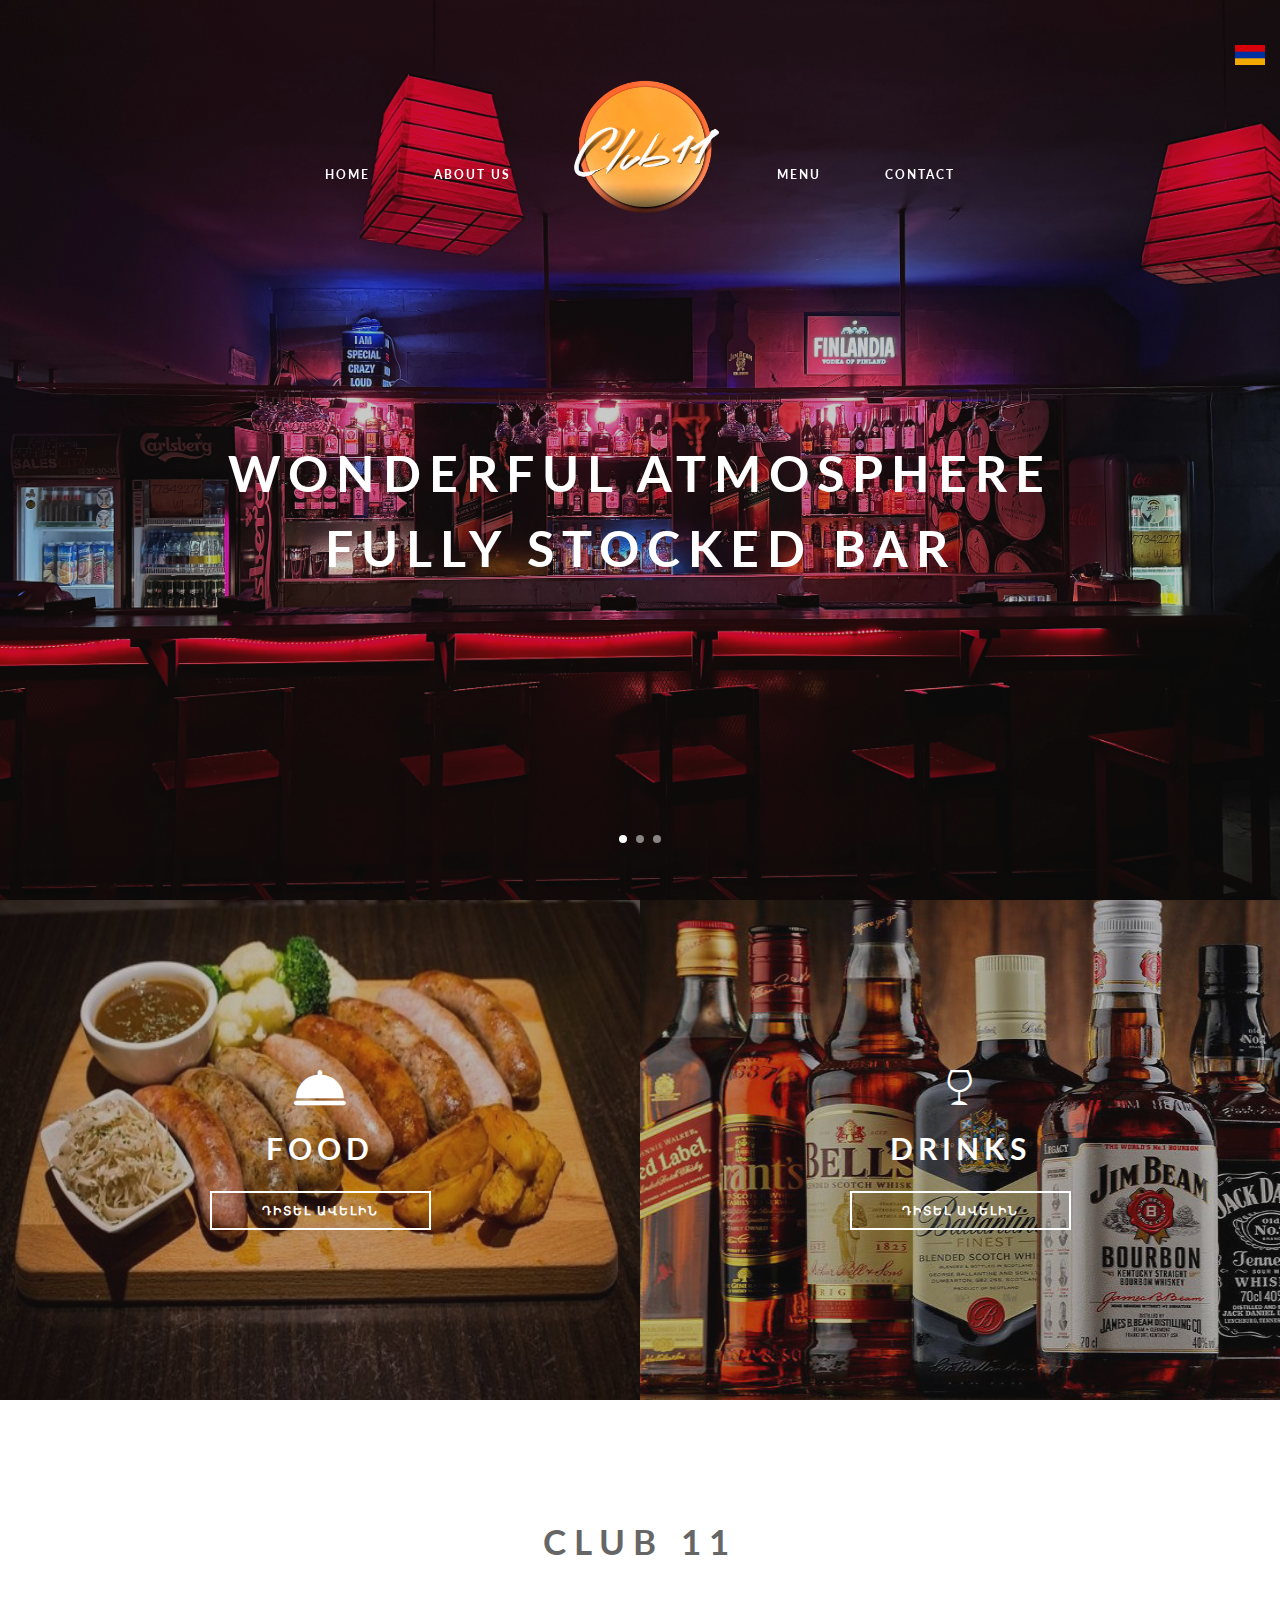
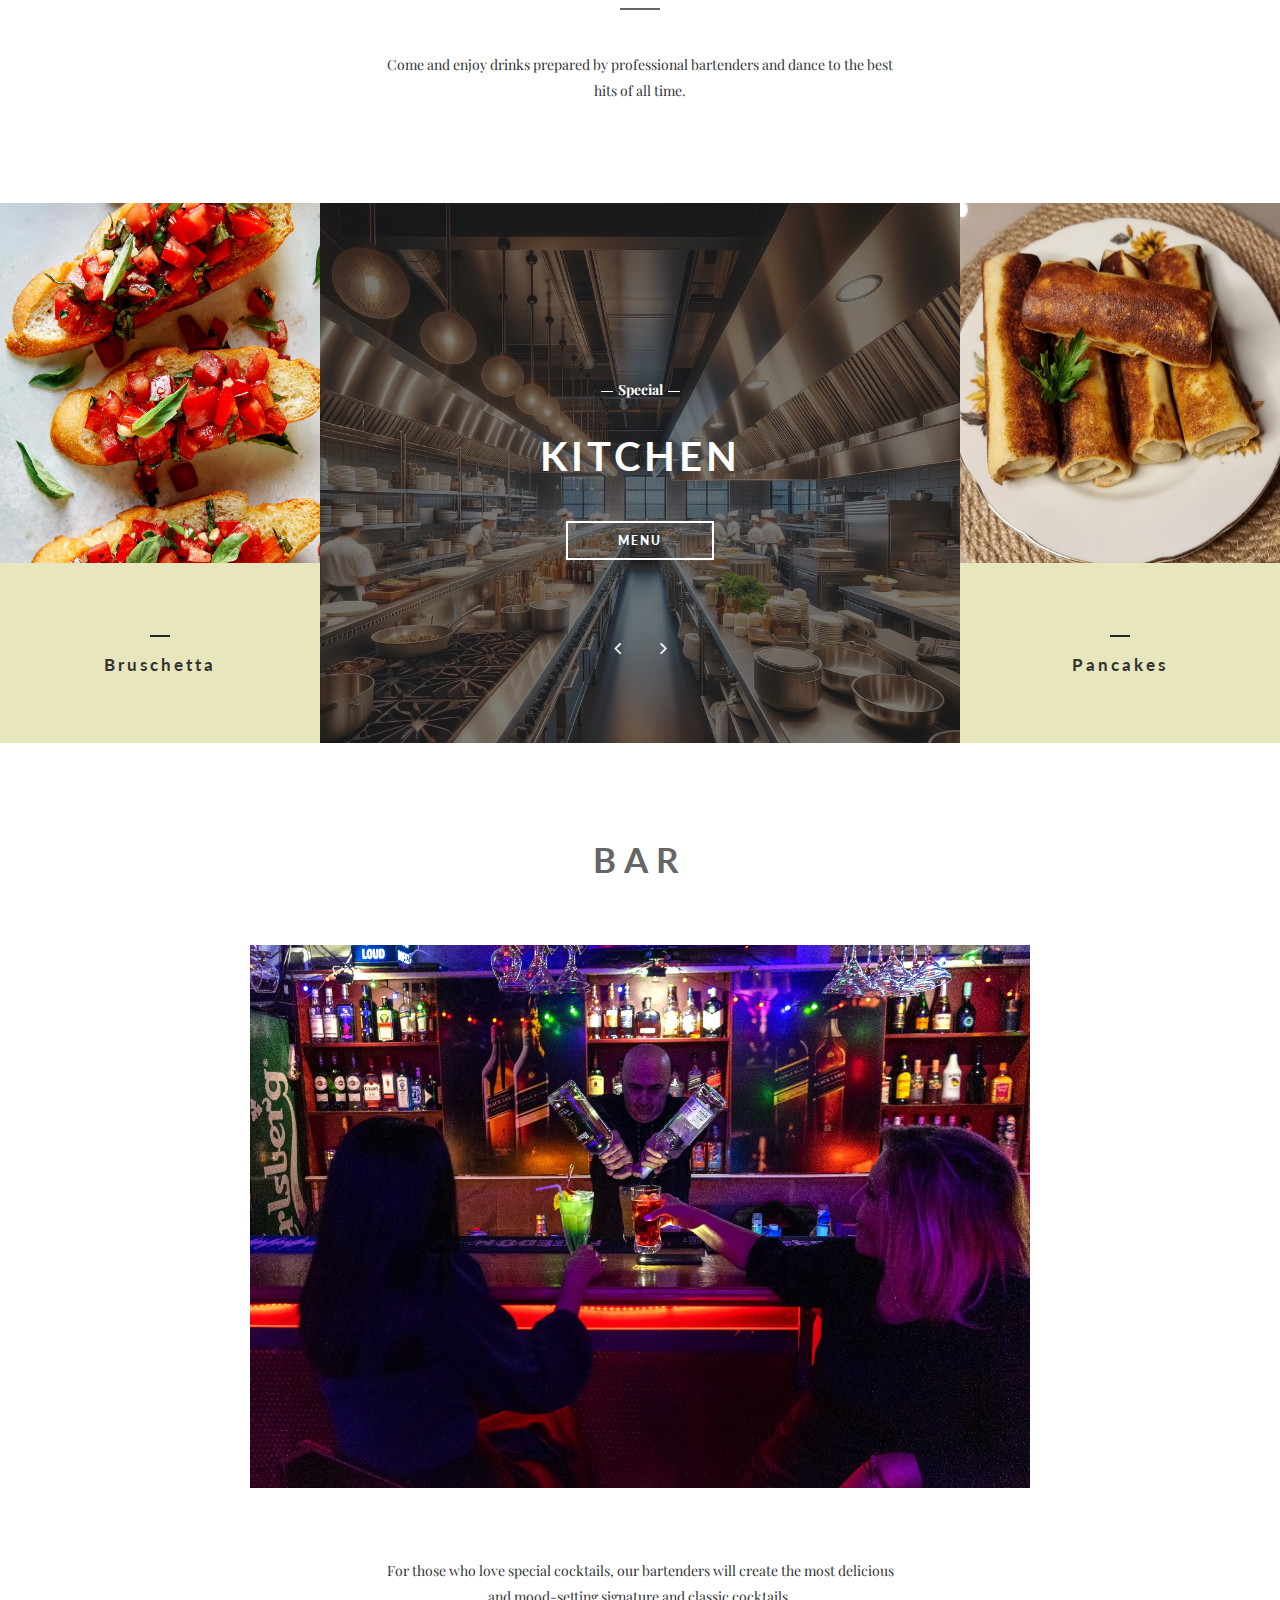
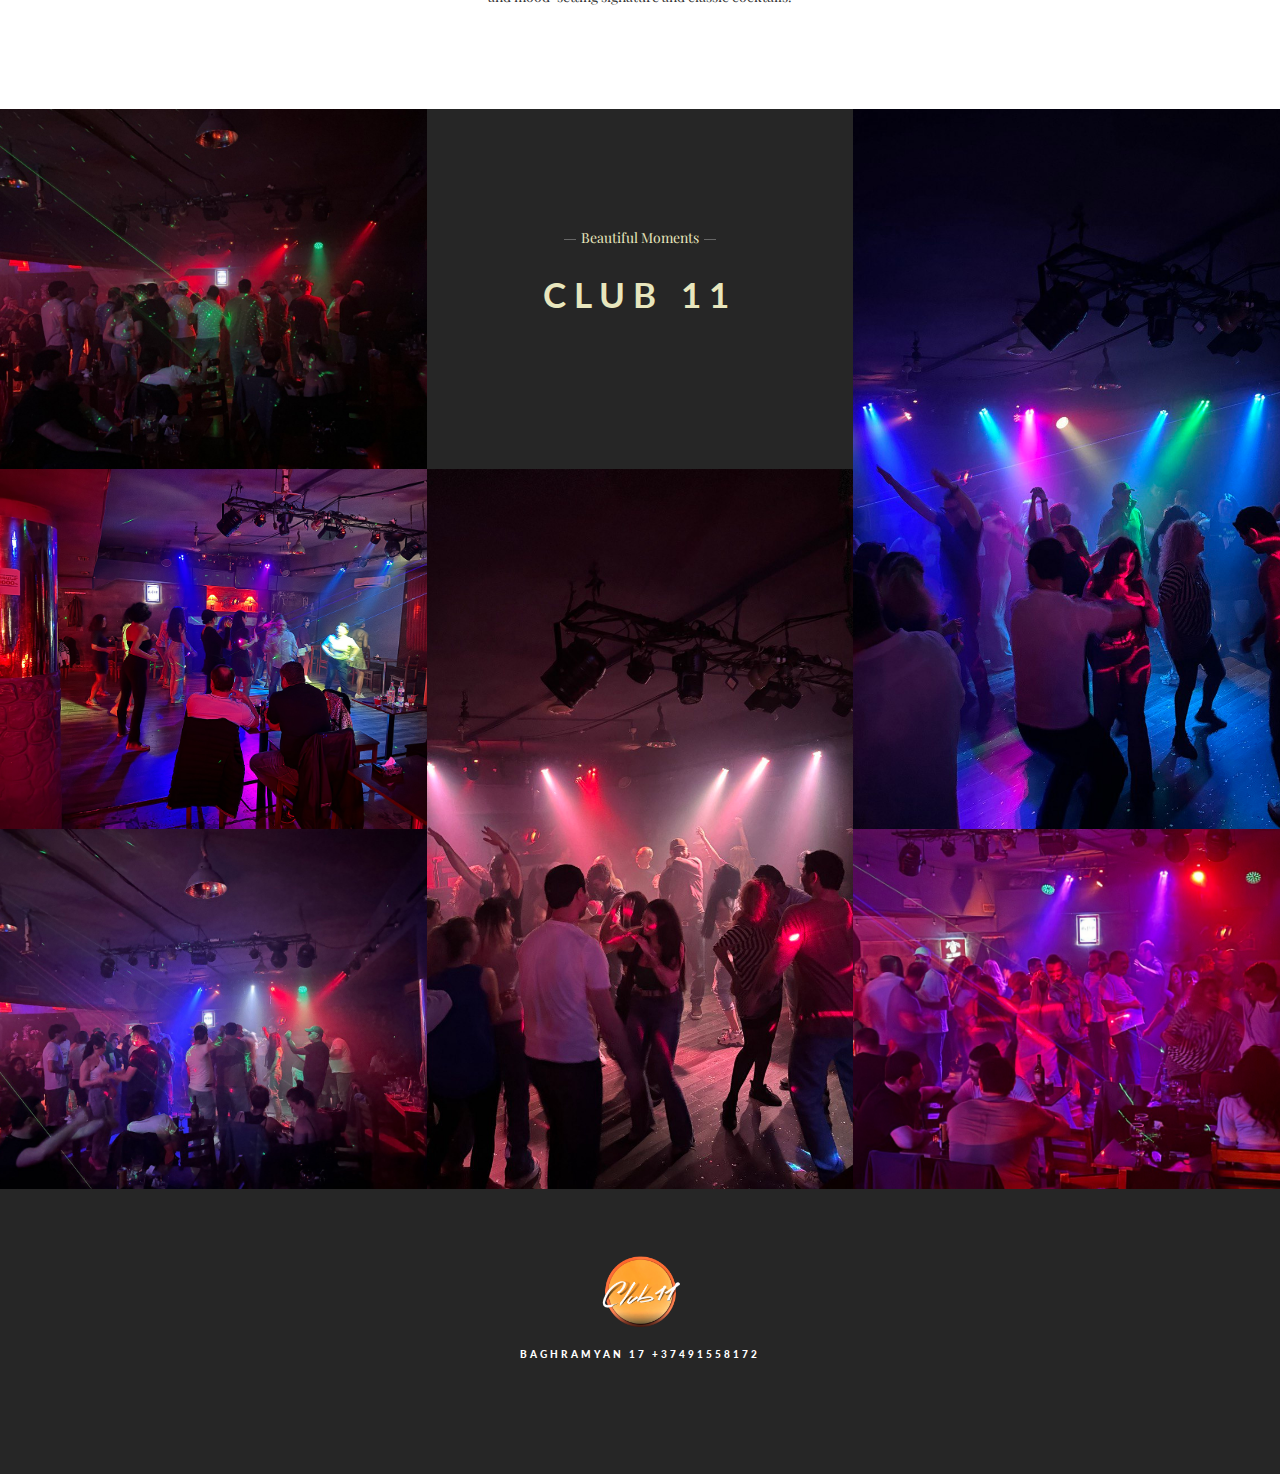
==== en/index.html @ 7a43c06d "url fix" ====
<!DOCTYPE html>
<!--[if lt IE 8 ]>
<html lang="en" class="ie7">
<![endif]-->
<!--[if IE 8 ]>
<html lang="en" class="ie8">
<![endif]-->
<!--[if IE 9 ]>
<html lang="en" class="ie9">
<![endif]-->
<!--[if (gt IE 9)|!(IE)]><!-->
<html lang="en"><!--<![endif]-->
<head>
    <title>Club 11</title>
    <meta charset="utf-8">
    <meta name="author" content="">
    <meta name="keywords" content="">
    <meta name="viewport" content="width=device-width, initial-scale=1">
    <link rel="shortcut icon" href="../favicon.ico" type="image/x-icon">
    <link rel="icon" href="../favicon.ico" type="image/x-icon">
    <!--Animate.css-->
    <link href="../css/animate.css" media="screen" rel="stylesheet">
    <!--PrettyPhoto-->
    <link href="../css/prettyPhoto.css" media="screen" rel="stylesheet">
    <!--FontAwesome-->
    <link href="../css/font-awesome.css" media="screen" rel="stylesheet">
    <!--DateTime Picker-->
    <link href="../css/jquery.datetimepicker.css" media="screen" rel="stylesheet">
    <!-- Mobile menu (mmenu) -->
    <link rel="stylesheet" href="../css/jquery.mmenu.all.css"/>
    <!-- Style CSS -->
    <link href="../css/bootstrap.css" media="screen" rel="stylesheet">
    <link href="../css/style.css" media="screen" rel="stylesheet">
    <!-- Modernizr Library -->
    <script src="../js/lib/modernizr.min.js"></script>
</head>
<body><!-- Loading Spinner -->
<div class="spinner">
    <div class="line1"></div>
    <div class="line2"></div>
    <div class="line3"></div>
    <div class="line4"></div>
</div>
<!--/ Loading Spinner -->
<div id="page" class="hfeed site invisible">
    <header class="fly-header-site fly-header-type-1 fly-sticky-header-on">
        <a style="position: absolute;top: 45px; right: 15px;" href="../index.html"><img width="30" height="20" src="../images/arm.png" alt="Logo"/></a>
        <div class="fly-nav-wrap fly-nav-left">
            <nav class="fly-site-navigation primary-navigation" id="fly-menu-primary">
                <ul class="fly-nav-menu">
                    <li><a href="index.html">HOME</a></li>
                    <li><a href="story.html">ABOUT US</a></li>
                </ul>
            </nav>
        </div>
        <!--Logo-->
        <div class="fly-wrap-logo"><a class="fly-logo" href="index.html"> <img src="../images/11_logo.png" alt="Logo"/> </a></div>
        <div class="fly-nav-wrap fly-nav-right">
            <nav class="fly-site-navigation secondary-navigation" id="fly-menu-secondary">
                <ul class="fly-nav-menu">
                    <li><a href="menu.html">MENU</a></li>
                    <!-- <li><a href="news.html">NEWS</a></li> -->
                    <li class="menu-item-has-children"><a href="contact.html">CONTACT</a></li>
                </ul>
            </nav>
        </div>
    </header>
    <div id="main" class="site-main" role="main">
        <!--Slider Full-->
        <section class="fly-slider-full">
            <div class="main-carousel default">
                <div id="myCarousel" class="carousel slide">
                    <div class="carousel-inner">
                        <!-- Carousel items -->
                        <div class="item active parallax" style="background-image:url(../images/Home-Slider/slide-2.jpg);">
                            <div class="container">
                                <div class="fly-itable">
                                    <div class="fly-icell">
                                        <div class="fly-wrap-text-slider">
                                            <h1 class="fly-slider-title-before">WONDERFUL ATMOSPHERE<br>FULLY STOCKED BAR</h1>
                                        </div>
                                    </div>
                                </div>
                            </div>
                        </div>
                        <!-- Carousel items -->
                        <div class="item parallax" style="background-image:url(../images/Home-Slider/slide-1.jpg);">
                            <div class="container">
                                <div class="fly-itable">
                                    <div class="fly-icell">
                                        <div class="fly-wrap-text-slider">
                                            <h1 class="fly-slider-title-before">DELICIOUS APPETIZERS<br>EXCELLENT SERVICE</h1>
                                        </div>
                                    </div>
                                </div>
                            </div>
                        </div>
                        <!-- Carousel items -->
                        <div class="item parallax" style="background-image:url(../images/Home-Slider/slide-3.jpg);">
                            <div class="container">
                                <div class="fly-itable">
                                    <div class="fly-icell">
                                        <div class="fly-wrap-text-slider">
                                            <h1 class="fly-slider-title-before">TASTEFUL MUSIC<br>AMAZING DANCES</h1>
                                        </div>
                                    </div>
                                </div>
                            </div>
                        </div>
                    </div>
                    <!--Carousel Indicator-->
                    <ol class="carousel-indicators">
                        <li data-target="#myCarousel" data-slide-to="0" class="active"></li>
                        <li data-target="#myCarousel" data-slide-to="1"></li>
                        <li data-target="#myCarousel" data-slide-to="2"></li>
                    </ol>
                </div>
            </div>
        </section>
        <!--End Slider Full-->
        <!--Restaurant Menu (HomePage)-->
        <section class="fly-restaurant-menu">
            <!--Food-->
            <div class="fly-menu-category col-sm-6 col-md-6 col-xs-12">
                <div class="fly-menu-image-array" data-time-change="3000">
                    <!-- Image Size (Recommended 700px x 360px "Heights images be equal") -->
                    <img src="../images/Menu/food-7.jpg" alt="Food 7" class="active-image"/>
                </div>
                <div class="fly-menu-content">
                    <div class="fly-itable">
                        <div class="fly-icell"><i class="flyicon-buzzer"></i>
                            <h3 class="fly-title-menu">FOOD</h3>
                            <a href="menu.html" class="fly-btn fly-btn-1 fly-btn-md fly-btn-color-3"><span>ԴԻՏԵԼ ԱՎԵԼԻՆ</span></a>
                        </div>
                    </div>
                </div>
            </div>
            <!--Drinks-->
            <div class="fly-menu-category col-sm-6 col-md-6 col-xs-12">
                <div class="fly-menu-image-array" data-time-change="3000">
                    <!-- Image Size (Recommended 700px x 360px "Heights images be equal") -->
                    <img src="../images/Menu/drinks-6.jpg" alt="Drinks 7" class="active-image"/>
                </div>
                <div class="fly-menu-content">
                    <div class="fly-itable">
                        <div class="fly-icell"><i class="flyicon-drink"></i>
                            <h3 class="fly-title-menu">DRINKS</h3>
                            <a href="menu.html" class="fly-btn fly-btn-1 fly-btn-md fly-btn-color-3"><span>ԴԻՏԵԼ ԱՎԵԼԻՆ</span></a>
                        </div>
                    </div>
                </div>
            </div>
        </section>
        <!--End Restaurant Menu (HomePage)-->        <!--Section (Info Restaurant)-->
        <section class="fly-info-box container-min">
            <div class="container">
                <div class="row">
                    <div class="fly-divider-space space-md"></div>
                </div>
                <div class="row">
                    <div class="col-sm-12">
                        <div class="fly-info-box-header">
                            <h3 class="fly-info-box-title">CLUB 11</h3>
                            <div class="fly-info-box-divider"></div>
                        </div>
                        <div class="fly-info-box-content">
                            Come and enjoy drinks prepared by professional bartenders and dance to the best hits of all time.
                        </div>
                    </div>                    
                </div>
                <div class="row">
                    <div class="fly-divider-space space-md"></div>
                </div>
            </div>
        </section>
        <!--End Section (Info Restaurant)-->
        <!--Section Special Offers Slider-->
        <section class="fly-wrap-slider-special-offers">
            <div class="row">
                <div class="fly-slider-special-offers">
                    <ul id="fly-slider-special-offers">
                        <li data-special-offers-slider="1" style="background-image: url('../images/Special-Offers-Slider/offer-1.jpg')">
                            <a href="#" class="fly-wrap-offers">
                                <div class="fly-content-offers-slider">
                                    <div class="fly-itable">
                                        <div class="fly-icell">
                                            <span class="fly-offers-separator"></span>
                                            <h2 class="fly-offers-title">Bruschetta</h2>
                                        </div>
                                    </div>
                                </div>
                            </a>
                        </li>
                        <li data-special-offers-slider="1" style="background-image: url('../images/Special-Offers-Slider/offer-2.jpg')">
                            <a href="#" class="fly-wrap-offers">
                                <div class="fly-content-offers-slider">
                                    <div class="fly-itable">
                                        <div class="fly-icell">
                                            <span class="fly-offers-separator"></span>
                                            <h2 class="fly-offers-title">Cheese Assortment</h2>
                                        </div>
                                    </div>
                                </div>
                            </a>
                        </li>
                        <li data-special-offers-slider="1" style="background-image: url('../images/Special-Offers-Slider/offer-3.jpg')">
                            <a href="#" class="fly-wrap-offers">
                                <div class="fly-content-offers-slider">
                                    <div class="fly-itable">
                                        <div class="fly-icell">
                                            <span class="fly-offers-separator"></span>
                                            <h2 class="fly-offers-title">Bruschetta</h2>
                                        </div>
                                    </div>
                                </div>
                            </a>
                        </li>
                        <li data-special-offers-slider="1" style="background-image: url('../images/Special-Offers-Slider/offer-4.jpg')">
                            <a href="#" class="fly-wrap-offers">
                                <div class="fly-content-offers-slider">
                                    <div class="fly-itable">
                                        <div class="fly-icell">
                                            <span class="fly-offers-separator"></span>
                                            <h2 class="fly-offers-title">Pancakes</h2>
                                        </div>
                                    </div>
                                </div>
                            </a>
                        </li>
                        <li data-special-offers-slider="1" style="background-image: url('../images/Special-Offers-Slider/offer-5.jpg')">
                            <a href="#" class="fly-wrap-offers">
                                <div class="fly-content-offers-slider">
                                    <div class="fly-itable">
                                        <div class="fly-icell">
                                            <span class="fly-offers-separator"></span>
                                            <h2 class="fly-offers-title">Sandwich</h2>
                                        </div>
                                    </div>
                                </div>
                            </a>
                        </li>
                        <li data-special-offers-slider="1" style="background-image: url('../images/Special-Offers-Slider/offer-6.jpg')">
                            <a href="#" class="fly-wrap-offers">
                                <div class="fly-content-offers-slider">
                                    <div class="fly-itable">
                                        <div class="fly-icell">
                                            <span class="fly-offers-separator"></span>
                                            <h2 class="fly-offers-title">Bruschetta</h2>
                                        </div>
                                    </div>
                                </div>
                            </a>
                        </li>
                        
                        <li data-special-offers-slider="1" style="background-image: url('../images/Special-Offers-Slider/offer-7.jpg')">
                            <a href="#" class="fly-wrap-offers">
                                <div class="fly-content-offers-slider">
                                    <div class="fly-itable">
                                        <div class="fly-icell">
                                            <span class="fly-offers-separator"></span>
                                            <h2 class="fly-offers-title">Sausage Assortment</h2>
                                        </div>
                                    </div>
                                </div>
                            </a>
                        </li>
                    </ul>
                    
                    <!--Offers Slider Control-->
                    <div class="fly-offers-slider-control" style="background-image: url('../images/Special-Offers-Slider/main2.png');">
                        <div class="fly-itable">
                            <div class="fly-icell">
                                <div class="fly-slider-control-wrap-title">
                                    <h3 class="fly-slider-control-title-before">Special</h3>
                                    <h2 class="fly-slider-control-title-after">Kitchen</h2>
                                    <a class="fly-special-offers-btn fly-btn fly-btn-1 fly-btn-md fly-btn-color-3" href="menu.html">
                                        <span>MENU</span>
                                    </a>
                                </div>
                                <div class="fly-wrap-nav-slider">
                                    <a id="special-offers-slider-prev" class="prev" href="#">
                                        <i class="fa fa-angle-left"></i>
                                    </a>
                                    <a id="special-offers-slider-next" class="next" href="#">
                                        <i class="fa fa-angle-right"></i>
                                    </a>
                                </div>
                            </div>
                        </div>
                    </div>
                    
                    <!--End Offers Slider Control-->
                </div>
            </div>
        </section>
        <!--End Section Special Offers Slider-->
        <!--Section (Chef of the Month)-->
        <section class="fly-info-box container-min">
            <div class="container">
                <div class="row">
                    <div class="fly-divider-space space-md"></div>
                </div>
                <div class=" row ">
                    <div class="col-sm-12">
                        <div class="fly-info-box-header">
                            <h3 class="fly-info-box-title">BAR</h3>
                        </div>
                        <div class="fly-info-box-image">
                            <img src="../images/chef-of-the-month.jpg" alt="Chef of the Month"/>
                        </div>
                        <div class="fly-info-box-content">
                            For those who love special cocktails, our bartenders will create the most delicious and mood-setting signature and classic cocktails.
                        </div>
                    </div>
                </div>                
                <div class="row">
                    <div class="fly-divider-space space-md"></div>
                </div>
            </div>
        </section>
        <!--End Section (Chef of the Month)-->
        <!--Section Home Gallery-->
        <section class="fly-home-gallery">
            <!--Home Gallery Col1-->
            <div class="fly-home-gallery-col col-sm-4">
                <div class="fly-home-gallery-block fly-home-gallery-height-md" style="background-image: url('../images/Home-Gallery/image-1.jpg')">
                    <a href="../images/Home-Gallery/image-1.jpg" data-rel="prettyPhoto[1]" class="fly-home-gallery-overlay">
                        <div class="fly-itable">
                            <div class="fly-icell">
                                <i class="flyicon-expand"></i>
                            </div>
                        </div>
                    </a>
                </div>
                <div class="fly-home-gallery-block fly-home-gallery-height-md" style="background-image: url('../images/Home-Gallery/image-2.jpg')">
                    <a href="../images/Home-Gallery/image-2.jpg" data-rel="prettyPhoto[1]" class="fly-home-gallery-overlay">
                        <div class="fly-itable">
                            <div class="fly-icell">
                                <i class="flyicon-expand"></i>
                            </div>
                        </div>
                    </a>
                </div>
                <div class="fly-home-gallery-block fly-home-gallery-height-md" style="background-image: url('../images/Home-Gallery/image-3.jpg')">
                    <a href="../images/Home-Gallery/image-3.jpg" data-rel="prettyPhoto[1]" class="fly-home-gallery-overlay">
                        <div class="fly-itable">
                            <div class="fly-icell">
                                <i class="flyicon-expand"></i>
                            </div>
                        </div>
                    </a>
                </div>
            </div>
            <div class="fly-home-gallery-col col-sm-4">
                <div class="fly-home-gallery-block-title fly-home-gallery-height-md">
                    <div class="fly-itable">
                        <div class="fly-icell">
                            <h5 class="fly-home-gallery-before-title"><span>Beautiful Moments</span></h5>
                            <h3 class="fly-home-gallery-title">CLUB 11</h3>
                        </div>
                        
                    </div>
                </div>
                <div class="fly-home-gallery-block fly-home-gallery-height-lg" style="background-image: url('../images/Home-Gallery/image-4.jpg')">
                    <a href="../images/Home-Gallery/image-4.jpg" data-rel="prettyPhoto[1]" class="fly-home-gallery-overlay">
                        <div class="fly-itable">
                            <div class="fly-icell">
                                <i class="flyicon-expand"></i>
                            </div>
                        </div>
                    </a></div>
            </div>
            <div class="fly-home-gallery-col col-sm-4">
                <div class="fly-home-gallery-block fly-home-gallery-height-lg" style="background-image: url('../images/Home-Gallery/image-5.jpg')">
                    <a href="../images/Home-Gallery/image-5.jpg" data-rel="prettyPhoto[1]" class="fly-home-gallery-overlay">
                        <div class="fly-itable">
                            <div class="fly-icell">
                                <i class="flyicon-expand"></i>
                            </div>
                        </div>
                    </a>
                </div>
                <div class="fly-home-gallery-block fly-home-gallery-height-md" style="background-image: url('../images/Home-Gallery/image-6.jpg')">
                    <a href="../images/Home-Gallery/image-6.jpg" data-rel="prettyPhoto[1]" class="fly-home-gallery-overlay">
                        <div class="fly-itable">
                            <div class="fly-icell"><i class="flyicon-expand"></i></div>
                        </div>
                    </a>
                </div>
            </div>
        </section>
        <!--End Section Home Gallery-->
    </div>
    <!--Footer-->
    <footer class="fly-site-footer">
        <div class="container">
            <div class="row">
                <div class="fly-divider-space space-sm"></div>
            </div>
            <div class="row">
                <div class="fly-footer-content clearfix">
                    <a class="fly-footer-logo" href="/">
                        <img width="80" src="../images/11_logo.png" alt="Footer Logo"/>
                    </a>
                    <div class="fly-footer-info">
                        Baghramyan 17
                        <a href="callto:+37491558172">+37491558172</a>
                    </div>
                </div>
            </div>
            <div class="row">
                <div class="fly-divider-space space-sm"></div>
            </div>
        </div>
    </footer>
    
</div>
<!-- main JS libs  -->
<script src="../js/lib/jquery-1.11.3.min.js"></script>
<script src="../js/lib/bootstrap.min.js"></script>

<!--[if lt IE 9]>
<script src="js/lib/html5shiv.js"></script>
<script src="js/lib/respond.min.js"></script>
<![endif]-->

<!-- Touch Swipe Plugin -->
<script src="../js/jquery.touchSwipe.min.js"></script>
<!--CarouFredSel Plugin-->
<script src="../js/jquery.carouFredSel-6.2.1-packed.js"></script>
<!--Categories Slider-->
<script src="../js/jquery.prettyPhoto.js"></script>
<!-- DateTime Picker -->
<script src="../js/jquery.datetimepicker.js"></script>
<!-- Scroll To Top Button -->
<script src="../js/scrollTo.min.js"></script>
<!-- Parallax -->
<script src="../js/jquery.parallax-1.1.3.js"></script>
<!-- Mobile menu (mmenu) -->
<script src="../js/jquery.mmenu.min.all.js"></script>
<!--General JS-->
<script src="../js/general.js"></script>
</body>
</html>
---- css/prettyPhoto.css ----
div.pp_default .pp_top,div.pp_default .pp_top .pp_middle,div.pp_default .pp_top .pp_left,div.pp_default .pp_top .pp_right,div.pp_default .pp_bottom,div.pp_default .pp_bottom .pp_left,div.pp_default .pp_bottom .pp_middle,div.pp_default .pp_bottom .pp_right{height:13px}
div.pp_default .pp_top .pp_left{background:url(../images/prettyPhoto/default/sprite.png) -78px -93px no-repeat}
div.pp_default .pp_top .pp_middle{background:url(../images/prettyPhoto/default/sprite_x.png) top left repeat-x}
div.pp_default .pp_top .pp_right{background:url(../images/prettyPhoto/default/sprite.png) -112px -93px no-repeat}
div.pp_default .pp_content .ppt{color:#f8f8f8}
div.pp_default .pp_content_container .pp_left{background:url(../images/prettyPhoto/default/sprite_y.png) -7px 0 repeat-y;padding-left:13px}
div.pp_default .pp_content_container .pp_right{background:url(../images/prettyPhoto/default/sprite_y.png) top right repeat-y;padding-right:13px}
div.pp_default .pp_next:hover{background:url(../images/prettyPhoto/default/sprite_next.png) center right no-repeat;cursor:pointer}
div.pp_default .pp_previous:hover{background:url(../images/prettyPhoto/default/sprite_prev.png) center left no-repeat;cursor:pointer}
div.pp_default .pp_expand{background:url(../images/prettyPhoto/default/sprite.png) 0 -29px no-repeat;cursor:pointer;width:28px;height:28px}
div.pp_default .pp_expand:hover{background:url(../images/prettyPhoto/default/sprite.png) 0 -56px no-repeat;cursor:pointer}
div.pp_default .pp_contract{background:url(../images/prettyPhoto/default/sprite.png) 0 -84px no-repeat;cursor:pointer;width:28px;height:28px}
div.pp_default .pp_contract:hover{background:url(../images/prettyPhoto/default/sprite.png) 0 -113px no-repeat;cursor:pointer}
div.pp_default .pp_close{width:30px;height:30px;background:url(../images/prettyPhoto/default/sprite.png) 2px 1px no-repeat;cursor:pointer}
div.pp_default .pp_gallery ul li a{background:url(../images/prettyPhoto/default/default_thumb.png) center center #f8f8f8;border:1px solid #aaa}
div.pp_default .pp_social{margin-top:7px}
div.pp_default .pp_gallery a.pp_arrow_previous,div.pp_default .pp_gallery a.pp_arrow_next{position:static;left:auto}
div.pp_default .pp_nav .pp_play,div.pp_default .pp_nav .pp_pause{background:url(../images/prettyPhoto/default/sprite.png) -51px 1px no-repeat;height:30px;width:30px}
div.pp_default .pp_nav .pp_pause{background-position:-51px -29px}
div.pp_default a.pp_arrow_previous,div.pp_default a.pp_arrow_next{background:url(../images/prettyPhoto/default/sprite.png) -31px -3px no-repeat;height:20px;width:20px;margin:4px 0 0}
div.pp_default a.pp_arrow_next{left:52px;background-position:-82px -3px}
div.pp_default .pp_content_container .pp_details{margin-top:5px}
div.pp_default .pp_nav{clear:none;height:30px;width:110px;position:relative}
div.pp_default .pp_nav .currentTextHolder{font-family:Georgia;font-style:italic;color:#999;font-size:11px;left:75px;line-height:25px;position:absolute;top:2px;margin:0;padding:0 0 0 10px}
div.pp_default .pp_close:hover,div.pp_default .pp_nav .pp_play:hover,div.pp_default .pp_nav .pp_pause:hover,div.pp_default .pp_arrow_next:hover,div.pp_default .pp_arrow_previous:hover{opacity:0.7}
div.pp_default .pp_description{font-size:11px;font-weight:700;line-height:14px;margin:5px 50px 5px 0}
div.pp_default .pp_bottom .pp_left{background:url(../images/prettyPhoto/default/sprite.png) -78px -127px no-repeat}
div.pp_default .pp_bottom .pp_middle{background:url(../images/prettyPhoto/default/sprite_x.png) bottom left repeat-x}
div.pp_default .pp_bottom .pp_right{background:url(../images/prettyPhoto/default/sprite.png) -112px -127px no-repeat}
div.pp_default .pp_loaderIcon{background:url(../images/prettyPhoto/default/loader.gif) center center no-repeat}
div.light_rounded .pp_top .pp_left{background:url(../images/prettyPhoto/light_rounded/sprite.png) -88px -53px no-repeat}
div.light_rounded .pp_top .pp_right{background:url(../images/prettyPhoto/light_rounded/sprite.png) -110px -53px no-repeat}
div.light_rounded .pp_next:hover{background:url(../images/prettyPhoto/light_rounded/btnNext.png) center right no-repeat;cursor:pointer}
div.light_rounded .pp_previous:hover{background:url(../images/prettyPhoto/light_rounded/btnPrevious.png) center left no-repeat;cursor:pointer}
div.light_rounded .pp_expand{background:url(../images/prettyPhoto/light_rounded/sprite.png) -31px -26px no-repeat;cursor:pointer}
div.light_rounded .pp_expand:hover{background:url(../images/prettyPhoto/light_rounded/sprite.png) -31px -47px no-repeat;cursor:pointer}
div.light_rounded .pp_contract{background:url(../images/prettyPhoto/light_rounded/sprite.png) 0 -26px no-repeat;cursor:pointer}
div.light_rounded .pp_contract:hover{background:url(../images/prettyPhoto/light_rounded/sprite.png) 0 -47px no-repeat;cursor:pointer}
div.light_rounded .pp_close{width:75px;height:22px;background:url(../images/prettyPhoto/light_rounded/sprite.png) -1px -1px no-repeat;cursor:pointer}
div.light_rounded .pp_nav .pp_play{background:url(../images/prettyPhoto/light_rounded/sprite.png) -1px -100px no-repeat;height:15px;width:14px}
div.light_rounded .pp_nav .pp_pause{background:url(../images/prettyPhoto/light_rounded/sprite.png) -24px -100px no-repeat;height:15px;width:14px}
div.light_rounded .pp_arrow_previous{background:url(../images/prettyPhoto/light_rounded/sprite.png) 0 -71px no-repeat}
div.light_rounded .pp_arrow_next{background:url(../images/prettyPhoto/light_rounded/sprite.png) -22px -71px no-repeat}
div.light_rounded .pp_bottom .pp_left{background:url(../images/prettyPhoto/light_rounded/sprite.png) -88px -80px no-repeat}
div.light_rounded .pp_bottom .pp_right{background:url(../images/prettyPhoto/light_rounded/sprite.png) -110px -80px no-repeat}
div.dark_rounded .pp_top .pp_left{background:url(../images/prettyPhoto/dark_rounded/sprite.png) -88px -53px no-repeat}
div.dark_rounded .pp_top .pp_right{background:url(../images/prettyPhoto/dark_rounded/sprite.png) -110px -53px no-repeat}
div.dark_rounded .pp_content_container .pp_left{background:url(../images/prettyPhoto/dark_rounded/contentPattern.png) top left repeat-y}
div.dark_rounded .pp_content_container .pp_right{background:url(../images/prettyPhoto/dark_rounded/contentPattern.png) top right repeat-y}
div.dark_rounded .pp_next:hover{background:url(../images/prettyPhoto/dark_rounded/btnNext.png) center right no-repeat;cursor:pointer}
div.dark_rounded .pp_previous:hover{background:url(../images/prettyPhoto/dark_rounded/btnPrevious.png) center left no-repeat;cursor:pointer}
div.dark_rounded .pp_expand{background:url(../images/prettyPhoto/dark_rounded/sprite.png) -31px -26px no-repeat;cursor:pointer}
div.dark_rounded .pp_expand:hover{background:url(../images/prettyPhoto/dark_rounded/sprite.png) -31px -47px no-repeat;cursor:pointer}
div.dark_rounded .pp_contract{background:url(../images/prettyPhoto/dark_rounded/sprite.png) 0 -26px no-repeat;cursor:pointer}
div.dark_rounded .pp_contract:hover{background:url(../images/prettyPhoto/dark_rounded/sprite.png) 0 -47px no-repeat;cursor:pointer}
div.dark_rounded .pp_close{width:75px;height:22px;background:url(../images/prettyPhoto/dark_rounded/sprite.png) -1px -1px no-repeat;cursor:pointer}
div.dark_rounded .pp_description{margin-right:85px;color:#fff}
div.dark_rounded .pp_nav .pp_play{background:url(../images/prettyPhoto/dark_rounded/sprite.png) -1px -100px no-repeat;height:15px;width:14px}
div.dark_rounded .pp_nav .pp_pause{background:url(../images/prettyPhoto/dark_rounded/sprite.png) -24px -100px no-repeat;height:15px;width:14px}
div.dark_rounded .pp_arrow_previous{background:url(../images/prettyPhoto/dark_rounded/sprite.png) 0 -71px no-repeat}
div.dark_rounded .pp_arrow_next{background:url(../images/prettyPhoto/dark_rounded/sprite.png) -22px -71px no-repeat}
div.dark_rounded .pp_bottom .pp_left{background:url(../images/prettyPhoto/dark_rounded/sprite.png) -88px -80px no-repeat}
div.dark_rounded .pp_bottom .pp_right{background:url(../images/prettyPhoto/dark_rounded/sprite.png) -110px -80px no-repeat}
div.dark_rounded .pp_loaderIcon{background:url(../images/prettyPhoto/dark_rounded/loader.gif) center center no-repeat}
div.dark_square .pp_left,div.dark_square .pp_middle,div.dark_square .pp_right,div.dark_square .pp_content{background:#000}
div.dark_square .pp_description{color:#fff;margin:0 85px 0 0}
div.dark_square .pp_loaderIcon{background:url(../images/prettyPhoto/dark_square/loader.gif) center center no-repeat}
div.dark_square .pp_expand{background:url(../images/prettyPhoto/dark_square/sprite.png) -31px -26px no-repeat;cursor:pointer}
div.dark_square .pp_expand:hover{background:url(../images/prettyPhoto/dark_square/sprite.png) -31px -47px no-repeat;cursor:pointer}
div.dark_square .pp_contract{background:url(../images/prettyPhoto/dark_square/sprite.png) 0 -26px no-repeat;cursor:pointer}
div.dark_square .pp_contract:hover{background:url(../images/prettyPhoto/dark_square/sprite.png) 0 -47px no-repeat;cursor:pointer}
div.dark_square .pp_close{width:75px;height:22px;background:url(../images/prettyPhoto/dark_square/sprite.png) -1px -1px no-repeat;cursor:pointer}
div.dark_square .pp_nav{clear:none}
div.dark_square .pp_nav .pp_play{background:url(../images/prettyPhoto/dark_square/sprite.png) -1px -100px no-repeat;height:15px;width:14px}
div.dark_square .pp_nav .pp_pause{background:url(../images/prettyPhoto/dark_square/sprite.png) -24px -100px no-repeat;height:15px;width:14px}
div.dark_square .pp_arrow_previous{background:url(../images/prettyPhoto/dark_square/sprite.png) 0 -71px no-repeat}
div.dark_square .pp_arrow_next{background:url(../images/prettyPhoto/dark_square/sprite.png) -22px -71px no-repeat}
div.dark_square .pp_next:hover{background:url(../images/prettyPhoto/dark_square/btnNext.png) center right no-repeat;cursor:pointer}
div.dark_square .pp_previous:hover{background:url(../images/prettyPhoto/dark_square/btnPrevious.png) center left no-repeat;cursor:pointer}
div.light_square .pp_expand{background:url(../images/prettyPhoto/light_square/sprite.png) -31px -26px no-repeat;cursor:pointer}
div.light_square .pp_expand:hover{background:url(../images/prettyPhoto/light_square/sprite.png) -31px -47px no-repeat;cursor:pointer}
div.light_square .pp_contract{background:url(../images/prettyPhoto/light_square/sprite.png) 0 -26px no-repeat;cursor:pointer}
div.light_square .pp_contract:hover{background:url(../images/prettyPhoto/light_square/sprite.png) 0 -47px no-repeat;cursor:pointer}
div.light_square .pp_close{width:75px;height:22px;background:url(../images/prettyPhoto/light_square/sprite.png) -1px -1px no-repeat;cursor:pointer}
div.light_square .pp_nav .pp_play{background:url(../images/prettyPhoto/light_square/sprite.png) -1px -100px no-repeat;height:15px;width:14px}
div.light_square .pp_nav .pp_pause{background:url(../images/prettyPhoto/light_square/sprite.png) -24px -100px no-repeat;height:15px;width:14px}
div.light_square .pp_arrow_previous{background:url(../images/prettyPhoto/light_square/sprite.png) 0 -71px no-repeat}
div.light_square .pp_arrow_next{background:url(../images/prettyPhoto/light_square/sprite.png) -22px -71px no-repeat}
div.light_square .pp_next:hover{background:url(../images/prettyPhoto/light_square/btnNext.png) center right no-repeat;cursor:pointer}
div.light_square .pp_previous:hover{background:url(../images/prettyPhoto/light_square/btnPrevious.png) center left no-repeat;cursor:pointer}
div.facebook .pp_top .pp_left{background:url(../images/prettyPhoto/facebook/sprite.png) -88px -53px no-repeat}
div.facebook .pp_top .pp_middle{background:url(../images/prettyPhoto/facebook/contentPatternTop.png) top left repeat-x}
div.facebook .pp_top .pp_right{background:url(../images/prettyPhoto/facebook/sprite.png) -110px -53px no-repeat}
div.facebook .pp_content_container .pp_left{background:url(../images/prettyPhoto/facebook/contentPatternLeft.png) top left repeat-y}
div.facebook .pp_content_container .pp_right{background:url(../images/prettyPhoto/facebook/contentPatternRight.png) top right repeat-y}
div.facebook .pp_expand{background:url(../images/prettyPhoto/facebook/sprite.png) -31px -26px no-repeat;cursor:pointer}
div.facebook .pp_expand:hover{background:url(../images/prettyPhoto/facebook/sprite.png) -31px -47px no-repeat;cursor:pointer}
div.facebook .pp_contract{background:url(../images/prettyPhoto/facebook/sprite.png) 0 -26px no-repeat;cursor:pointer}
div.facebook .pp_contract:hover{background:url(../images/prettyPhoto/facebook/sprite.png) 0 -47px no-repeat;cursor:pointer}
div.facebook .pp_close{width:22px;height:22px;background:url(../images/prettyPhoto/facebook/sprite.png) -1px -1px no-repeat;cursor:pointer}
div.facebook .pp_description{margin:0 37px 0 0}
div.facebook .pp_loaderIcon{background:url(../images/prettyPhoto/facebook/loader.gif) center center no-repeat}
div.facebook .pp_arrow_previous{background:url(../images/prettyPhoto/facebook/sprite.png) 0 -71px no-repeat;height:22px;margin-top:0;width:22px}
div.facebook .pp_arrow_previous.disabled{background-position:0 -96px;cursor:default}
div.facebook .pp_arrow_next{background:url(../images/prettyPhoto/facebook/sprite.png) -32px -71px no-repeat;height:22px;margin-top:0;width:22px}
div.facebook .pp_arrow_next.disabled{background-position:-32px -96px;cursor:default}
div.facebook .pp_nav{margin-top:0}
div.facebook .pp_nav p{font-size:15px;padding:0 3px 0 4px}
div.facebook .pp_nav .pp_play{background:url(../images/prettyPhoto/facebook/sprite.png) -1px -123px no-repeat;height:22px;width:22px}
div.facebook .pp_nav .pp_pause{background:url(../images/prettyPhoto/facebook/sprite.png) -32px -123px no-repeat;height:22px;width:22px}
div.facebook .pp_next:hover{background:url(../images/prettyPhoto/facebook/btnNext.png) center right no-repeat;cursor:pointer}
div.facebook .pp_previous:hover{background:url(../images/prettyPhoto/facebook/btnPrevious.png) center left no-repeat;cursor:pointer}
div.facebook .pp_bottom .pp_left{background:url(../images/prettyPhoto/facebook/sprite.png) -88px -80px no-repeat}
div.facebook .pp_bottom .pp_middle{background:url(../images/prettyPhoto/facebook/contentPatternBottom.png) top left repeat-x}
div.facebook .pp_bottom .pp_right{background:url(../images/prettyPhoto/facebook/sprite.png) -110px -80px no-repeat}
div.pp_pic_holder a:focus{outline:none}
div.pp_overlay{background:#000;display:none;left:0;position:absolute;top:0;width:100%;z-index:9500; opacity: 0.8 !important;}
div.pp_pic_holder{display:none;position:absolute;width:100px;z-index:10000}
.pp_content{height:40px;min-width:40px}
* html .pp_content{width:40px}
.pp_content_container{position:relative;text-align:left;width:100%}
.pp_content_container .pp_left{padding-left:20px}
.pp_content_container .pp_right{padding-right:20px}
.pp_content_container .pp_details{float:left;margin:10px 0 2px}
.pp_description{display:none;margin:0}
.pp_social{float:left;margin:0}
.pp_social .facebook{float:left;margin-left:5px;width:55px;overflow:hidden}
.pp_social .twitter{float:left}
.pp_nav{clear:right;float:left;margin:3px 10px 0 0}
.pp_nav p{float:left;white-space:nowrap;margin:2px 4px}
.pp_nav .pp_play,.pp_nav .pp_pause{float:left;margin-right:4px;text-indent:-10000px}
a.pp_arrow_previous,a.pp_arrow_next{display:block;float:left;height:15px;margin-top:3px;overflow:hidden;text-indent:-10000px;width:14px}
.pp_hoverContainer{position:absolute;top:0;width:100%;z-index:2000}
.pp_gallery{display:none;left:50%;margin-top:-50px;position:absolute;z-index:10000}
.pp_gallery div{float:left;overflow:hidden;position:relative}
.pp_gallery ul{float:left;height:35px;position:relative;white-space:nowrap;margin:0 0 0 5px;padding:0}
.pp_gallery ul a{border:1px rgba(0,0,0,0.5) solid;display:block;float:left;height:33px;overflow:hidden}
.pp_gallery ul a img{border:0}
.pp_gallery li{display:block;float:left;margin:0 5px 0 0;padding:0}
.pp_gallery li.default a{background:url(../images/prettyPhoto/facebook/default_thumbnail.gif) 0 0 no-repeat;display:block;height:33px;width:50px}
.pp_gallery .pp_arrow_previous,.pp_gallery .pp_arrow_next{margin-top:7px!important}
a.pp_next{background:url(../images/prettyPhoto/light_rounded/btnNext.png) 10000px 10000px no-repeat;display:block;float:right;height:100%;text-indent:-10000px;width:49%}
a.pp_previous{background:url(../images/prettyPhoto/light_rounded/btnNext.png) 10000px 10000px no-repeat;display:block;float:left;height:100%;text-indent:-10000px;width:49%}
a.pp_expand,a.pp_contract{cursor:pointer;display:none;height:20px;position:absolute;right:30px;text-indent:-10000px;top:10px;width:20px;z-index:20000}
a.pp_close{position:absolute;right:0;top:0;display:block;line-height:22px;text-indent:-10000px}
.pp_loaderIcon{display:block;height:24px;left:50%;position:absolute;top:50%;width:24px;margin:-12px 0 0 -12px}
#pp_full_res{line-height:1!important}
#pp_full_res .pp_inline{text-align:left}
#pp_full_res .pp_inline p{margin:0 0 15px}
div.ppt{color:#fff;display:none;font-size:17px;z-index:9999;margin:0 0 5px 15px}
div.pp_default .pp_content,div.light_rounded .pp_content{background-color:#fff}
div.pp_default #pp_full_res .pp_inline,div.light_rounded .pp_content .ppt,div.light_rounded #pp_full_res .pp_inline,div.light_square .pp_content .ppt,div.light_square #pp_full_res .pp_inline,div.facebook .pp_content .ppt,div.facebook #pp_full_res .pp_inline{color:#000}
div.pp_default .pp_gallery ul li a:hover,div.pp_default .pp_gallery ul li.selected a,.pp_gallery ul a:hover,.pp_gallery li.selected a{border-color:#fff}
div.pp_default .pp_details,div.light_rounded .pp_details,div.dark_rounded .pp_details,div.dark_square .pp_details,div.light_square .pp_details,div.facebook .pp_details{position:relative}
div.light_rounded .pp_top .pp_middle,div.light_rounded .pp_content_container .pp_left,div.light_rounded .pp_content_container .pp_right,div.light_rounded .pp_bottom .pp_middle,div.light_square .pp_left,div.light_square .pp_middle,div.light_square .pp_right,div.light_square .pp_content,div.facebook .pp_content{background:#fff}
div.light_rounded .pp_description,div.light_square .pp_description{margin-right:85px}
div.light_rounded .pp_gallery a.pp_arrow_previous,div.light_rounded .pp_gallery a.pp_arrow_next,div.dark_rounded .pp_gallery a.pp_arrow_previous,div.dark_rounded .pp_gallery a.pp_arrow_next,div.dark_square .pp_gallery a.pp_arrow_previous,div.dark_square .pp_gallery a.pp_arrow_next,div.light_square .pp_gallery a.pp_arrow_previous,div.light_square .pp_gallery a.pp_arrow_next{margin-top:12px!important}
div.light_rounded .pp_arrow_previous.disabled,div.dark_rounded .pp_arrow_previous.disabled,div.dark_square .pp_arrow_previous.disabled,div.light_square .pp_arrow_previous.disabled{background-position:0 -87px;cursor:default}
div.light_rounded .pp_arrow_next.disabled,div.dark_rounded .pp_arrow_next.disabled,div.dark_square .pp_arrow_next.disabled,div.light_square .pp_arrow_next.disabled{background-position:-22px -87px;cursor:default}
div.light_rounded .pp_loaderIcon,div.light_square .pp_loaderIcon{background:url(../images/prettyPhoto/light_rounded/loader.gif) center center no-repeat}
div.dark_rounded .pp_top .pp_middle,div.dark_rounded .pp_content,div.dark_rounded .pp_bottom .pp_middle{background:url(../images/prettyPhoto/dark_rounded/contentPattern.png) top left repeat}
div.dark_rounded .currentTextHolder,div.dark_square .currentTextHolder{color:#c4c4c4}
div.dark_rounded #pp_full_res .pp_inline,div.dark_square #pp_full_res .pp_inline{color:#fff}
.pp_top,.pp_bottom{height:20px;position:relative}
* html .pp_top,* html .pp_bottom{padding:0 20px}
.pp_top .pp_left,.pp_bottom .pp_left{height:20px;left:0;position:absolute;width:20px}
.pp_top .pp_middle,.pp_bottom .pp_middle{height:20px;left:20px;position:absolute;right:20px}
* html .pp_top .pp_middle,* html .pp_bottom .pp_middle{left:0;position:static}
.pp_top .pp_right,.pp_bottom .pp_right{height:20px;left:auto;position:absolute;right:0;top:0;width:20px}
.pp_fade,.pp_gallery li.default a img{display:none}
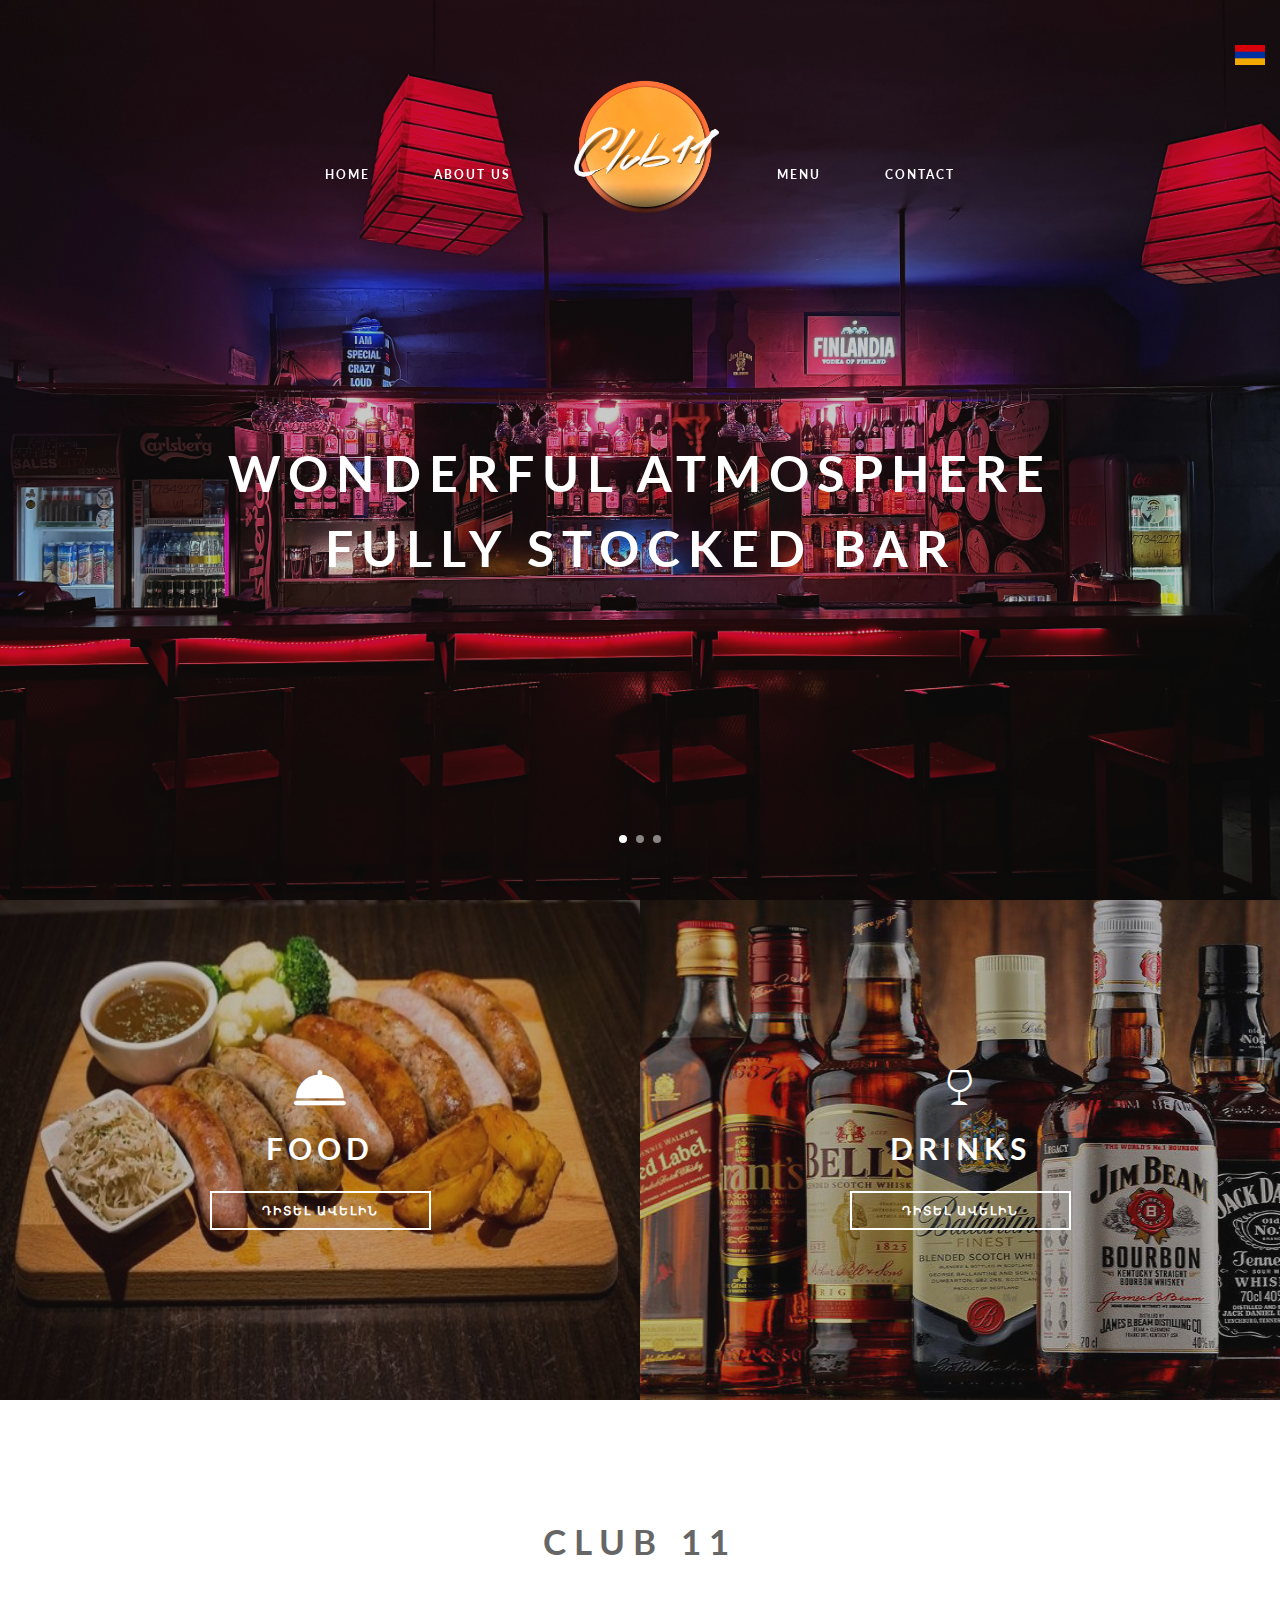
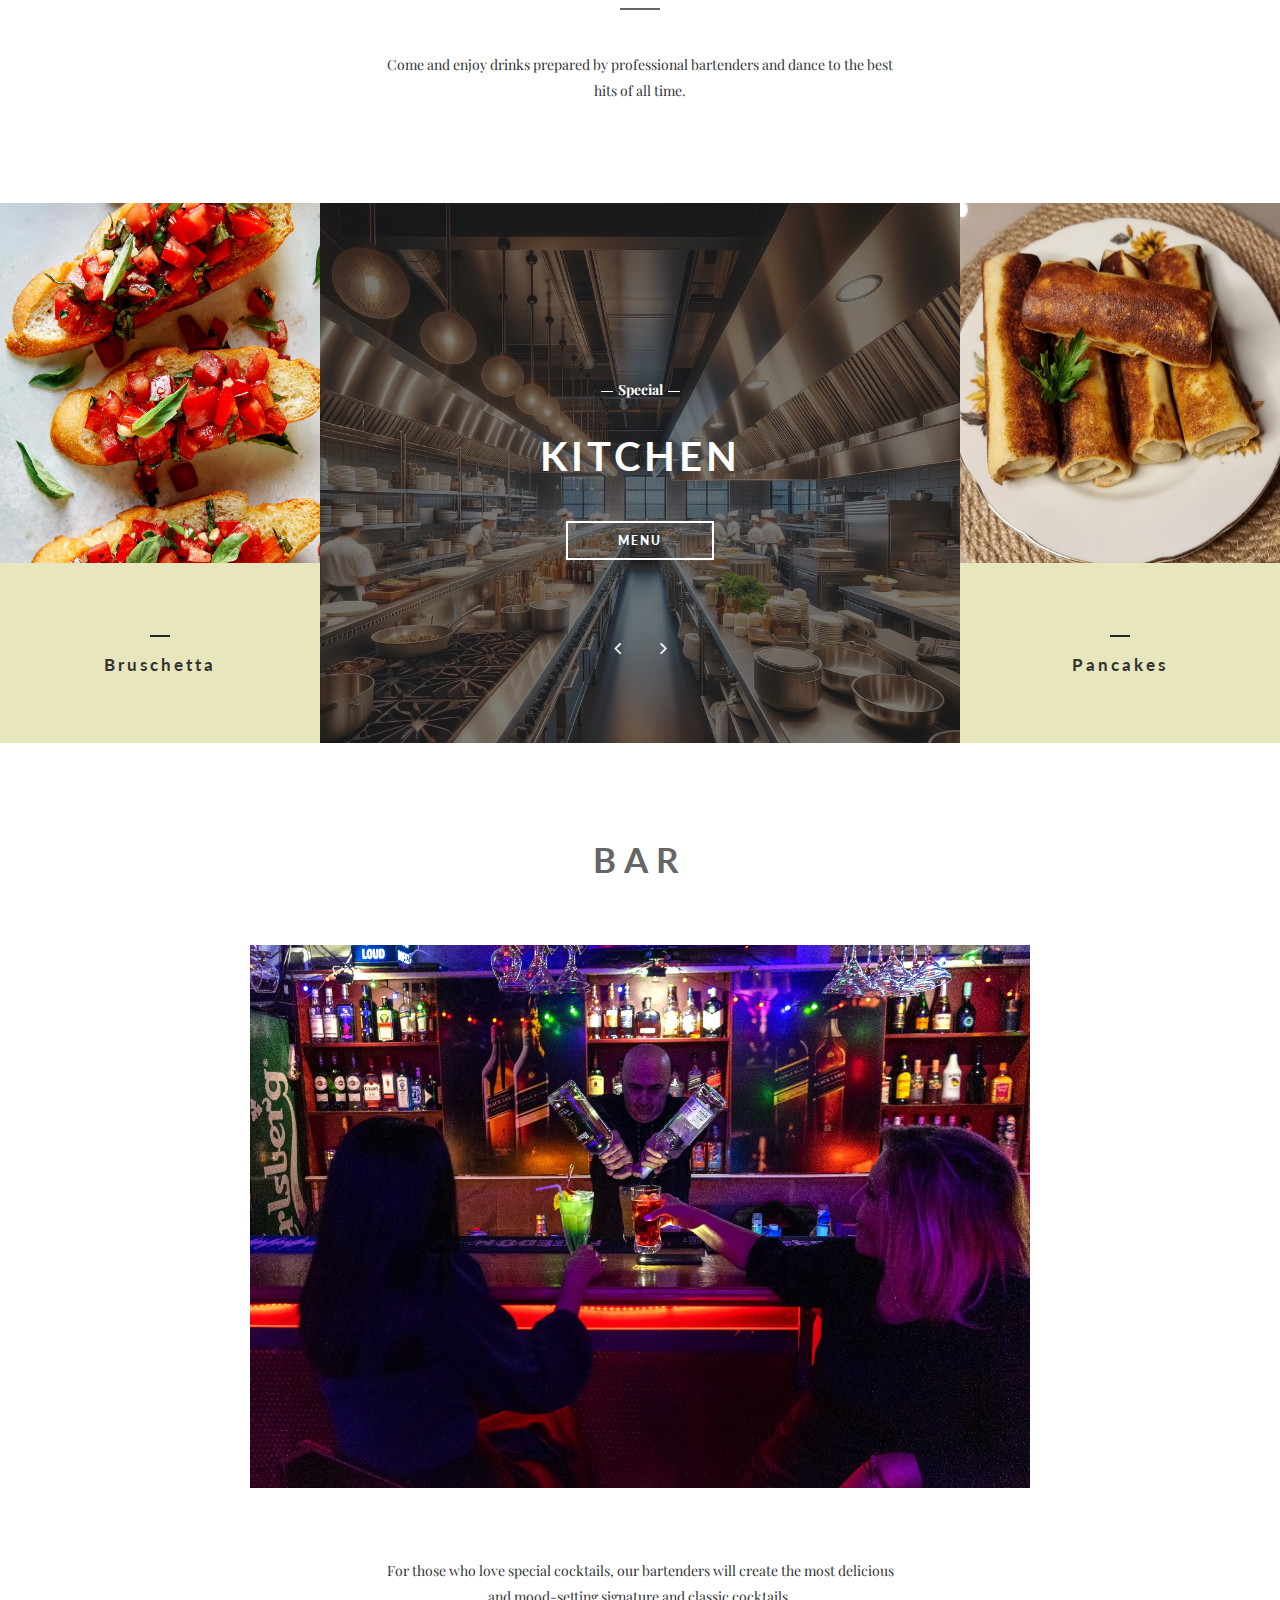
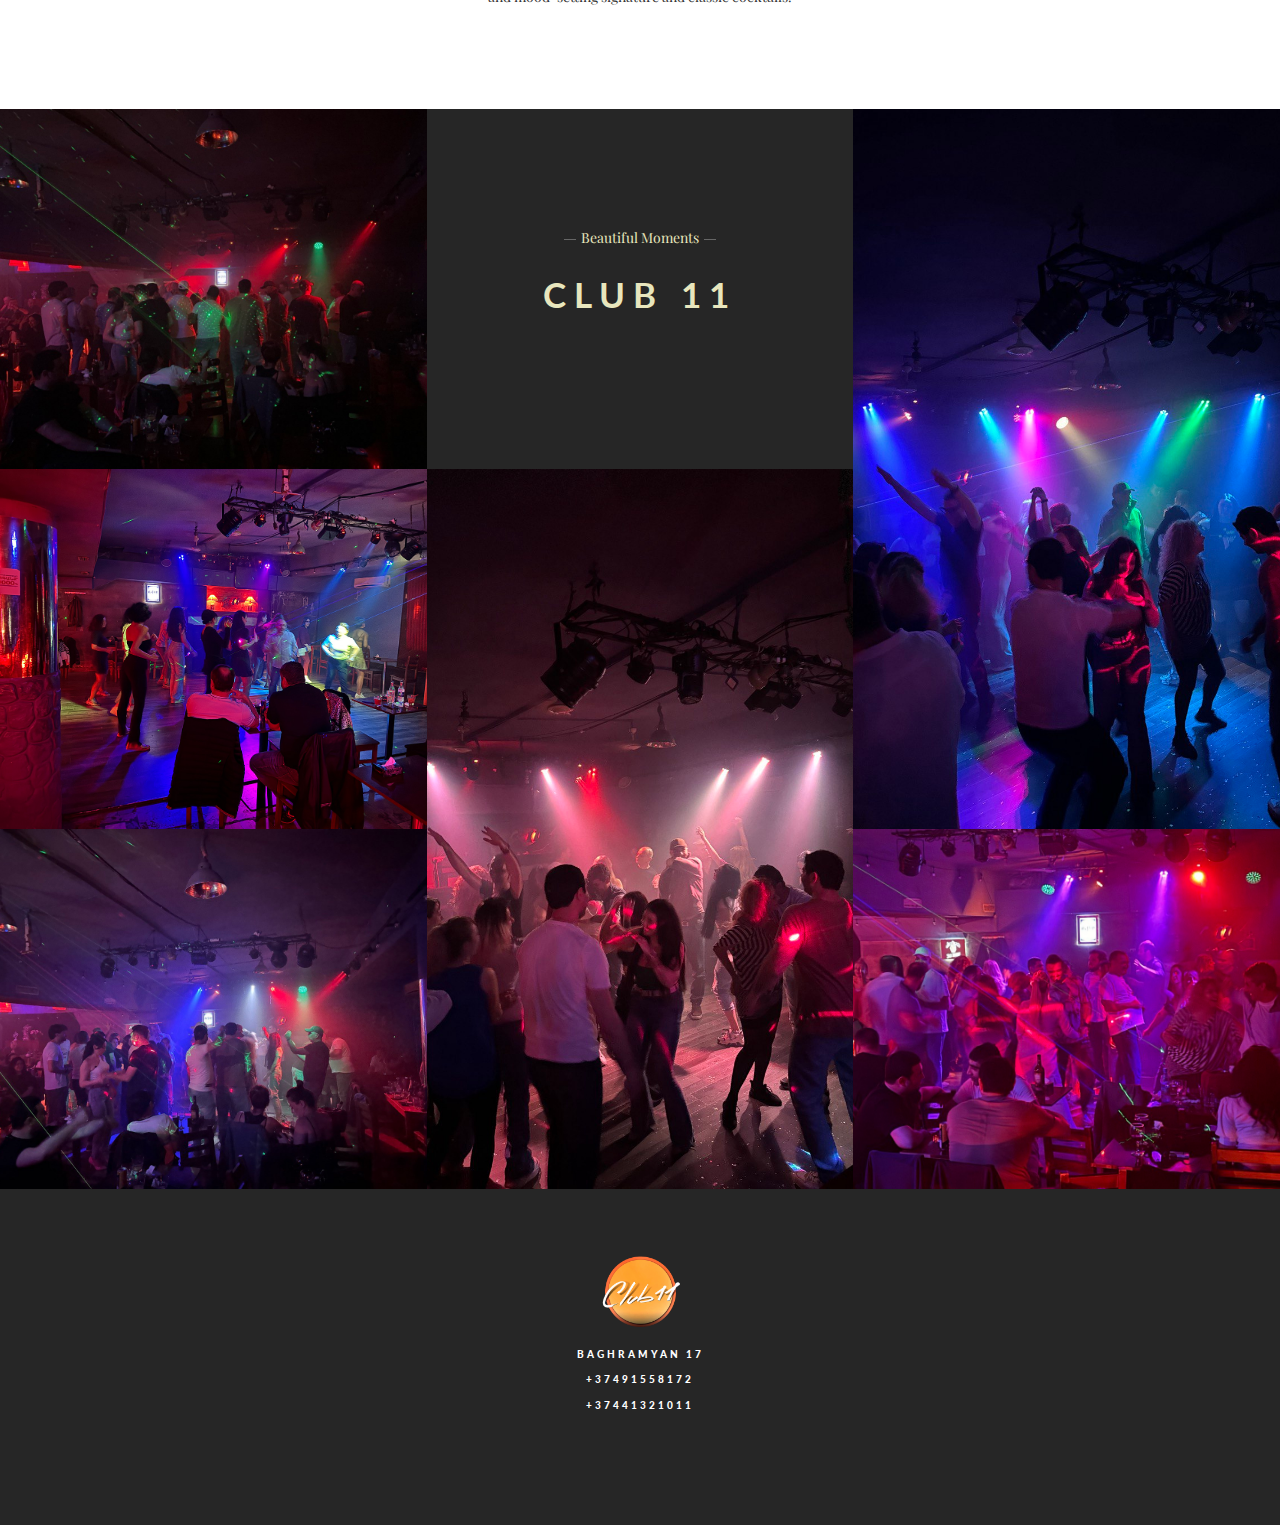
==== commit e7b95bb3: "fixes" ====
--- a/en/index.html
+++ b/en/index.html
@@ -44,23 +44,23 @@
 <!--/ Loading Spinner -->
 <div id="page" class="hfeed site invisible">
     <header class="fly-header-site fly-header-type-1 fly-sticky-header-on">
-        <a style="position: absolute;top: 45px; right: 15px;" href="../index.html"><img width="30" height="20" src="../images/arm.png" alt="Logo"/></a>
+        <a style="position: absolute;top: 45px; right: 15px;" href="https://www.club11.am/index.html"><img width="30" height="20" src="../images/arm.png" alt="Logo"/></a>
         <div class="fly-nav-wrap fly-nav-left">
             <nav class="fly-site-navigation primary-navigation" id="fly-menu-primary">
                 <ul class="fly-nav-menu">
-                    <li><a href="index.html">HOME</a></li>
-                    <li><a href="story.html">ABOUT US</a></li>
+                    <li><a href="https://www.club11.am/en/index.html">HOME</a></li>
+                    <li><a href="https://www.club11.am/en/story.html">ABOUT US</a></li>
                 </ul>
             </nav>
         </div>
         <!--Logo-->
-        <div class="fly-wrap-logo"><a class="fly-logo" href="index.html"> <img src="../images/11_logo.png" alt="Logo"/> </a></div>
+        <div class="fly-wrap-logo"><a class="fly-logo" href="https://www.club11.am/en/index.html"> <img src="../images/11_logo.png" alt="Logo"/> </a></div>
         <div class="fly-nav-wrap fly-nav-right">
             <nav class="fly-site-navigation secondary-navigation" id="fly-menu-secondary">
                 <ul class="fly-nav-menu">
-                    <li><a href="menu.html">MENU</a></li>
+                    <li><a href="https://www.club11.am/en/menu.html">MENU</a></li>
                     <!-- <li><a href="news.html">NEWS</a></li> -->
-                    <li class="menu-item-has-children"><a href="contact.html">CONTACT</a></li>
+                    <li class="menu-item-has-children"><a href="https://www.club11.am/en/contact.html">CONTACT</a></li>
                 </ul>
             </nav>
         </div>
@@ -130,7 +130,7 @@
                     <div class="fly-itable">
                         <div class="fly-icell"><i class="flyicon-buzzer"></i>
                             <h3 class="fly-title-menu">FOOD</h3>
-                            <a href="menu.html" class="fly-btn fly-btn-1 fly-btn-md fly-btn-color-3"><span>ԴԻՏԵԼ ԱՎԵԼԻՆ</span></a>
+                            <a href="https://www.club11.am/en/menu.html" class="fly-btn fly-btn-1 fly-btn-md fly-btn-color-3"><span>ԴԻՏԵԼ ԱՎԵԼԻՆ</span></a>
                         </div>
                     </div>
                 </div>
@@ -145,7 +145,7 @@
                     <div class="fly-itable">
                         <div class="fly-icell"><i class="flyicon-drink"></i>
                             <h3 class="fly-title-menu">DRINKS</h3>
-                            <a href="menu.html" class="fly-btn fly-btn-1 fly-btn-md fly-btn-color-3"><span>ԴԻՏԵԼ ԱՎԵԼԻՆ</span></a>
+                            <a href="https://www.club11.am/en/menu.html" class="fly-btn fly-btn-1 fly-btn-md fly-btn-color-3"><span>ԴԻՏԵԼ ԱՎԵԼԻՆ</span></a>
                         </div>
                     </div>
                 </div>
@@ -273,7 +273,7 @@
                                 <div class="fly-slider-control-wrap-title">
                                     <h3 class="fly-slider-control-title-before">Special</h3>
                                     <h2 class="fly-slider-control-title-after">Kitchen</h2>
-                                    <a class="fly-special-offers-btn fly-btn fly-btn-1 fly-btn-md fly-btn-color-3" href="menu.html">
+                                    <a class="fly-special-offers-btn fly-btn fly-btn-1 fly-btn-md fly-btn-color-3" href="https://www.club11.am/en/menu.html">
                                         <span>MENU</span>
                                     </a>
                                 </div>
@@ -399,12 +399,14 @@
             </div>
             <div class="row">
                 <div class="fly-footer-content clearfix">
-                    <a class="fly-footer-logo" href="/">
+                    <a class="fly-footer-logo" href="https://www.club11.am/en/index.html">
                         <img width="80" src="../images/11_logo.png" alt="Footer Logo"/>
                     </a>
-                    <div class="fly-footer-info">
-                        Baghramyan 17
+                    <div class="fly-footer-info">  Baghramyan 17
+                        <br />
                         <a href="callto:+37491558172">+37491558172</a>
+                        <br />
+                        <a href="callto:+37441321011">+37441321011</a>
                     </div>
                 </div>
             </div>
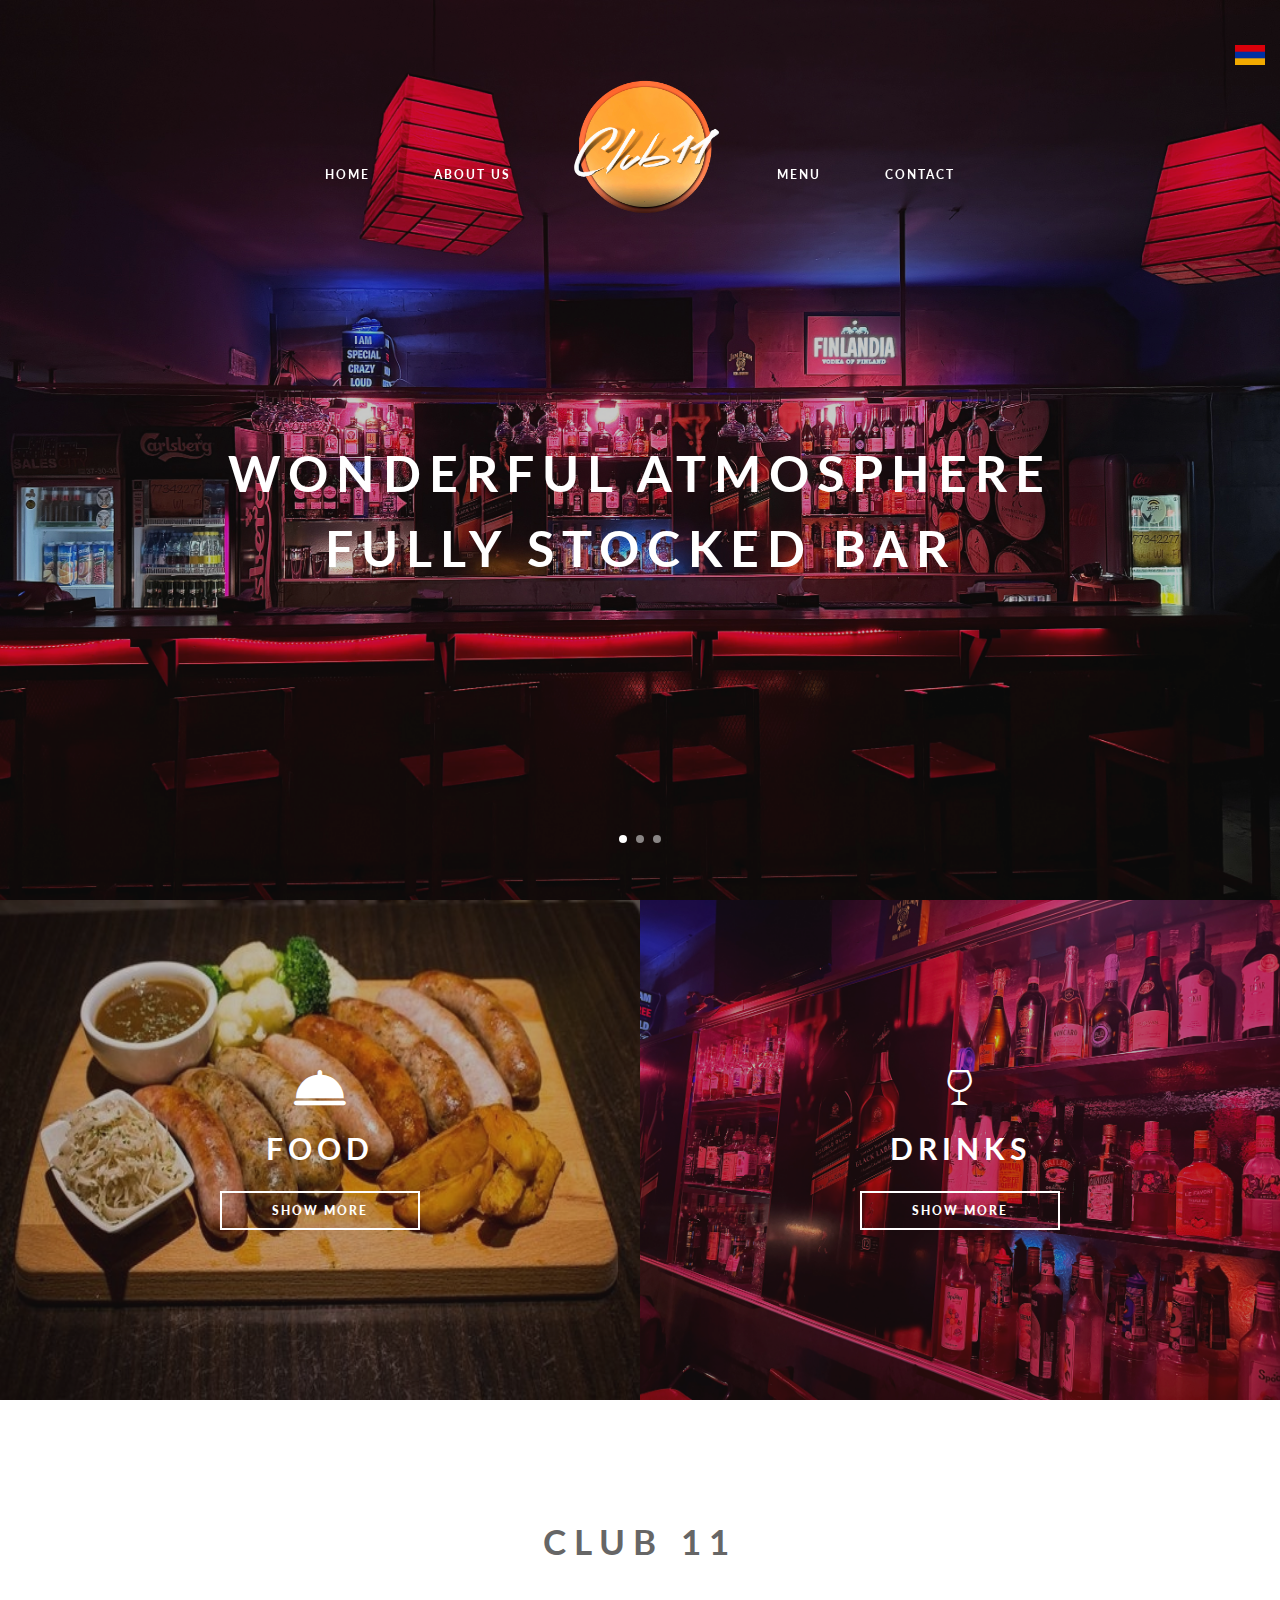
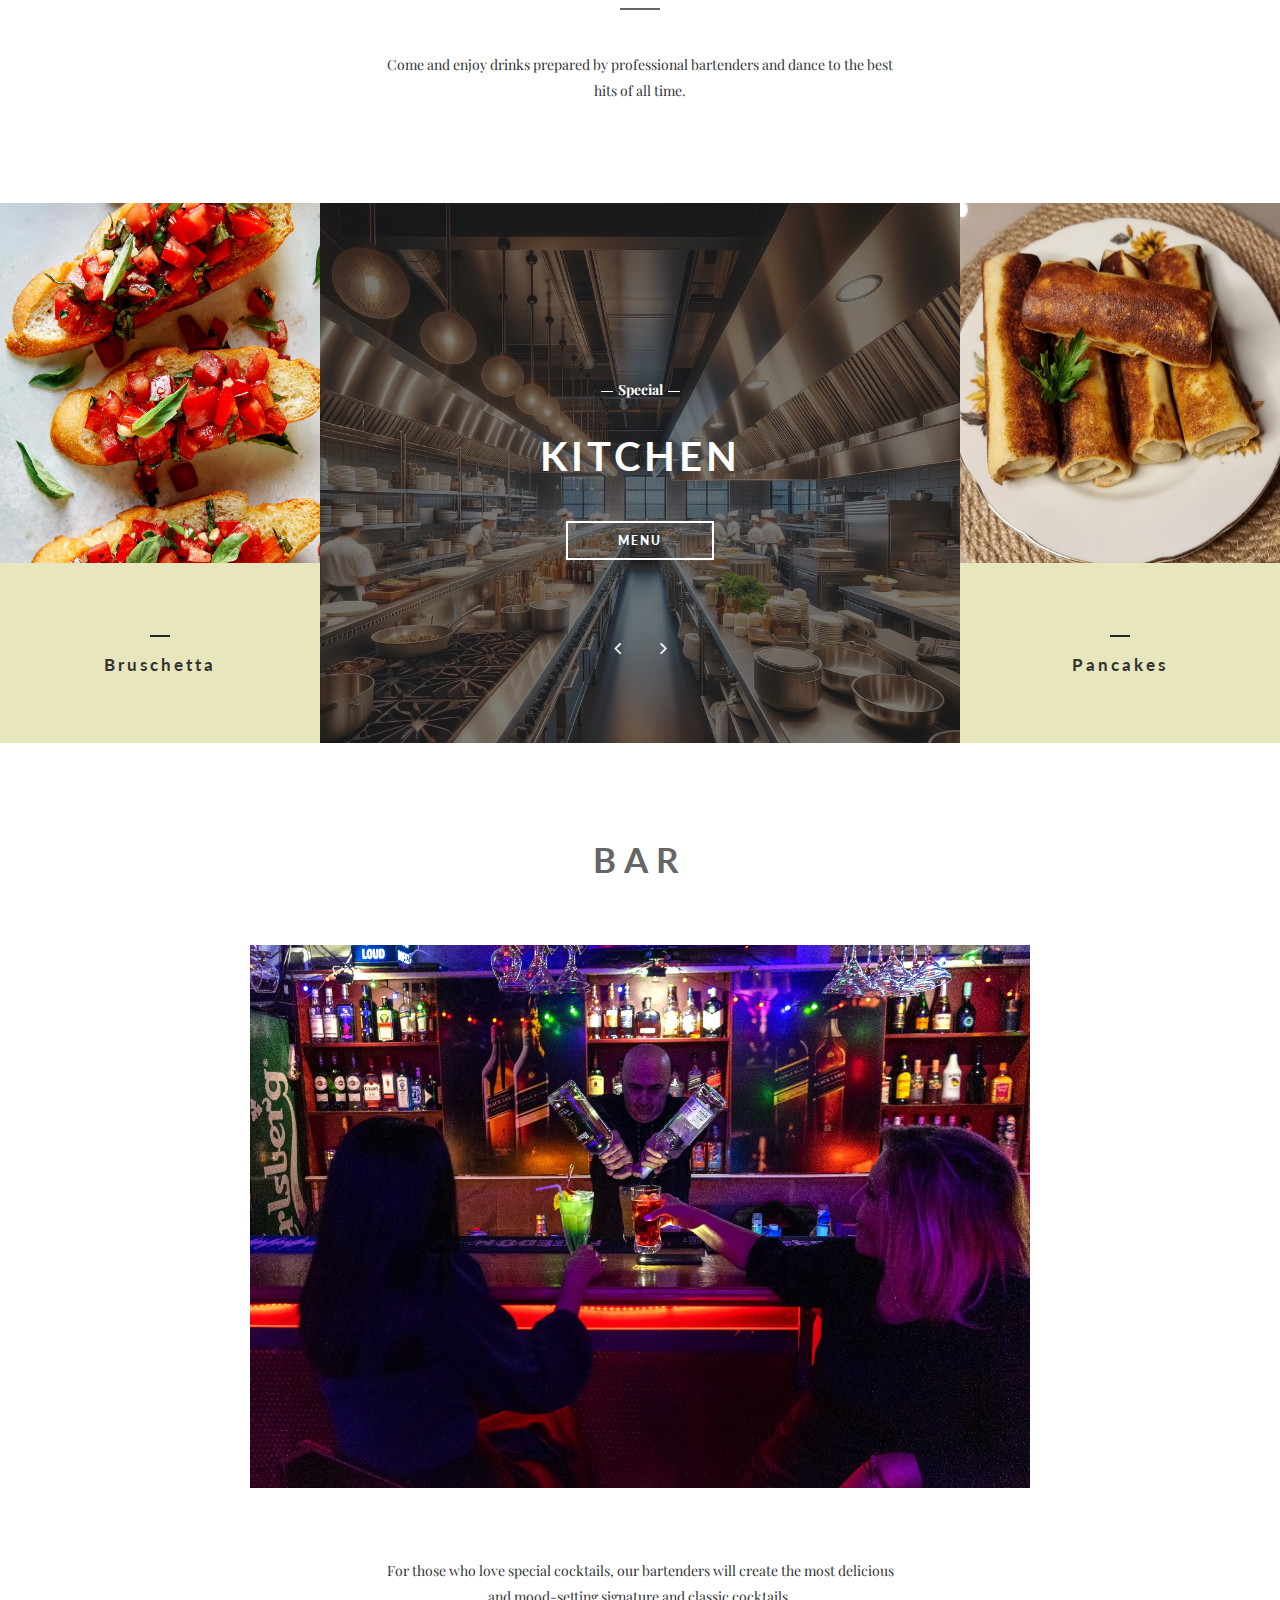
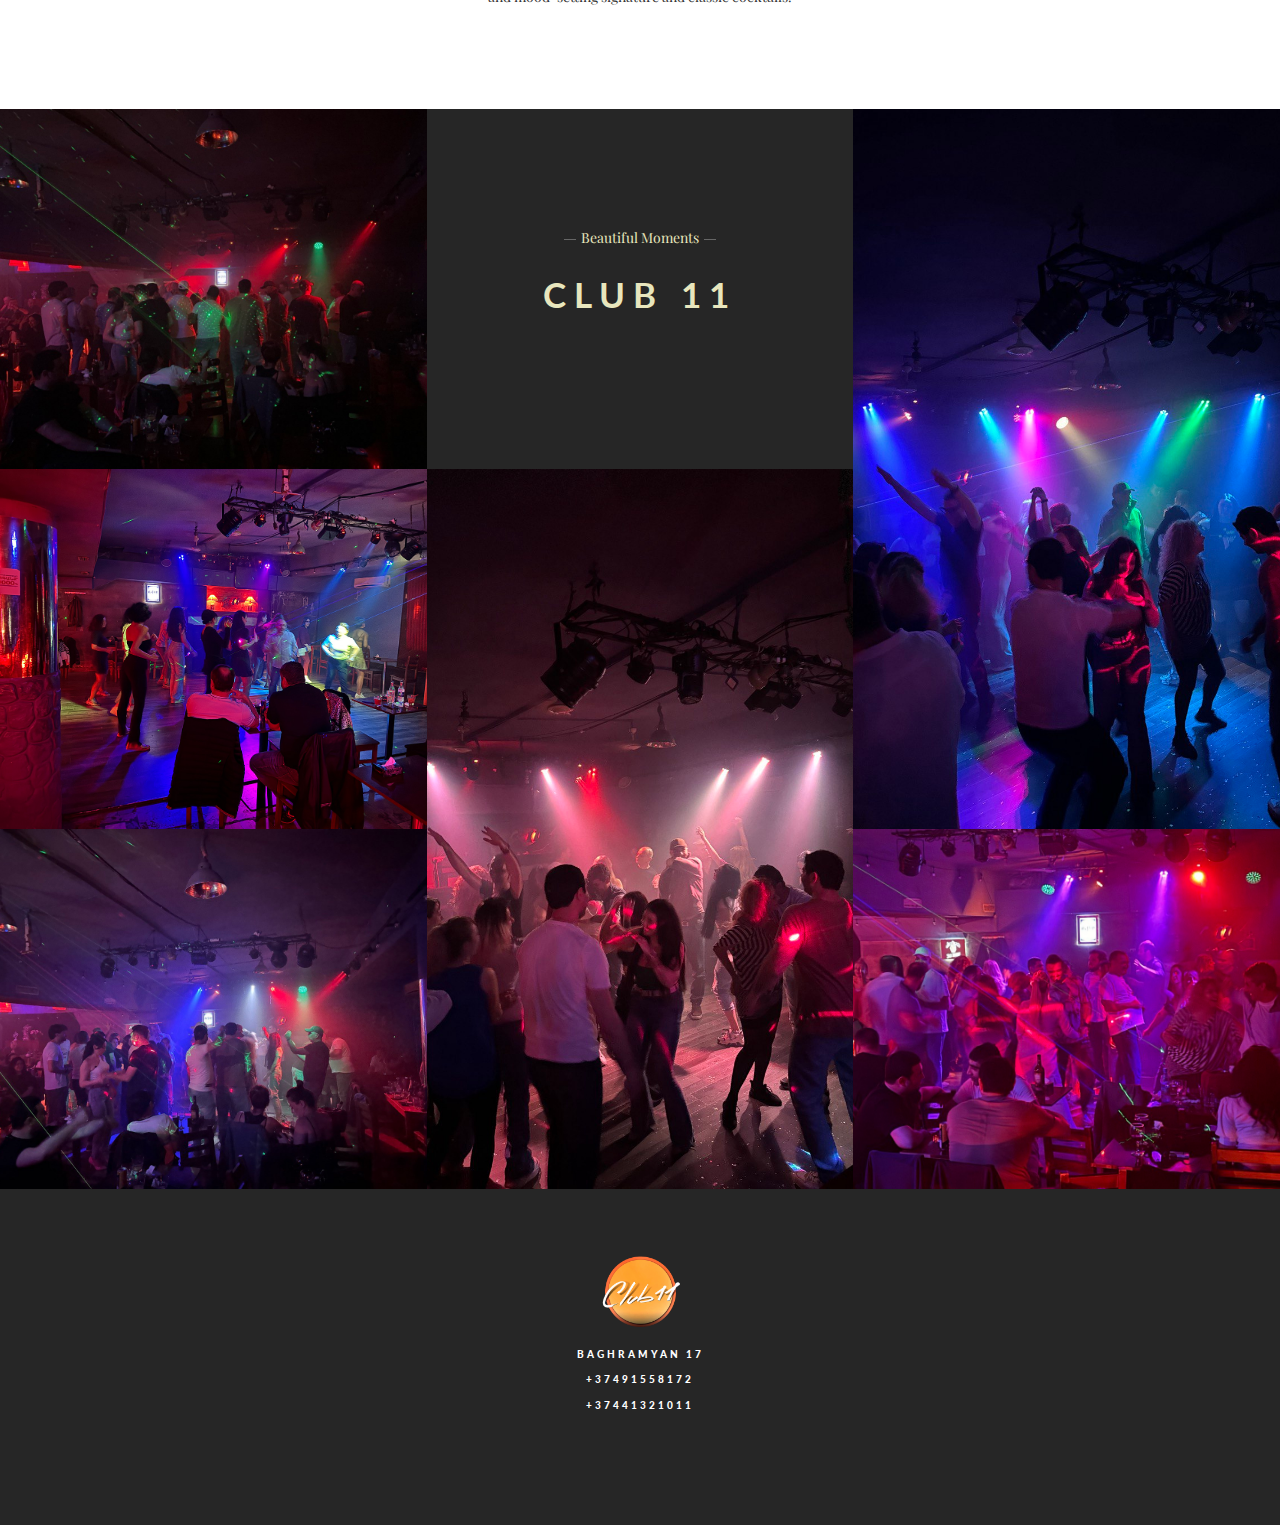
==== commit 8ec7b567: "fixes" ====
--- a/en/index.html
+++ b/en/index.html
@@ -130,7 +130,7 @@
                     <div class="fly-itable">
                         <div class="fly-icell"><i class="flyicon-buzzer"></i>
                             <h3 class="fly-title-menu">FOOD</h3>
-                            <a href="https://www.club11.am/en/menu.html" class="fly-btn fly-btn-1 fly-btn-md fly-btn-color-3"><span>ԴԻՏԵԼ ԱՎԵԼԻՆ</span></a>
+                            <a href="https://www.club11.am/en/menu.html" class="fly-btn fly-btn-1 fly-btn-md fly-btn-color-3"><span>SHOW MORE</span></a>
                         </div>
                     </div>
                 </div>
@@ -139,13 +139,13 @@
             <div class="fly-menu-category col-sm-6 col-md-6 col-xs-12">
                 <div class="fly-menu-image-array" data-time-change="3000">
                     <!-- Image Size (Recommended 700px x 360px "Heights images be equal") -->
-                    <img src="../images/Menu/drinks-6.jpg" alt="Drinks 7" class="active-image"/>
+                    <img src="../images/Menu/home-img.jpg" alt="Drinks 7" class="active-image"/>
                 </div>
                 <div class="fly-menu-content">
                     <div class="fly-itable">
                         <div class="fly-icell"><i class="flyicon-drink"></i>
                             <h3 class="fly-title-menu">DRINKS</h3>
-                            <a href="https://www.club11.am/en/menu.html" class="fly-btn fly-btn-1 fly-btn-md fly-btn-color-3"><span>ԴԻՏԵԼ ԱՎԵԼԻՆ</span></a>
+                            <a href="https://www.club11.am/en/menu.html" class="fly-btn fly-btn-1 fly-btn-md fly-btn-color-3"><span>SHOW MORE</span></a>
                         </div>
                     </div>
                 </div>
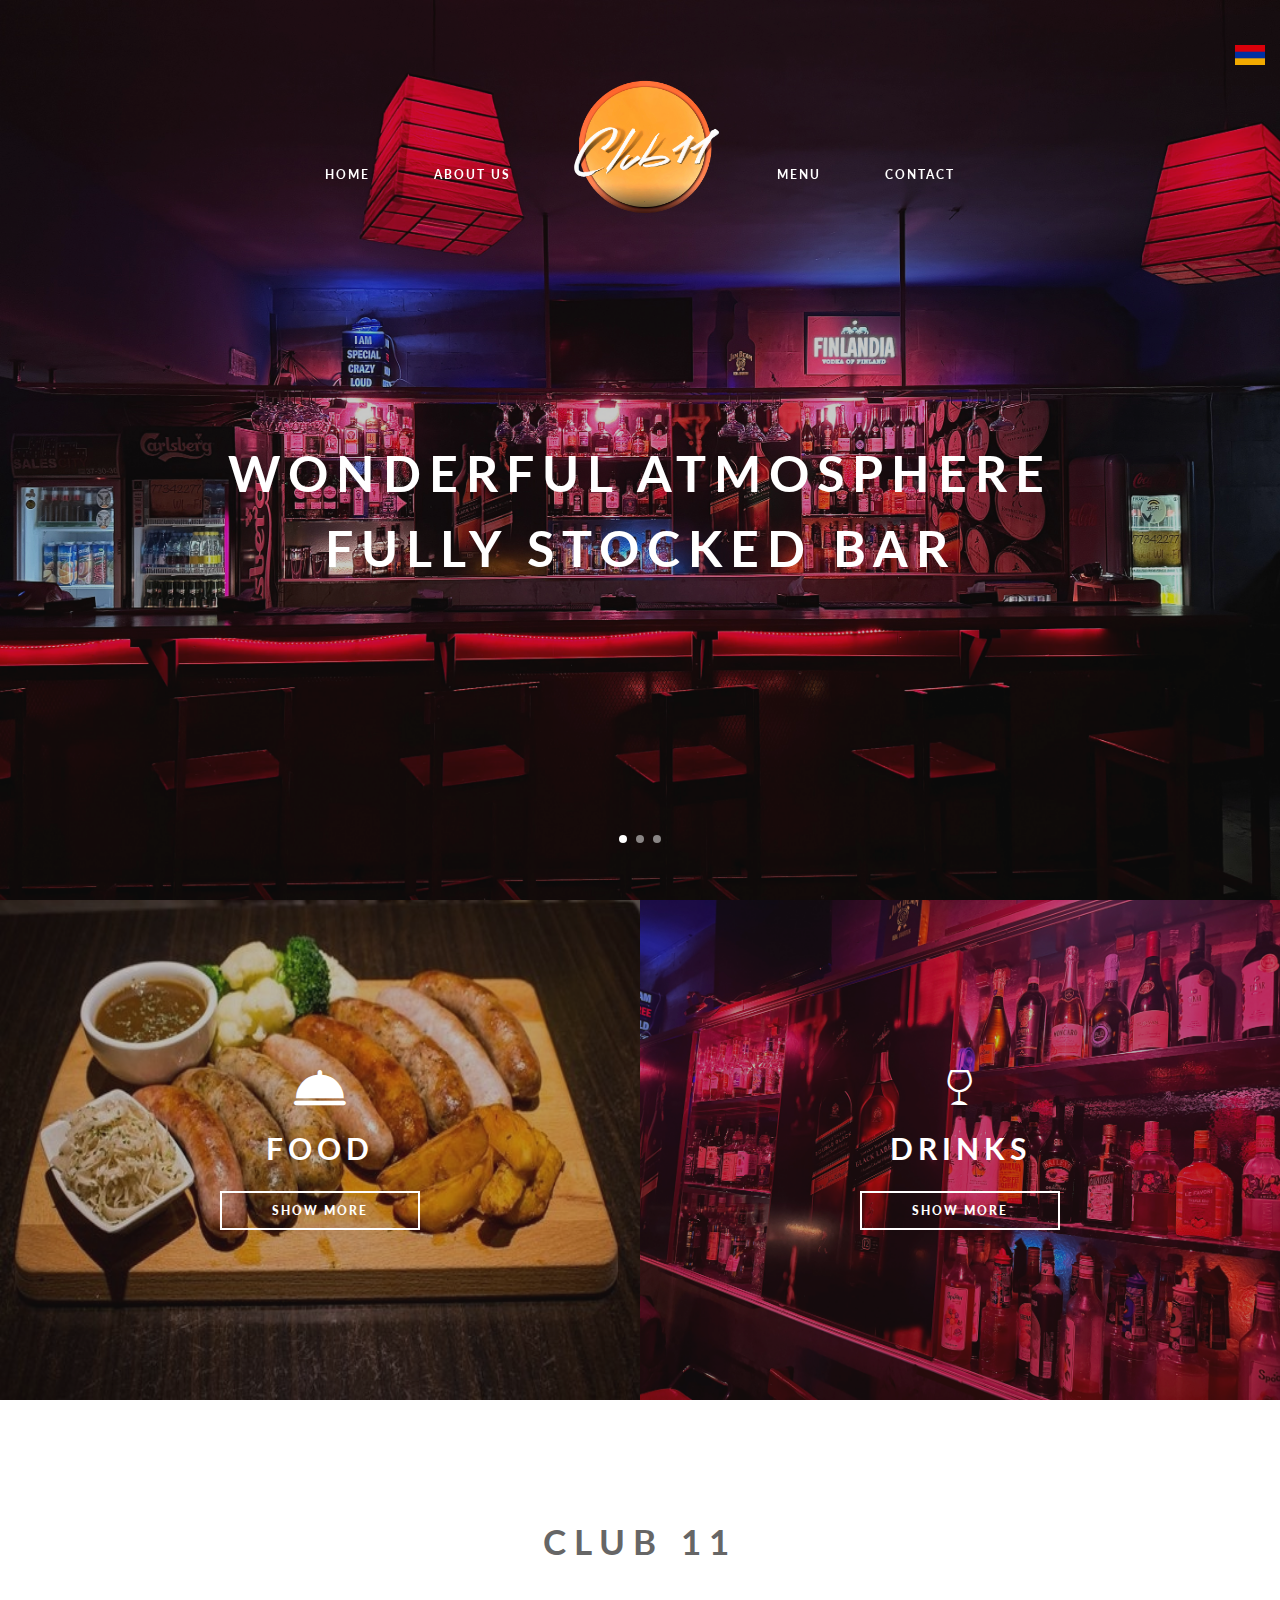
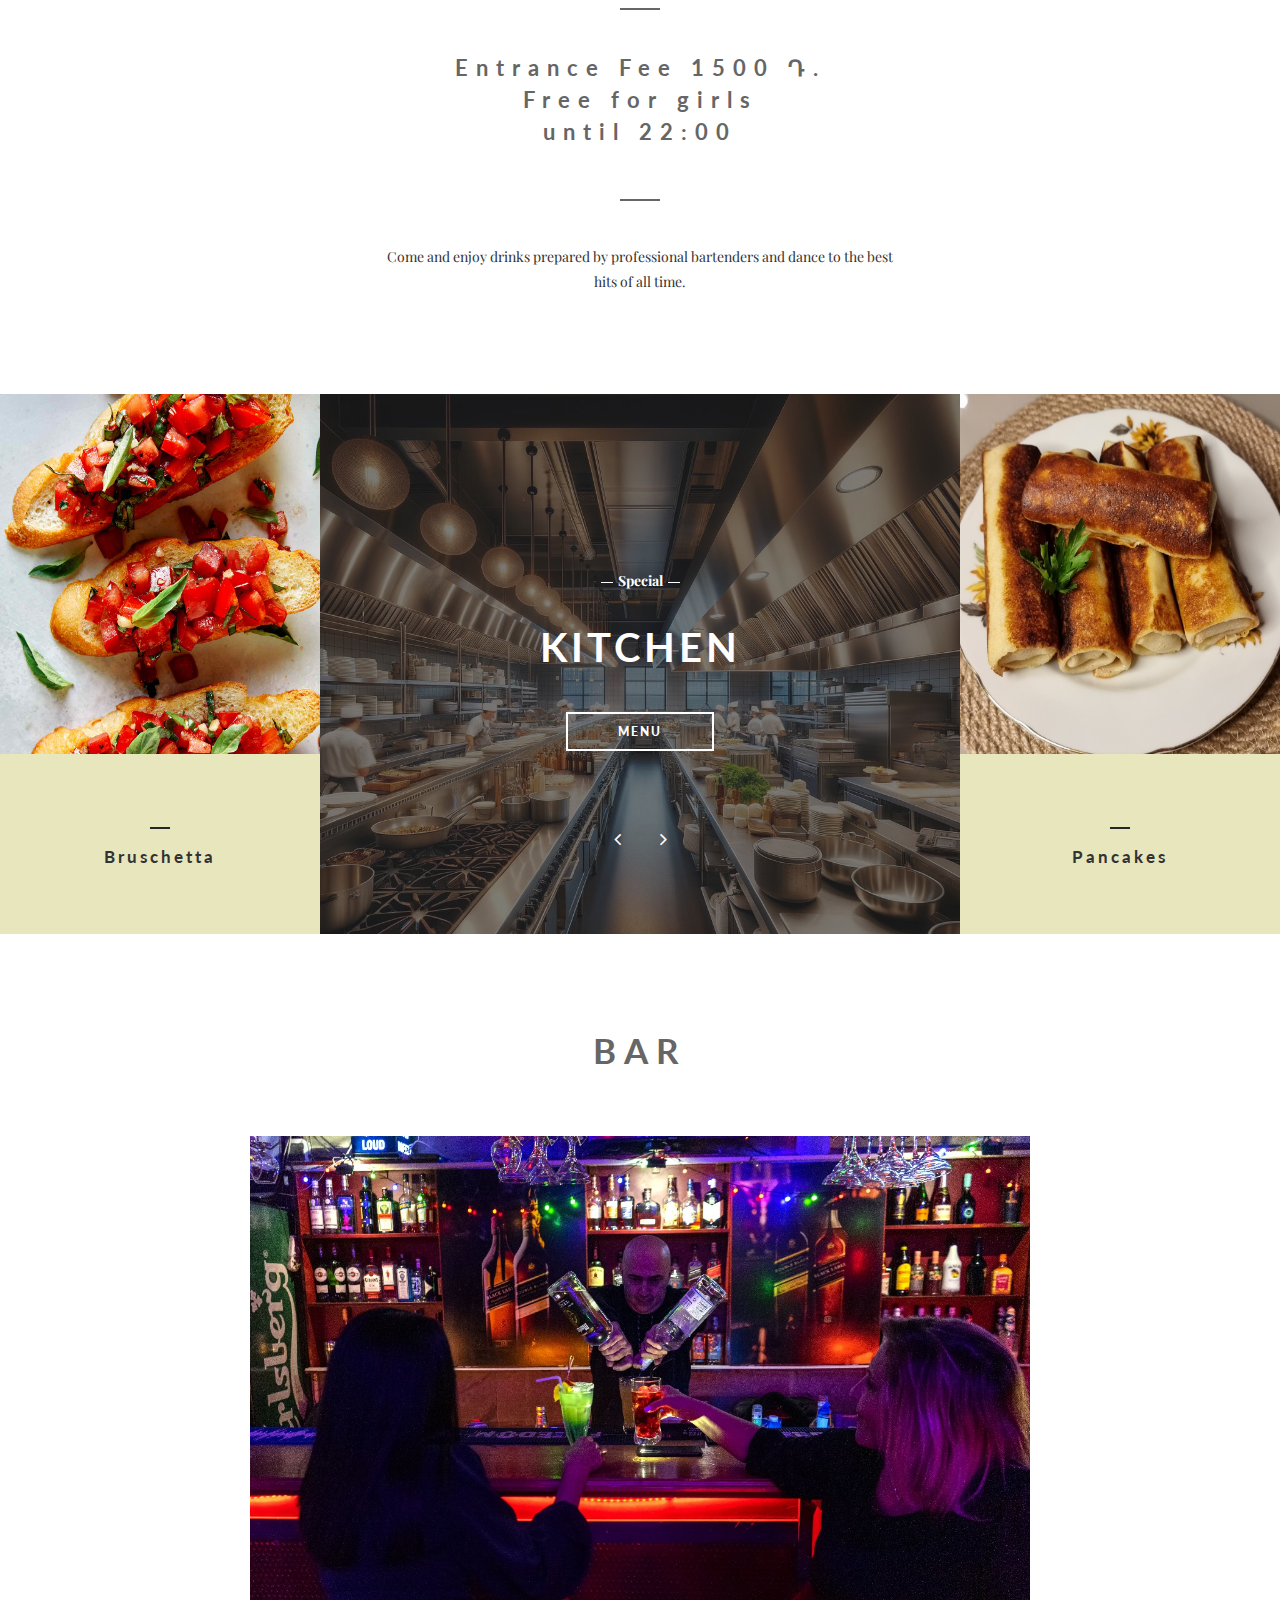
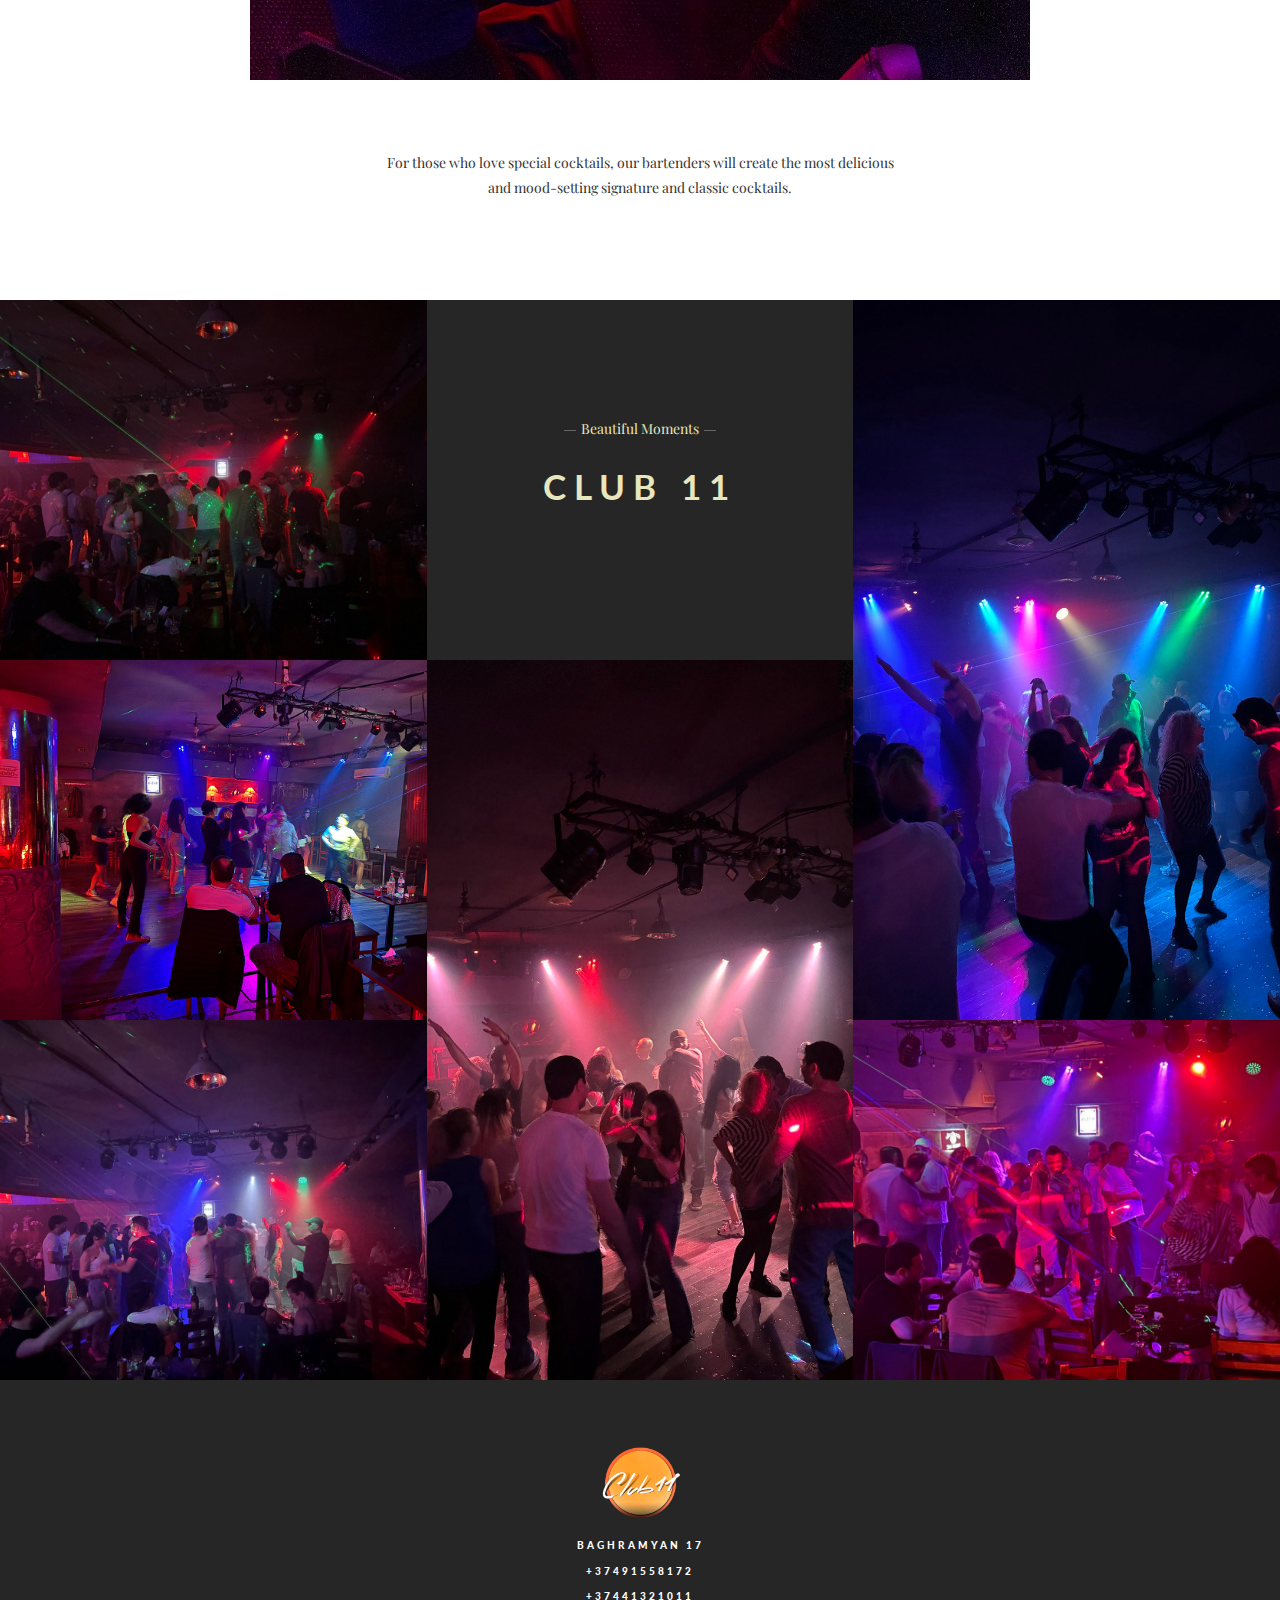
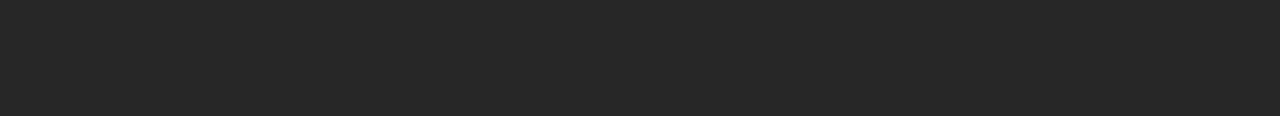
==== commit 7875d781: "fix" ====
--- a/en/index.html
+++ b/en/index.html
@@ -10,6 +10,7 @@
 <![endif]-->
 <!--[if (gt IE 9)|!(IE)]><!-->
 <html lang="en"><!--<![endif]-->
+
 <head>
     <title>Club 11</title>
     <meta charset="utf-8">
@@ -27,420 +28,462 @@
     <!--DateTime Picker-->
     <link href="../css/jquery.datetimepicker.css" media="screen" rel="stylesheet">
     <!-- Mobile menu (mmenu) -->
-    <link rel="stylesheet" href="../css/jquery.mmenu.all.css"/>
+    <link rel="stylesheet" href="../css/jquery.mmenu.all.css" />
     <!-- Style CSS -->
     <link href="../css/bootstrap.css" media="screen" rel="stylesheet">
     <link href="../css/style.css" media="screen" rel="stylesheet">
     <!-- Modernizr Library -->
     <script src="../js/lib/modernizr.min.js"></script>
 </head>
+
 <body><!-- Loading Spinner -->
-<div class="spinner">
-    <div class="line1"></div>
-    <div class="line2"></div>
-    <div class="line3"></div>
-    <div class="line4"></div>
-</div>
-<!--/ Loading Spinner -->
-<div id="page" class="hfeed site invisible">
-    <header class="fly-header-site fly-header-type-1 fly-sticky-header-on">
-        <a style="position: absolute;top: 45px; right: 15px;" href="https://www.club11.am/index.html"><img width="30" height="20" src="../images/arm.png" alt="Logo"/></a>
-        <div class="fly-nav-wrap fly-nav-left">
-            <nav class="fly-site-navigation primary-navigation" id="fly-menu-primary">
-                <ul class="fly-nav-menu">
-                    <li><a href="https://www.club11.am/en/index.html">HOME</a></li>
-                    <li><a href="https://www.club11.am/en/story.html">ABOUT US</a></li>
-                </ul>
-            </nav>
+    <div class="spinner">
+        <div class="line1"></div>
+        <div class="line2"></div>
+        <div class="line3"></div>
+        <div class="line4"></div>
+    </div>
+    <!--/ Loading Spinner -->
+    <div id="page" class="hfeed site invisible">
+        <header class="fly-header-site fly-header-type-1 fly-sticky-header-on">
+            <a style="position: absolute;top: 45px; right: 15px;" href="https://www.club11.am/index.html"><img
+                    width="30" height="20" src="../images/arm.png" alt="Logo" /></a>
+            <div class="fly-nav-wrap fly-nav-left">
+                <nav class="fly-site-navigation primary-navigation" id="fly-menu-primary">
+                    <ul class="fly-nav-menu">
+                        <li><a href="https://www.club11.am/en/index.html">HOME</a></li>
+                        <li><a href="https://www.club11.am/en/story.html">ABOUT US</a></li>
+                    </ul>
+                </nav>
+            </div>
+            <!--Logo-->
+            <div class="fly-wrap-logo"><a class="fly-logo" href="https://www.club11.am/en/index.html"> <img
+                        src="../images/11_logo.png" alt="Logo" /> </a></div>
+            <div class="fly-nav-wrap fly-nav-right">
+                <nav class="fly-site-navigation secondary-navigation" id="fly-menu-secondary">
+                    <ul class="fly-nav-menu">
+                        <li><a href="https://www.club11.am/en/menu.html">MENU</a></li>
+                        <!-- <li><a href="news.html">NEWS</a></li> -->
+                        <li class="menu-item-has-children"><a href="https://www.club11.am/en/contact.html">CONTACT</a>
+                        </li>
+                    </ul>
+                </nav>
+            </div>
+        </header>
+        <div id="main" class="site-main" role="main">
+            <!--Slider Full-->
+            <section class="fly-slider-full">
+                <div class="main-carousel default">
+                    <div id="myCarousel" class="carousel slide">
+                        <div class="carousel-inner">
+                            <!-- Carousel items -->
+                            <div class="item active parallax"
+                                style="background-image:url(../images/Home-Slider/slide-2.jpg);">
+                                <div class="container">
+                                    <div class="fly-itable">
+                                        <div class="fly-icell">
+                                            <div class="fly-wrap-text-slider">
+                                                <h1 class="fly-slider-title-before">WONDERFUL ATMOSPHERE<br>FULLY
+                                                    STOCKED BAR</h1>
+                                            </div>
+                                        </div>
+                                    </div>
+                                </div>
+                            </div>
+                            <!-- Carousel items -->
+                            <div class="item parallax" style="background-image:url(../images/Home-Slider/slide-1.jpg);">
+                                <div class="container">
+                                    <div class="fly-itable">
+                                        <div class="fly-icell">
+                                            <div class="fly-wrap-text-slider">
+                                                <h1 class="fly-slider-title-before">DELICIOUS APPETIZERS<br>EXCELLENT
+                                                    SERVICE</h1>
+                                            </div>
+                                        </div>
+                                    </div>
+                                </div>
+                            </div>
+                            <!-- Carousel items -->
+                            <div class="item parallax" style="background-image:url(../images/Home-Slider/slide-3.jpg);">
+                                <div class="container">
+                                    <div class="fly-itable">
+                                        <div class="fly-icell">
+                                            <div class="fly-wrap-text-slider">
+                                                <h1 class="fly-slider-title-before">TASTEFUL MUSIC<br>AMAZING DANCES
+                                                </h1>
+                                            </div>
+                                        </div>
+                                    </div>
+                                </div>
+                            </div>
+                        </div>
+                        <!--Carousel Indicator-->
+                        <ol class="carousel-indicators">
+                            <li data-target="#myCarousel" data-slide-to="0" class="active"></li>
+                            <li data-target="#myCarousel" data-slide-to="1"></li>
+                            <li data-target="#myCarousel" data-slide-to="2"></li>
+                        </ol>
+                    </div>
+                </div>
+            </section>
+            <!--End Slider Full-->
+            <!--Restaurant Menu (HomePage)-->
+            <section class="fly-restaurant-menu">
+                <!--Food-->
+                <div class="fly-menu-category col-sm-6 col-md-6 col-xs-12">
+                    <div class="fly-menu-image-array" data-time-change="3000">
+                        <!-- Image Size (Recommended 700px x 360px "Heights images be equal") -->
+                        <img src="../images/Menu/food-7.jpg" alt="Food 7" class="active-image" />
+                    </div>
+                    <div class="fly-menu-content">
+                        <div class="fly-itable">
+                            <div class="fly-icell"><i class="flyicon-buzzer"></i>
+                                <h3 class="fly-title-menu">FOOD</h3>
+                                <a href="https://www.club11.am/en/menu.html"
+                                    class="fly-btn fly-btn-1 fly-btn-md fly-btn-color-3"><span>SHOW MORE</span></a>
+                            </div>
+                        </div>
+                    </div>
+                </div>
+                <!--Drinks-->
+                <div class="fly-menu-category col-sm-6 col-md-6 col-xs-12">
+                    <div class="fly-menu-image-array" data-time-change="3000">
+                        <!-- Image Size (Recommended 700px x 360px "Heights images be equal") -->
+                        <img src="../images/Menu/home-img.jpg" alt="Drinks 7" class="active-image" />
+                    </div>
+                    <div class="fly-menu-content">
+                        <div class="fly-itable">
+                            <div class="fly-icell"><i class="flyicon-drink"></i>
+                                <h3 class="fly-title-menu">DRINKS</h3>
+                                <a href="https://www.club11.am/en/menu.html"
+                                    class="fly-btn fly-btn-1 fly-btn-md fly-btn-color-3"><span>SHOW MORE</span></a>
+                            </div>
+                        </div>
+                    </div>
+                </div>
+            </section>
+            <!--End Restaurant Menu (HomePage)--> <!--Section (Info Restaurant)-->
+            <section class="fly-info-box container-min">
+                <div class="container">
+                    <div class="row">
+                        <div class="fly-divider-space space-md"></div>
+                    </div>
+                    <div class="row">
+                        <div class="col-sm-12">
+                            <div class="fly-info-box-header">
+                                <h3 class="fly-info-box-title">CLUB 11</h3>
+                                <div class="fly-info-box-divider"></div>
+                                <h3 class="fly-info-box-title" style="font-size: 22px;">
+                                    Entrance Fee 1500 Դ.
+                                    <br />
+                                    Free for girls
+                                    <br />until 22:00
+                                </h3>
+                                <div class="fly-info-box-divider"></div>
+                            </div>
+                            <div class="fly-info-box-content">
+                                Come and enjoy drinks prepared by professional bartenders and dance to the best hits of
+                                all time.
+                            </div>
+                        </div>
+                    </div>
+                    <div class="row">
+                        <div class="fly-divider-space space-md"></div>
+                    </div>
+                </div>
+            </section>
+            <!--End Section (Info Restaurant)-->
+            <!--Section Special Offers Slider-->
+            <section class="fly-wrap-slider-special-offers">
+                <div class="row">
+                    <div class="fly-slider-special-offers">
+                        <ul id="fly-slider-special-offers">
+                            <li data-special-offers-slider="1"
+                                style="background-image: url('../images/Special-Offers-Slider/offer-1.jpg')">
+                                <a href="#" class="fly-wrap-offers">
+                                    <div class="fly-content-offers-slider">
+                                        <div class="fly-itable">
+                                            <div class="fly-icell">
+                                                <span class="fly-offers-separator"></span>
+                                                <h2 class="fly-offers-title">Bruschetta</h2>
+                                            </div>
+                                        </div>
+                                    </div>
+                                </a>
+                            </li>
+                            <li data-special-offers-slider="1"
+                                style="background-image: url('../images/Special-Offers-Slider/offer-2.jpg')">
+                                <a href="#" class="fly-wrap-offers">
+                                    <div class="fly-content-offers-slider">
+                                        <div class="fly-itable">
+                                            <div class="fly-icell">
+                                                <span class="fly-offers-separator"></span>
+                                                <h2 class="fly-offers-title">Cheese Assortment</h2>
+                                            </div>
+                                        </div>
+                                    </div>
+                                </a>
+                            </li>
+                            <li data-special-offers-slider="1"
+                                style="background-image: url('../images/Special-Offers-Slider/offer-3.jpg')">
+                                <a href="#" class="fly-wrap-offers">
+                                    <div class="fly-content-offers-slider">
+                                        <div class="fly-itable">
+                                            <div class="fly-icell">
+                                                <span class="fly-offers-separator"></span>
+                                                <h2 class="fly-offers-title">Bruschetta</h2>
+                                            </div>
+                                        </div>
+                                    </div>
+                                </a>
+                            </li>
+                            <li data-special-offers-slider="1"
+                                style="background-image: url('../images/Special-Offers-Slider/offer-4.jpg')">
+                                <a href="#" class="fly-wrap-offers">
+                                    <div class="fly-content-offers-slider">
+                                        <div class="fly-itable">
+                                            <div class="fly-icell">
+                                                <span class="fly-offers-separator"></span>
+                                                <h2 class="fly-offers-title">Pancakes</h2>
+                                            </div>
+                                        </div>
+                                    </div>
+                                </a>
+                            </li>
+                            <li data-special-offers-slider="1"
+                                style="background-image: url('../images/Special-Offers-Slider/offer-5.jpg')">
+                                <a href="#" class="fly-wrap-offers">
+                                    <div class="fly-content-offers-slider">
+                                        <div class="fly-itable">
+                                            <div class="fly-icell">
+                                                <span class="fly-offers-separator"></span>
+                                                <h2 class="fly-offers-title">Sandwich</h2>
+                                            </div>
+                                        </div>
+                                    </div>
+                                </a>
+                            </li>
+                            <li data-special-offers-slider="1"
+                                style="background-image: url('../images/Special-Offers-Slider/offer-6.jpg')">
+                                <a href="#" class="fly-wrap-offers">
+                                    <div class="fly-content-offers-slider">
+                                        <div class="fly-itable">
+                                            <div class="fly-icell">
+                                                <span class="fly-offers-separator"></span>
+                                                <h2 class="fly-offers-title">Bruschetta</h2>
+                                            </div>
+                                        </div>
+                                    </div>
+                                </a>
+                            </li>
+
+                            <li data-special-offers-slider="1"
+                                style="background-image: url('../images/Special-Offers-Slider/offer-7.jpg')">
+                                <a href="#" class="fly-wrap-offers">
+                                    <div class="fly-content-offers-slider">
+                                        <div class="fly-itable">
+                                            <div class="fly-icell">
+                                                <span class="fly-offers-separator"></span>
+                                                <h2 class="fly-offers-title">Sausage Assortment</h2>
+                                            </div>
+                                        </div>
+                                    </div>
+                                </a>
+                            </li>
+                        </ul>
+
+                        <!--Offers Slider Control-->
+                        <div class="fly-offers-slider-control"
+                            style="background-image: url('../images/Special-Offers-Slider/main2.png');">
+                            <div class="fly-itable">
+                                <div class="fly-icell">
+                                    <div class="fly-slider-control-wrap-title">
+                                        <h3 class="fly-slider-control-title-before">Special</h3>
+                                        <h2 class="fly-slider-control-title-after">Kitchen</h2>
+                                        <a class="fly-special-offers-btn fly-btn fly-btn-1 fly-btn-md fly-btn-color-3"
+                                            href="https://www.club11.am/en/menu.html">
+                                            <span>MENU</span>
+                                        </a>
+                                    </div>
+                                    <div class="fly-wrap-nav-slider">
+                                        <a id="special-offers-slider-prev" class="prev" href="#">
+                                            <i class="fa fa-angle-left"></i>
+                                        </a>
+                                        <a id="special-offers-slider-next" class="next" href="#">
+                                            <i class="fa fa-angle-right"></i>
+                                        </a>
+                                    </div>
+                                </div>
+                            </div>
+                        </div>
+
+                        <!--End Offers Slider Control-->
+                    </div>
+                </div>
+            </section>
+            <!--End Section Special Offers Slider-->
+            <!--Section (Chef of the Month)-->
+            <section class="fly-info-box container-min">
+                <div class="container">
+                    <div class="row">
+                        <div class="fly-divider-space space-md"></div>
+                    </div>
+                    <div class=" row ">
+                        <div class="col-sm-12">
+                            <div class="fly-info-box-header">
+                                <h3 class="fly-info-box-title">BAR</h3>
+                            </div>
+                            <div class="fly-info-box-image">
+                                <img src="../images/chef-of-the-month.jpg" alt="Chef of the Month" />
+                            </div>
+                            <div class="fly-info-box-content">
+                                For those who love special cocktails, our bartenders will create the most delicious and
+                                mood-setting signature and classic cocktails.
+                            </div>
+                        </div>
+                    </div>
+                    <div class="row">
+                        <div class="fly-divider-space space-md"></div>
+                    </div>
+                </div>
+            </section>
+            <!--End Section (Chef of the Month)-->
+            <!--Section Home Gallery-->
+            <section class="fly-home-gallery">
+                <!--Home Gallery Col1-->
+                <div class="fly-home-gallery-col col-sm-4">
+                    <div class="fly-home-gallery-block fly-home-gallery-height-md"
+                        style="background-image: url('../images/Home-Gallery/image-1.jpg')">
+                        <a href="../images/Home-Gallery/image-1.jpg" data-rel="prettyPhoto[1]"
+                            class="fly-home-gallery-overlay">
+                            <div class="fly-itable">
+                                <div class="fly-icell">
+                                    <i class="flyicon-expand"></i>
+                                </div>
+                            </div>
+                        </a>
+                    </div>
+                    <div class="fly-home-gallery-block fly-home-gallery-height-md"
+                        style="background-image: url('../images/Home-Gallery/image-2.jpg')">
+                        <a href="../images/Home-Gallery/image-2.jpg" data-rel="prettyPhoto[1]"
+                            class="fly-home-gallery-overlay">
+                            <div class="fly-itable">
+                                <div class="fly-icell">
+                                    <i class="flyicon-expand"></i>
+                                </div>
+                            </div>
+                        </a>
+                    </div>
+                    <div class="fly-home-gallery-block fly-home-gallery-height-md"
+                        style="background-image: url('../images/Home-Gallery/image-3.jpg')">
+                        <a href="../images/Home-Gallery/image-3.jpg" data-rel="prettyPhoto[1]"
+                            class="fly-home-gallery-overlay">
+                            <div class="fly-itable">
+                                <div class="fly-icell">
+                                    <i class="flyicon-expand"></i>
+                                </div>
+                            </div>
+                        </a>
+                    </div>
+                </div>
+                <div class="fly-home-gallery-col col-sm-4">
+                    <div class="fly-home-gallery-block-title fly-home-gallery-height-md">
+                        <div class="fly-itable">
+                            <div class="fly-icell">
+                                <h5 class="fly-home-gallery-before-title"><span>Beautiful Moments</span></h5>
+                                <h3 class="fly-home-gallery-title">CLUB 11</h3>
+                            </div>
+
+                        </div>
+                    </div>
+                    <div class="fly-home-gallery-block fly-home-gallery-height-lg"
+                        style="background-image: url('../images/Home-Gallery/image-4.jpg')">
+                        <a href="../images/Home-Gallery/image-4.jpg" data-rel="prettyPhoto[1]"
+                            class="fly-home-gallery-overlay">
+                            <div class="fly-itable">
+                                <div class="fly-icell">
+                                    <i class="flyicon-expand"></i>
+                                </div>
+                            </div>
+                        </a>
+                    </div>
+                </div>
+                <div class="fly-home-gallery-col col-sm-4">
+                    <div class="fly-home-gallery-block fly-home-gallery-height-lg"
+                        style="background-image: url('../images/Home-Gallery/image-5.jpg')">
+                        <a href="../images/Home-Gallery/image-5.jpg" data-rel="prettyPhoto[1]"
+                            class="fly-home-gallery-overlay">
+                            <div class="fly-itable">
+                                <div class="fly-icell">
+                                    <i class="flyicon-expand"></i>
+                                </div>
+                            </div>
+                        </a>
+                    </div>
+                    <div class="fly-home-gallery-block fly-home-gallery-height-md"
+                        style="background-image: url('../images/Home-Gallery/image-6.jpg')">
+                        <a href="../images/Home-Gallery/image-6.jpg" data-rel="prettyPhoto[1]"
+                            class="fly-home-gallery-overlay">
+                            <div class="fly-itable">
+                                <div class="fly-icell"><i class="flyicon-expand"></i></div>
+                            </div>
+                        </a>
+                    </div>
+                </div>
+            </section>
+            <!--End Section Home Gallery-->
         </div>
-        <!--Logo-->
-        <div class="fly-wrap-logo"><a class="fly-logo" href="https://www.club11.am/en/index.html"> <img src="../images/11_logo.png" alt="Logo"/> </a></div>
-        <div class="fly-nav-wrap fly-nav-right">
-            <nav class="fly-site-navigation secondary-navigation" id="fly-menu-secondary">
-                <ul class="fly-nav-menu">
-                    <li><a href="https://www.club11.am/en/menu.html">MENU</a></li>
-                    <!-- <li><a href="news.html">NEWS</a></li> -->
-                    <li class="menu-item-has-children"><a href="https://www.club11.am/en/contact.html">CONTACT</a></li>
-                </ul>
-            </nav>
-        </div>
-    </header>
-    <div id="main" class="site-main" role="main">
-        <!--Slider Full-->
-        <section class="fly-slider-full">
-            <div class="main-carousel default">
-                <div id="myCarousel" class="carousel slide">
-                    <div class="carousel-inner">
-                        <!-- Carousel items -->
-                        <div class="item active parallax" style="background-image:url(../images/Home-Slider/slide-2.jpg);">
-                            <div class="container">
-                                <div class="fly-itable">
-                                    <div class="fly-icell">
-                                        <div class="fly-wrap-text-slider">
-                                            <h1 class="fly-slider-title-before">WONDERFUL ATMOSPHERE<br>FULLY STOCKED BAR</h1>
-                                        </div>
-                                    </div>
-                                </div>
-                            </div>
-                        </div>
-                        <!-- Carousel items -->
-                        <div class="item parallax" style="background-image:url(../images/Home-Slider/slide-1.jpg);">
-                            <div class="container">
-                                <div class="fly-itable">
-                                    <div class="fly-icell">
-                                        <div class="fly-wrap-text-slider">
-                                            <h1 class="fly-slider-title-before">DELICIOUS APPETIZERS<br>EXCELLENT SERVICE</h1>
-                                        </div>
-                                    </div>
-                                </div>
-                            </div>
-                        </div>
-                        <!-- Carousel items -->
-                        <div class="item parallax" style="background-image:url(../images/Home-Slider/slide-3.jpg);">
-                            <div class="container">
-                                <div class="fly-itable">
-                                    <div class="fly-icell">
-                                        <div class="fly-wrap-text-slider">
-                                            <h1 class="fly-slider-title-before">TASTEFUL MUSIC<br>AMAZING DANCES</h1>
-                                        </div>
-                                    </div>
-                                </div>
-                            </div>
-                        </div>
-                    </div>
-                    <!--Carousel Indicator-->
-                    <ol class="carousel-indicators">
-                        <li data-target="#myCarousel" data-slide-to="0" class="active"></li>
-                        <li data-target="#myCarousel" data-slide-to="1"></li>
-                        <li data-target="#myCarousel" data-slide-to="2"></li>
-                    </ol>
-                </div>
-            </div>
-        </section>
-        <!--End Slider Full-->
-        <!--Restaurant Menu (HomePage)-->
-        <section class="fly-restaurant-menu">
-            <!--Food-->
-            <div class="fly-menu-category col-sm-6 col-md-6 col-xs-12">
-                <div class="fly-menu-image-array" data-time-change="3000">
-                    <!-- Image Size (Recommended 700px x 360px "Heights images be equal") -->
-                    <img src="../images/Menu/food-7.jpg" alt="Food 7" class="active-image"/>
-                </div>
-                <div class="fly-menu-content">
-                    <div class="fly-itable">
-                        <div class="fly-icell"><i class="flyicon-buzzer"></i>
-                            <h3 class="fly-title-menu">FOOD</h3>
-                            <a href="https://www.club11.am/en/menu.html" class="fly-btn fly-btn-1 fly-btn-md fly-btn-color-3"><span>SHOW MORE</span></a>
-                        </div>
-                    </div>
-                </div>
-            </div>
-            <!--Drinks-->
-            <div class="fly-menu-category col-sm-6 col-md-6 col-xs-12">
-                <div class="fly-menu-image-array" data-time-change="3000">
-                    <!-- Image Size (Recommended 700px x 360px "Heights images be equal") -->
-                    <img src="../images/Menu/home-img.jpg" alt="Drinks 7" class="active-image"/>
-                </div>
-                <div class="fly-menu-content">
-                    <div class="fly-itable">
-                        <div class="fly-icell"><i class="flyicon-drink"></i>
-                            <h3 class="fly-title-menu">DRINKS</h3>
-                            <a href="https://www.club11.am/en/menu.html" class="fly-btn fly-btn-1 fly-btn-md fly-btn-color-3"><span>SHOW MORE</span></a>
-                        </div>
-                    </div>
-                </div>
-            </div>
-        </section>
-        <!--End Restaurant Menu (HomePage)-->        <!--Section (Info Restaurant)-->
-        <section class="fly-info-box container-min">
+        <!--Footer-->
+        <footer class="fly-site-footer">
             <div class="container">
                 <div class="row">
-                    <div class="fly-divider-space space-md"></div>
+                    <div class="fly-divider-space space-sm"></div>
                 </div>
                 <div class="row">
-                    <div class="col-sm-12">
-                        <div class="fly-info-box-header">
-                            <h3 class="fly-info-box-title">CLUB 11</h3>
-                            <div class="fly-info-box-divider"></div>
-                        </div>
-                        <div class="fly-info-box-content">
-                            Come and enjoy drinks prepared by professional bartenders and dance to the best hits of all time.
-                        </div>
-                    </div>                    
+                    <div class="fly-footer-content clearfix">
+                        <a class="fly-footer-logo" href="https://www.club11.am/en/index.html">
+                            <img width="80" src="../images/11_logo.png" alt="Footer Logo" />
+                        </a>
+                        <div class="fly-footer-info"> Baghramyan 17
+                            <br />
+                            <a href="callto:+37491558172">+37491558172</a>
+                            <br />
+                            <a href="callto:+37441321011">+37441321011</a>
+                        </div>
+                    </div>
                 </div>
                 <div class="row">
-                    <div class="fly-divider-space space-md"></div>
+                    <div class="fly-divider-space space-sm"></div>
                 </div>
             </div>
-        </section>
-        <!--End Section (Info Restaurant)-->
-        <!--Section Special Offers Slider-->
-        <section class="fly-wrap-slider-special-offers">
-            <div class="row">
-                <div class="fly-slider-special-offers">
-                    <ul id="fly-slider-special-offers">
-                        <li data-special-offers-slider="1" style="background-image: url('../images/Special-Offers-Slider/offer-1.jpg')">
-                            <a href="#" class="fly-wrap-offers">
-                                <div class="fly-content-offers-slider">
-                                    <div class="fly-itable">
-                                        <div class="fly-icell">
-                                            <span class="fly-offers-separator"></span>
-                                            <h2 class="fly-offers-title">Bruschetta</h2>
-                                        </div>
-                                    </div>
-                                </div>
-                            </a>
-                        </li>
-                        <li data-special-offers-slider="1" style="background-image: url('../images/Special-Offers-Slider/offer-2.jpg')">
-                            <a href="#" class="fly-wrap-offers">
-                                <div class="fly-content-offers-slider">
-                                    <div class="fly-itable">
-                                        <div class="fly-icell">
-                                            <span class="fly-offers-separator"></span>
-                                            <h2 class="fly-offers-title">Cheese Assortment</h2>
-                                        </div>
-                                    </div>
-                                </div>
-                            </a>
-                        </li>
-                        <li data-special-offers-slider="1" style="background-image: url('../images/Special-Offers-Slider/offer-3.jpg')">
-                            <a href="#" class="fly-wrap-offers">
-                                <div class="fly-content-offers-slider">
-                                    <div class="fly-itable">
-                                        <div class="fly-icell">
-                                            <span class="fly-offers-separator"></span>
-                                            <h2 class="fly-offers-title">Bruschetta</h2>
-                                        </div>
-                                    </div>
-                                </div>
-                            </a>
-                        </li>
-                        <li data-special-offers-slider="1" style="background-image: url('../images/Special-Offers-Slider/offer-4.jpg')">
-                            <a href="#" class="fly-wrap-offers">
-                                <div class="fly-content-offers-slider">
-                                    <div class="fly-itable">
-                                        <div class="fly-icell">
-                                            <span class="fly-offers-separator"></span>
-                                            <h2 class="fly-offers-title">Pancakes</h2>
-                                        </div>
-                                    </div>
-                                </div>
-                            </a>
-                        </li>
-                        <li data-special-offers-slider="1" style="background-image: url('../images/Special-Offers-Slider/offer-5.jpg')">
-                            <a href="#" class="fly-wrap-offers">
-                                <div class="fly-content-offers-slider">
-                                    <div class="fly-itable">
-                                        <div class="fly-icell">
-                                            <span class="fly-offers-separator"></span>
-                                            <h2 class="fly-offers-title">Sandwich</h2>
-                                        </div>
-                                    </div>
-                                </div>
-                            </a>
-                        </li>
-                        <li data-special-offers-slider="1" style="background-image: url('../images/Special-Offers-Slider/offer-6.jpg')">
-                            <a href="#" class="fly-wrap-offers">
-                                <div class="fly-content-offers-slider">
-                                    <div class="fly-itable">
-                                        <div class="fly-icell">
-                                            <span class="fly-offers-separator"></span>
-                                            <h2 class="fly-offers-title">Bruschetta</h2>
-                                        </div>
-                                    </div>
-                                </div>
-                            </a>
-                        </li>
-                        
-                        <li data-special-offers-slider="1" style="background-image: url('../images/Special-Offers-Slider/offer-7.jpg')">
-                            <a href="#" class="fly-wrap-offers">
-                                <div class="fly-content-offers-slider">
-                                    <div class="fly-itable">
-                                        <div class="fly-icell">
-                                            <span class="fly-offers-separator"></span>
-                                            <h2 class="fly-offers-title">Sausage Assortment</h2>
-                                        </div>
-                                    </div>
-                                </div>
-                            </a>
-                        </li>
-                    </ul>
-                    
-                    <!--Offers Slider Control-->
-                    <div class="fly-offers-slider-control" style="background-image: url('../images/Special-Offers-Slider/main2.png');">
-                        <div class="fly-itable">
-                            <div class="fly-icell">
-                                <div class="fly-slider-control-wrap-title">
-                                    <h3 class="fly-slider-control-title-before">Special</h3>
-                                    <h2 class="fly-slider-control-title-after">Kitchen</h2>
-                                    <a class="fly-special-offers-btn fly-btn fly-btn-1 fly-btn-md fly-btn-color-3" href="https://www.club11.am/en/menu.html">
-                                        <span>MENU</span>
-                                    </a>
-                                </div>
-                                <div class="fly-wrap-nav-slider">
-                                    <a id="special-offers-slider-prev" class="prev" href="#">
-                                        <i class="fa fa-angle-left"></i>
-                                    </a>
-                                    <a id="special-offers-slider-next" class="next" href="#">
-                                        <i class="fa fa-angle-right"></i>
-                                    </a>
-                                </div>
-                            </div>
-                        </div>
-                    </div>
-                    
-                    <!--End Offers Slider Control-->
-                </div>
-            </div>
-        </section>
-        <!--End Section Special Offers Slider-->
-        <!--Section (Chef of the Month)-->
-        <section class="fly-info-box container-min">
-            <div class="container">
-                <div class="row">
-                    <div class="fly-divider-space space-md"></div>
-                </div>
-                <div class=" row ">
-                    <div class="col-sm-12">
-                        <div class="fly-info-box-header">
-                            <h3 class="fly-info-box-title">BAR</h3>
-                        </div>
-                        <div class="fly-info-box-image">
-                            <img src="../images/chef-of-the-month.jpg" alt="Chef of the Month"/>
-                        </div>
-                        <div class="fly-info-box-content">
-                            For those who love special cocktails, our bartenders will create the most delicious and mood-setting signature and classic cocktails.
-                        </div>
-                    </div>
-                </div>                
-                <div class="row">
-                    <div class="fly-divider-space space-md"></div>
-                </div>
-            </div>
-        </section>
-        <!--End Section (Chef of the Month)-->
-        <!--Section Home Gallery-->
-        <section class="fly-home-gallery">
-            <!--Home Gallery Col1-->
-            <div class="fly-home-gallery-col col-sm-4">
-                <div class="fly-home-gallery-block fly-home-gallery-height-md" style="background-image: url('../images/Home-Gallery/image-1.jpg')">
-                    <a href="../images/Home-Gallery/image-1.jpg" data-rel="prettyPhoto[1]" class="fly-home-gallery-overlay">
-                        <div class="fly-itable">
-                            <div class="fly-icell">
-                                <i class="flyicon-expand"></i>
-                            </div>
-                        </div>
-                    </a>
-                </div>
-                <div class="fly-home-gallery-block fly-home-gallery-height-md" style="background-image: url('../images/Home-Gallery/image-2.jpg')">
-                    <a href="../images/Home-Gallery/image-2.jpg" data-rel="prettyPhoto[1]" class="fly-home-gallery-overlay">
-                        <div class="fly-itable">
-                            <div class="fly-icell">
-                                <i class="flyicon-expand"></i>
-                            </div>
-                        </div>
-                    </a>
-                </div>
-                <div class="fly-home-gallery-block fly-home-gallery-height-md" style="background-image: url('../images/Home-Gallery/image-3.jpg')">
-                    <a href="../images/Home-Gallery/image-3.jpg" data-rel="prettyPhoto[1]" class="fly-home-gallery-overlay">
-                        <div class="fly-itable">
-                            <div class="fly-icell">
-                                <i class="flyicon-expand"></i>
-                            </div>
-                        </div>
-                    </a>
-                </div>
-            </div>
-            <div class="fly-home-gallery-col col-sm-4">
-                <div class="fly-home-gallery-block-title fly-home-gallery-height-md">
-                    <div class="fly-itable">
-                        <div class="fly-icell">
-                            <h5 class="fly-home-gallery-before-title"><span>Beautiful Moments</span></h5>
-                            <h3 class="fly-home-gallery-title">CLUB 11</h3>
-                        </div>
-                        
-                    </div>
-                </div>
-                <div class="fly-home-gallery-block fly-home-gallery-height-lg" style="background-image: url('../images/Home-Gallery/image-4.jpg')">
-                    <a href="../images/Home-Gallery/image-4.jpg" data-rel="prettyPhoto[1]" class="fly-home-gallery-overlay">
-                        <div class="fly-itable">
-                            <div class="fly-icell">
-                                <i class="flyicon-expand"></i>
-                            </div>
-                        </div>
-                    </a></div>
-            </div>
-            <div class="fly-home-gallery-col col-sm-4">
-                <div class="fly-home-gallery-block fly-home-gallery-height-lg" style="background-image: url('../images/Home-Gallery/image-5.jpg')">
-                    <a href="../images/Home-Gallery/image-5.jpg" data-rel="prettyPhoto[1]" class="fly-home-gallery-overlay">
-                        <div class="fly-itable">
-                            <div class="fly-icell">
-                                <i class="flyicon-expand"></i>
-                            </div>
-                        </div>
-                    </a>
-                </div>
-                <div class="fly-home-gallery-block fly-home-gallery-height-md" style="background-image: url('../images/Home-Gallery/image-6.jpg')">
-                    <a href="../images/Home-Gallery/image-6.jpg" data-rel="prettyPhoto[1]" class="fly-home-gallery-overlay">
-                        <div class="fly-itable">
-                            <div class="fly-icell"><i class="flyicon-expand"></i></div>
-                        </div>
-                    </a>
-                </div>
-            </div>
-        </section>
-        <!--End Section Home Gallery-->
+        </footer>
+
     </div>
-    <!--Footer-->
-    <footer class="fly-site-footer">
-        <div class="container">
-            <div class="row">
-                <div class="fly-divider-space space-sm"></div>
-            </div>
-            <div class="row">
-                <div class="fly-footer-content clearfix">
-                    <a class="fly-footer-logo" href="https://www.club11.am/en/index.html">
-                        <img width="80" src="../images/11_logo.png" alt="Footer Logo"/>
-                    </a>
-                    <div class="fly-footer-info">  Baghramyan 17
-                        <br />
-                        <a href="callto:+37491558172">+37491558172</a>
-                        <br />
-                        <a href="callto:+37441321011">+37441321011</a>
-                    </div>
-                </div>
-            </div>
-            <div class="row">
-                <div class="fly-divider-space space-sm"></div>
-            </div>
-        </div>
-    </footer>
-    
-</div>
-<!-- main JS libs  -->
-<script src="../js/lib/jquery-1.11.3.min.js"></script>
-<script src="../js/lib/bootstrap.min.js"></script>
-
-<!--[if lt IE 9]>
+    <!-- main JS libs  -->
+    <script src="../js/lib/jquery-1.11.3.min.js"></script>
+    <script src="../js/lib/bootstrap.min.js"></script>
+
+    <!--[if lt IE 9]>
 <script src="js/lib/html5shiv.js"></script>
 <script src="js/lib/respond.min.js"></script>
 <![endif]-->
 
-<!-- Touch Swipe Plugin -->
-<script src="../js/jquery.touchSwipe.min.js"></script>
-<!--CarouFredSel Plugin-->
-<script src="../js/jquery.carouFredSel-6.2.1-packed.js"></script>
-<!--Categories Slider-->
-<script src="../js/jquery.prettyPhoto.js"></script>
-<!-- DateTime Picker -->
-<script src="../js/jquery.datetimepicker.js"></script>
-<!-- Scroll To Top Button -->
-<script src="../js/scrollTo.min.js"></script>
-<!-- Parallax -->
-<script src="../js/jquery.parallax-1.1.3.js"></script>
-<!-- Mobile menu (mmenu) -->
-<script src="../js/jquery.mmenu.min.all.js"></script>
-<!--General JS-->
-<script src="../js/general.js"></script>
+    <!-- Touch Swipe Plugin -->
+    <script src="../js/jquery.touchSwipe.min.js"></script>
+    <!--CarouFredSel Plugin-->
+    <script src="../js/jquery.carouFredSel-6.2.1-packed.js"></script>
+    <!--Categories Slider-->
+    <script src="../js/jquery.prettyPhoto.js"></script>
+    <!-- DateTime Picker -->
+    <script src="../js/jquery.datetimepicker.js"></script>
+    <!-- Scroll To Top Button -->
+    <script src="../js/scrollTo.min.js"></script>
+    <!-- Parallax -->
+    <script src="../js/jquery.parallax-1.1.3.js"></script>
+    <!-- Mobile menu (mmenu) -->
+    <script src="../js/jquery.mmenu.min.all.js"></script>
+    <!--General JS-->
+    <script src="../js/general.js"></script>
 </body>
-</html>
+
+</html>--- a/css/style.css
+++ b/css/style.css
@@ -2199,7 +2199,10 @@
   padding-bottom: 28.38983051px;
   margin-bottom: 28.38983051px;
 }
-.fly-dish-menu .fly-dish-menu-content {
+.fly-dish-menu .fly-dish-menu-content:not(.collapse:not(.in)) {
+  display: block;
+}
+.fly-dish-menu .fly-dish-menu-content .collap :not(.in) {
   display: block;
 }
 .fly-dish-menu .fly-dish-menu-content li {
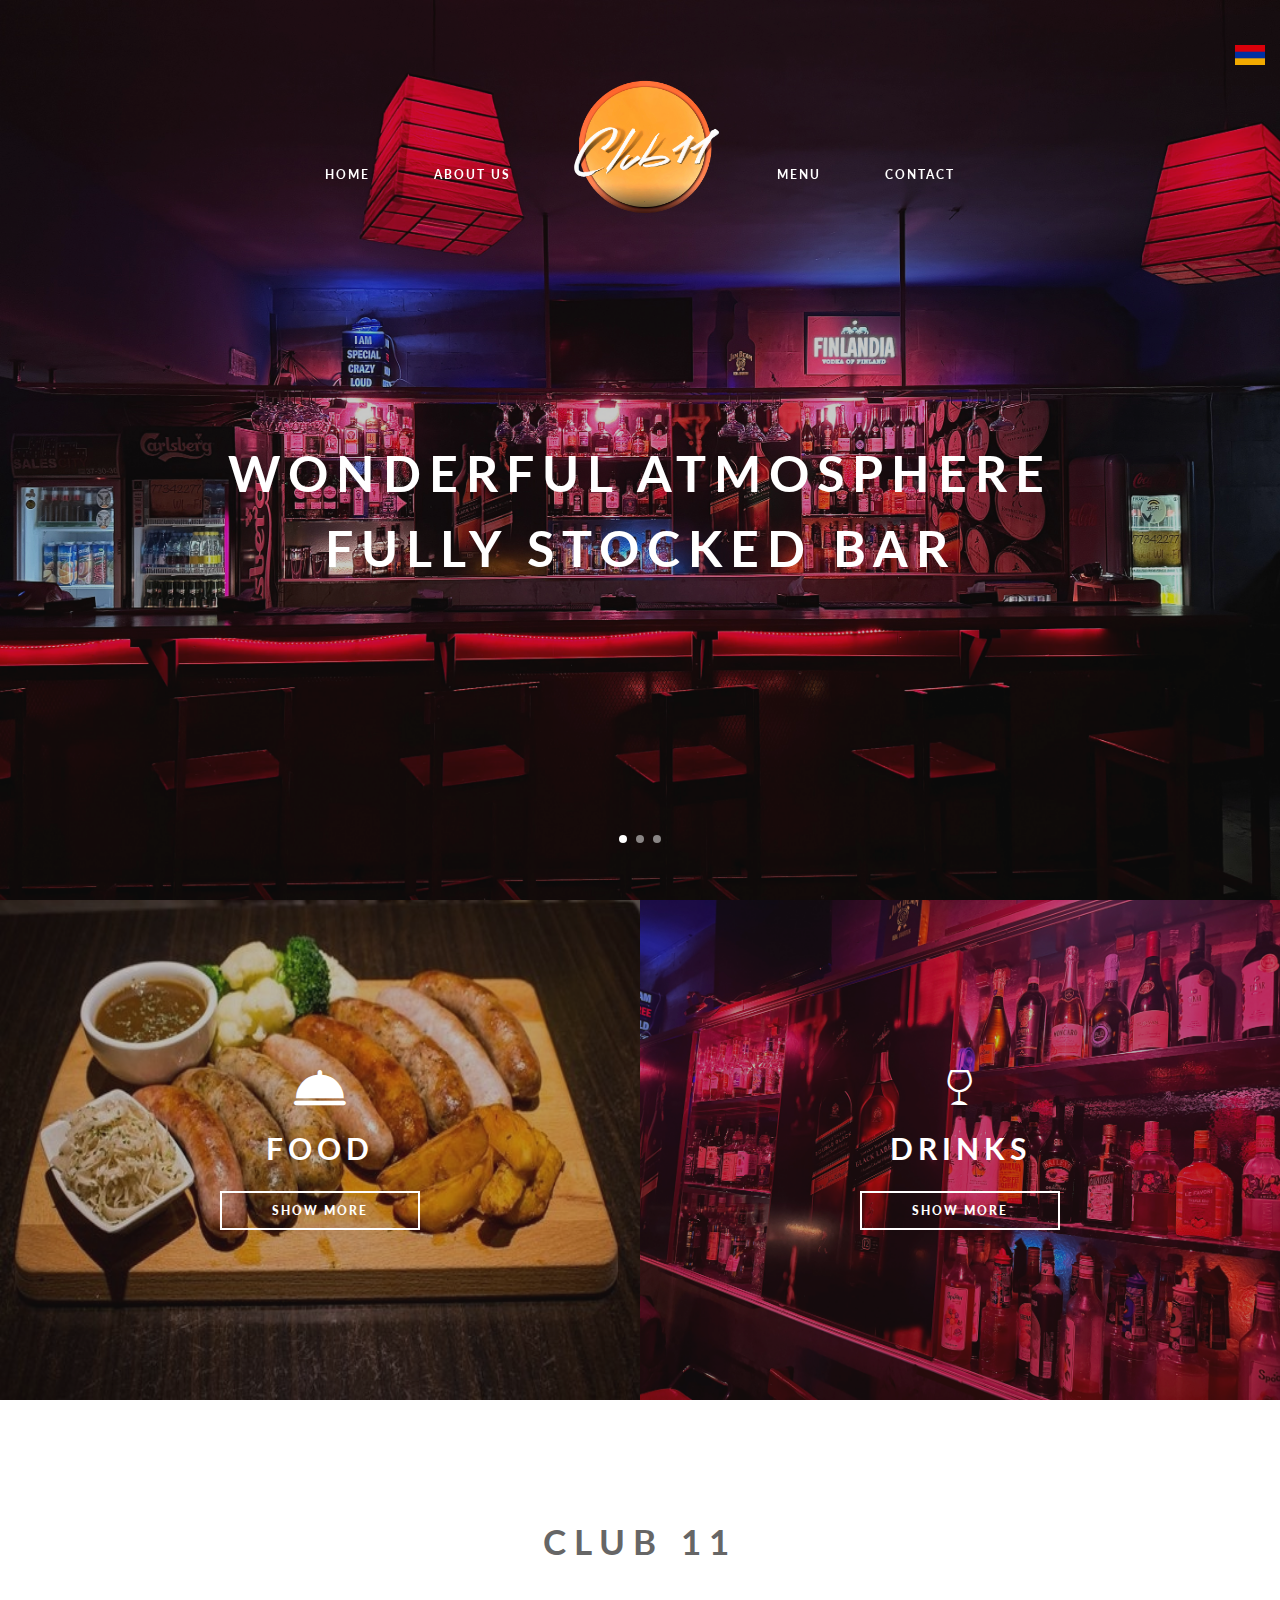
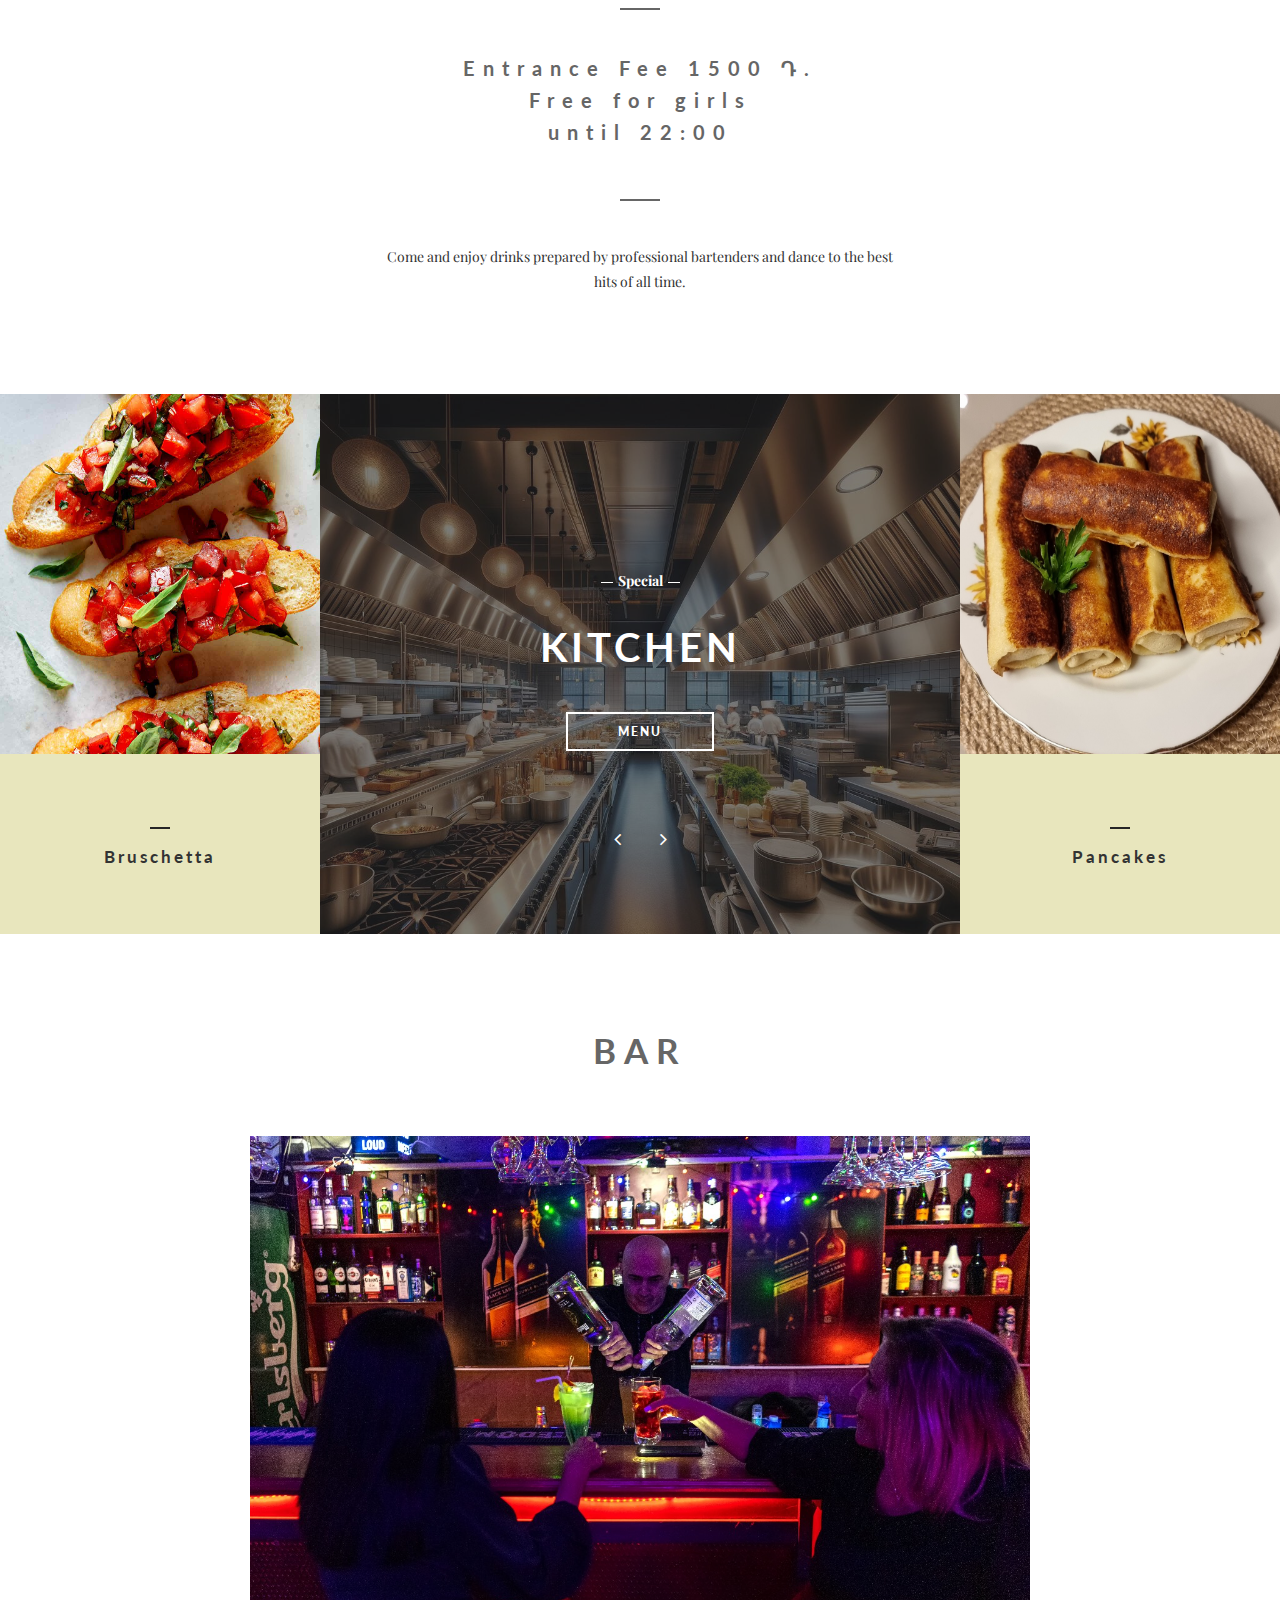
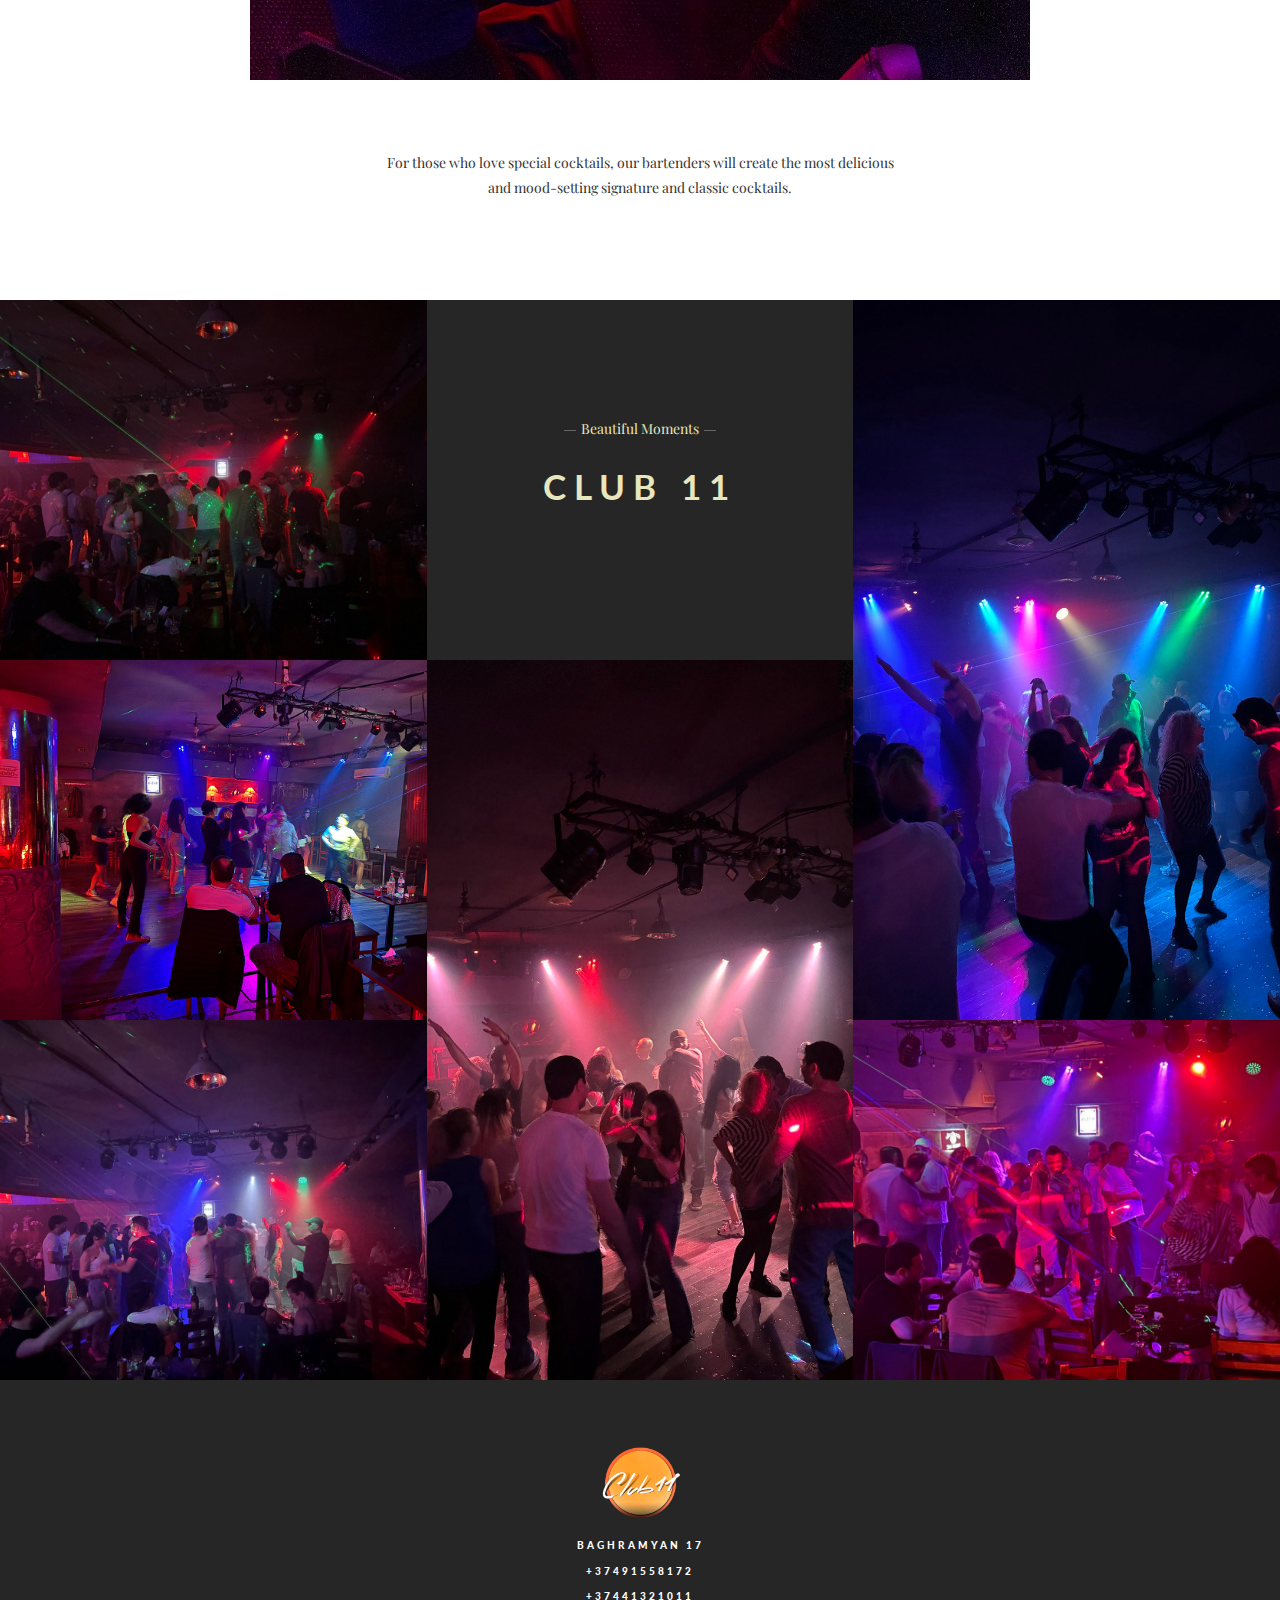
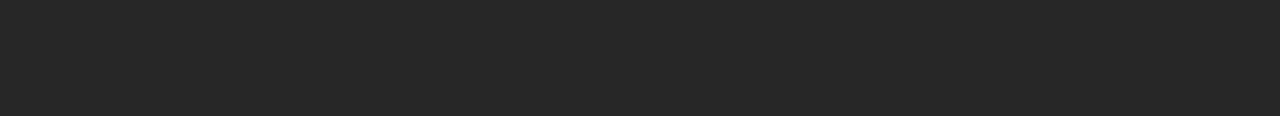
==== commit 6b9f65a6: "fix" ====
--- a/en/index.html
+++ b/en/index.html
@@ -173,7 +173,7 @@
                             <div class="fly-info-box-header">
                                 <h3 class="fly-info-box-title">CLUB 11</h3>
                                 <div class="fly-info-box-divider"></div>
-                                <h3 class="fly-info-box-title" style="font-size: 22px;">
+                                <h3 class="fly-info-box-title" style="font-size: 20px;">
                                     Entrance Fee 1500 Դ.
                                     <br />
                                     Free for girls
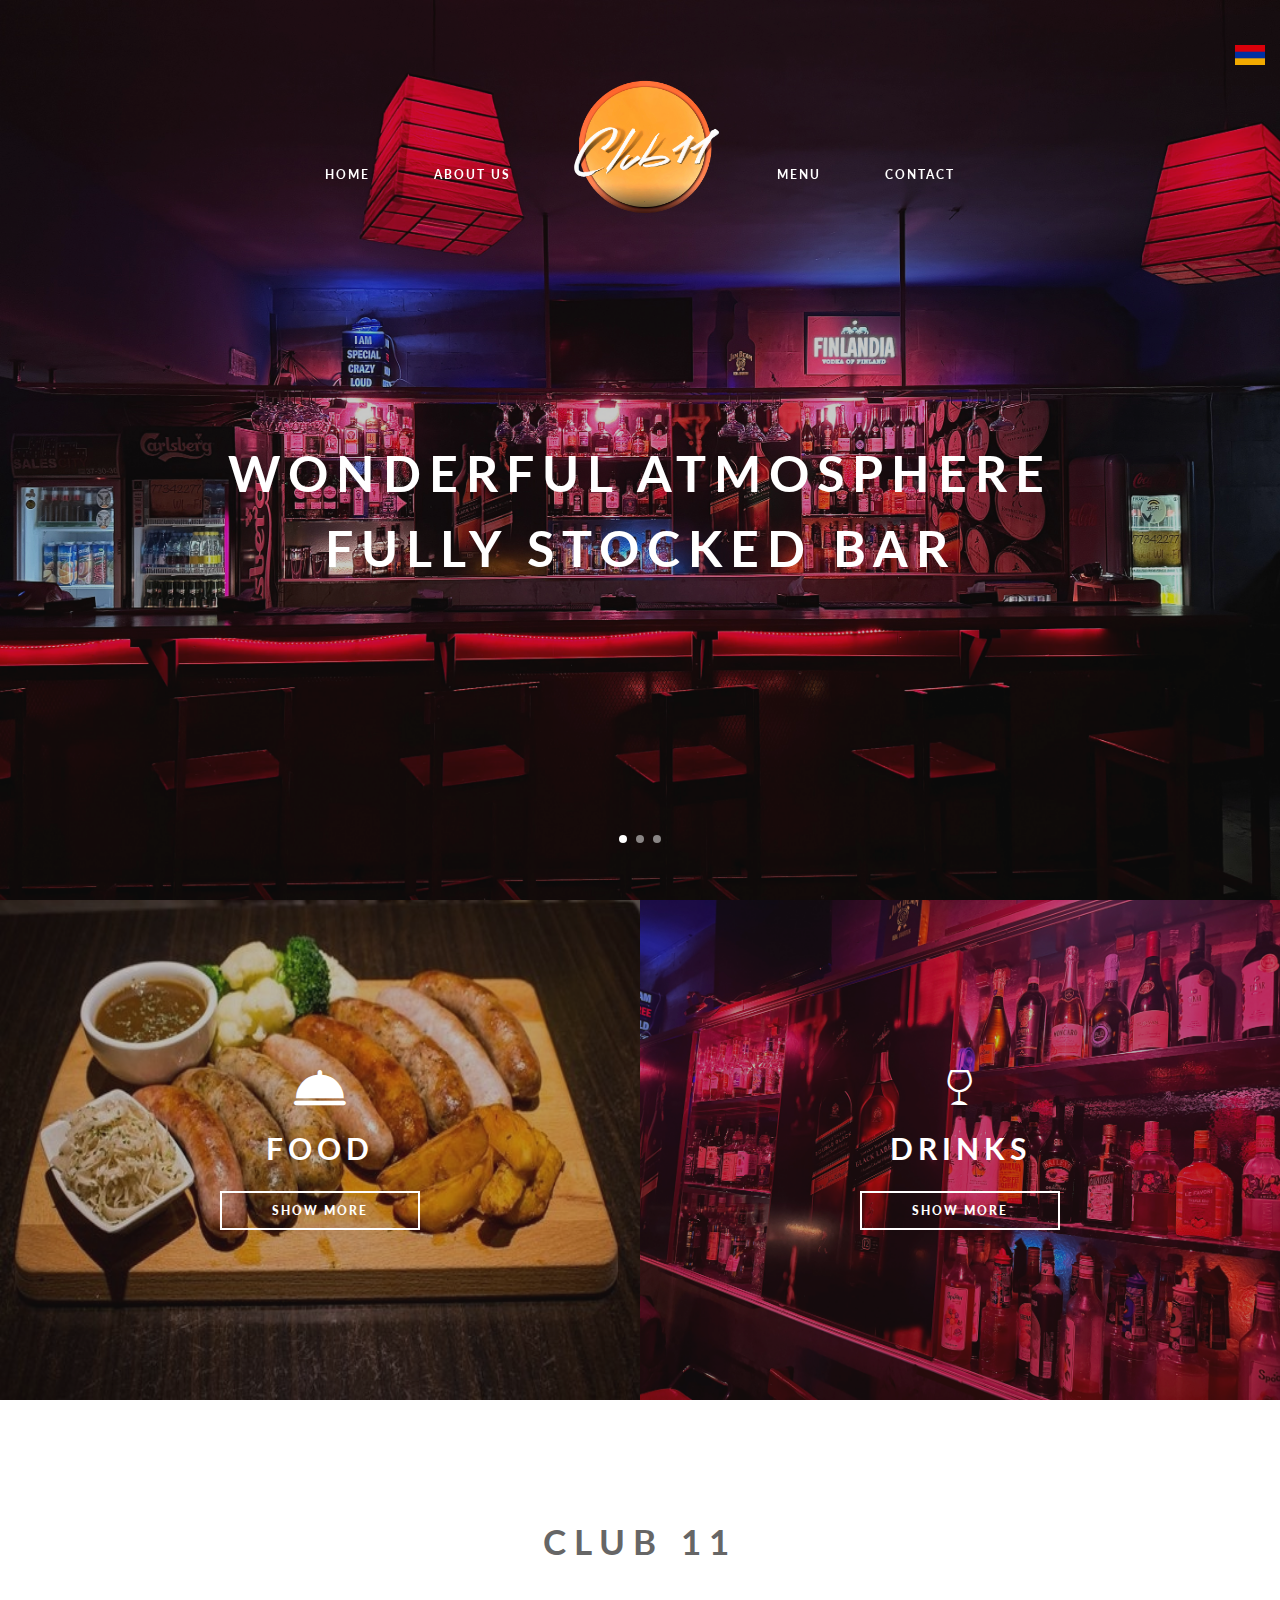
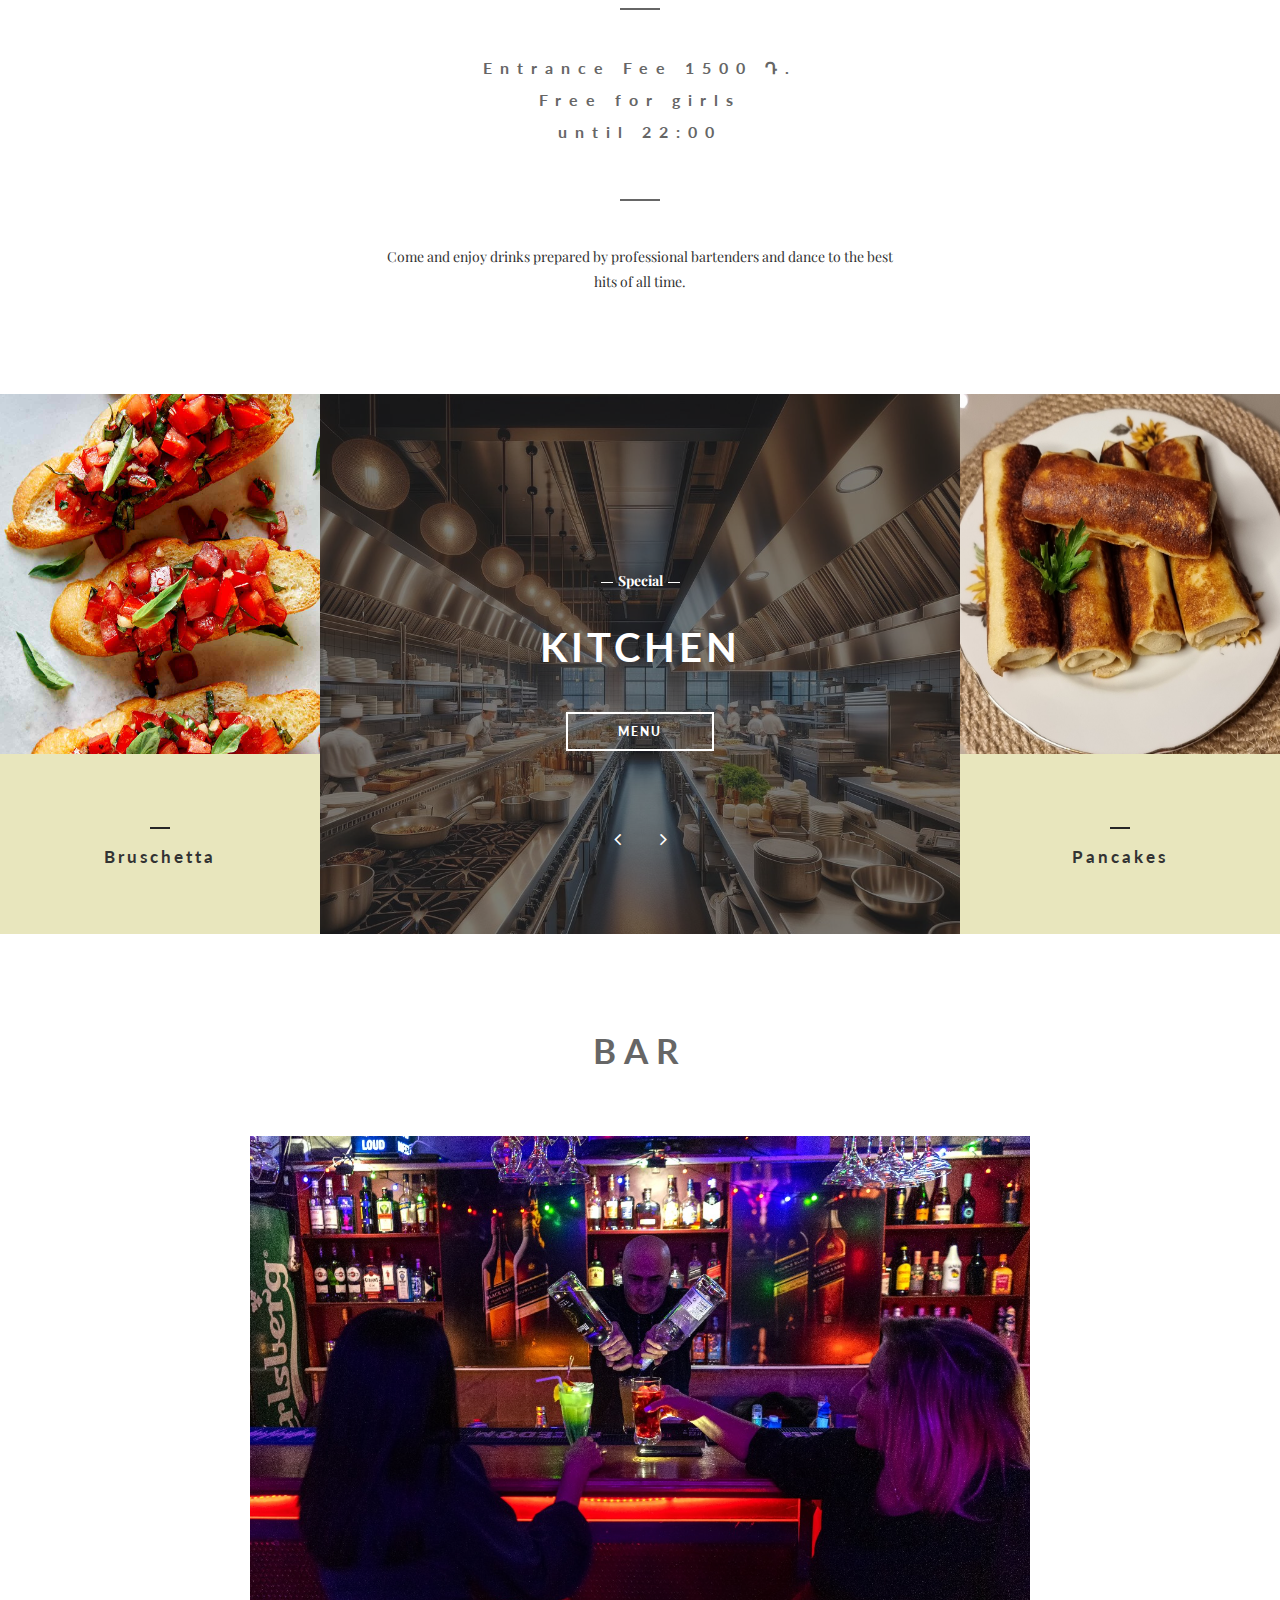
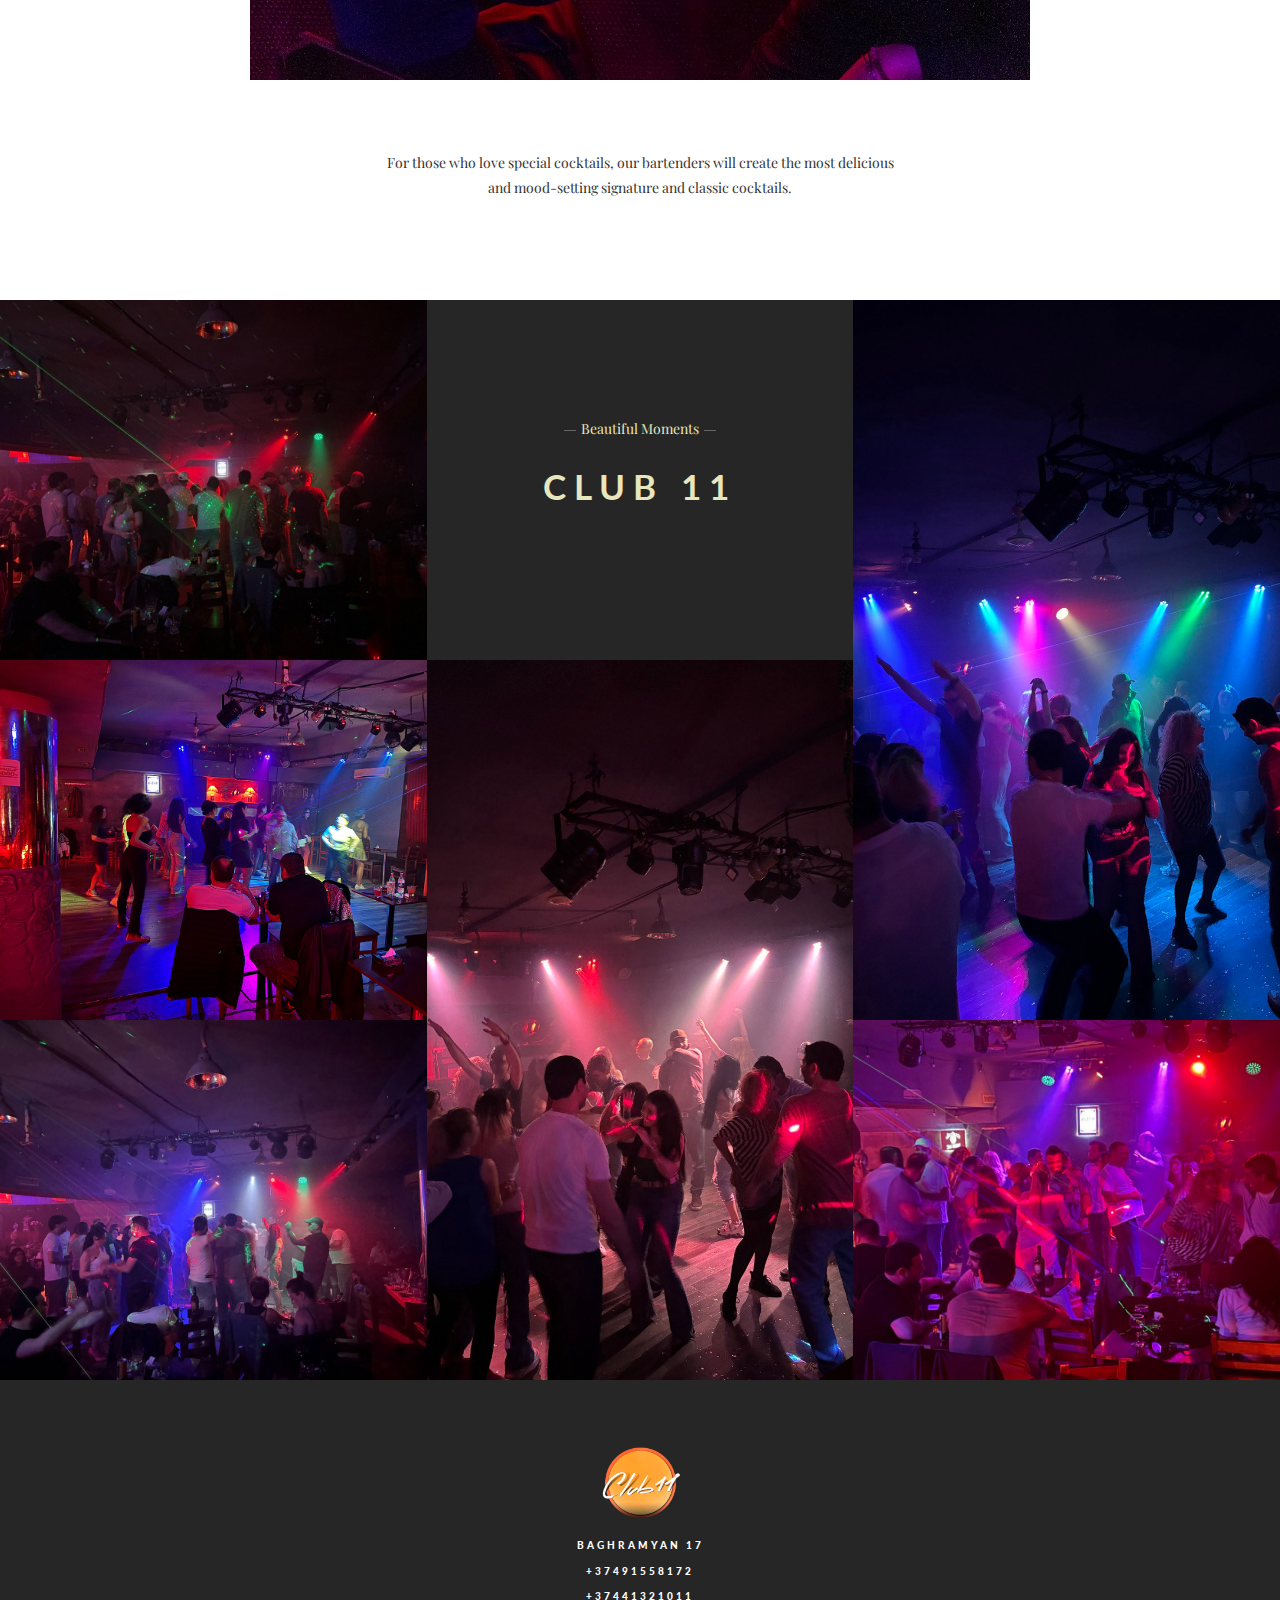
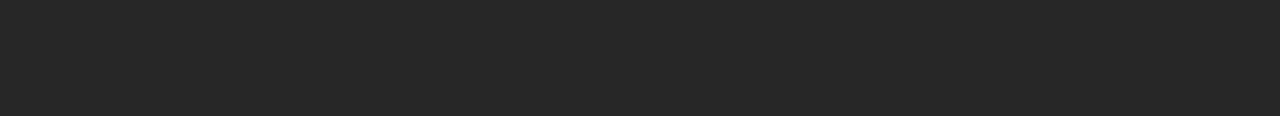
==== commit 0416307b: "new" ====
--- a/en/index.html
+++ b/en/index.html
@@ -173,7 +173,7 @@
                             <div class="fly-info-box-header">
                                 <h3 class="fly-info-box-title">CLUB 11</h3>
                                 <div class="fly-info-box-divider"></div>
-                                <h3 class="fly-info-box-title" style="font-size: 20px;">
+                                <h3 class="fly-info-box-title" style="font-size: 16px;">
                                     Entrance Fee 1500 Դ.
                                     <br />
                                     Free for girls
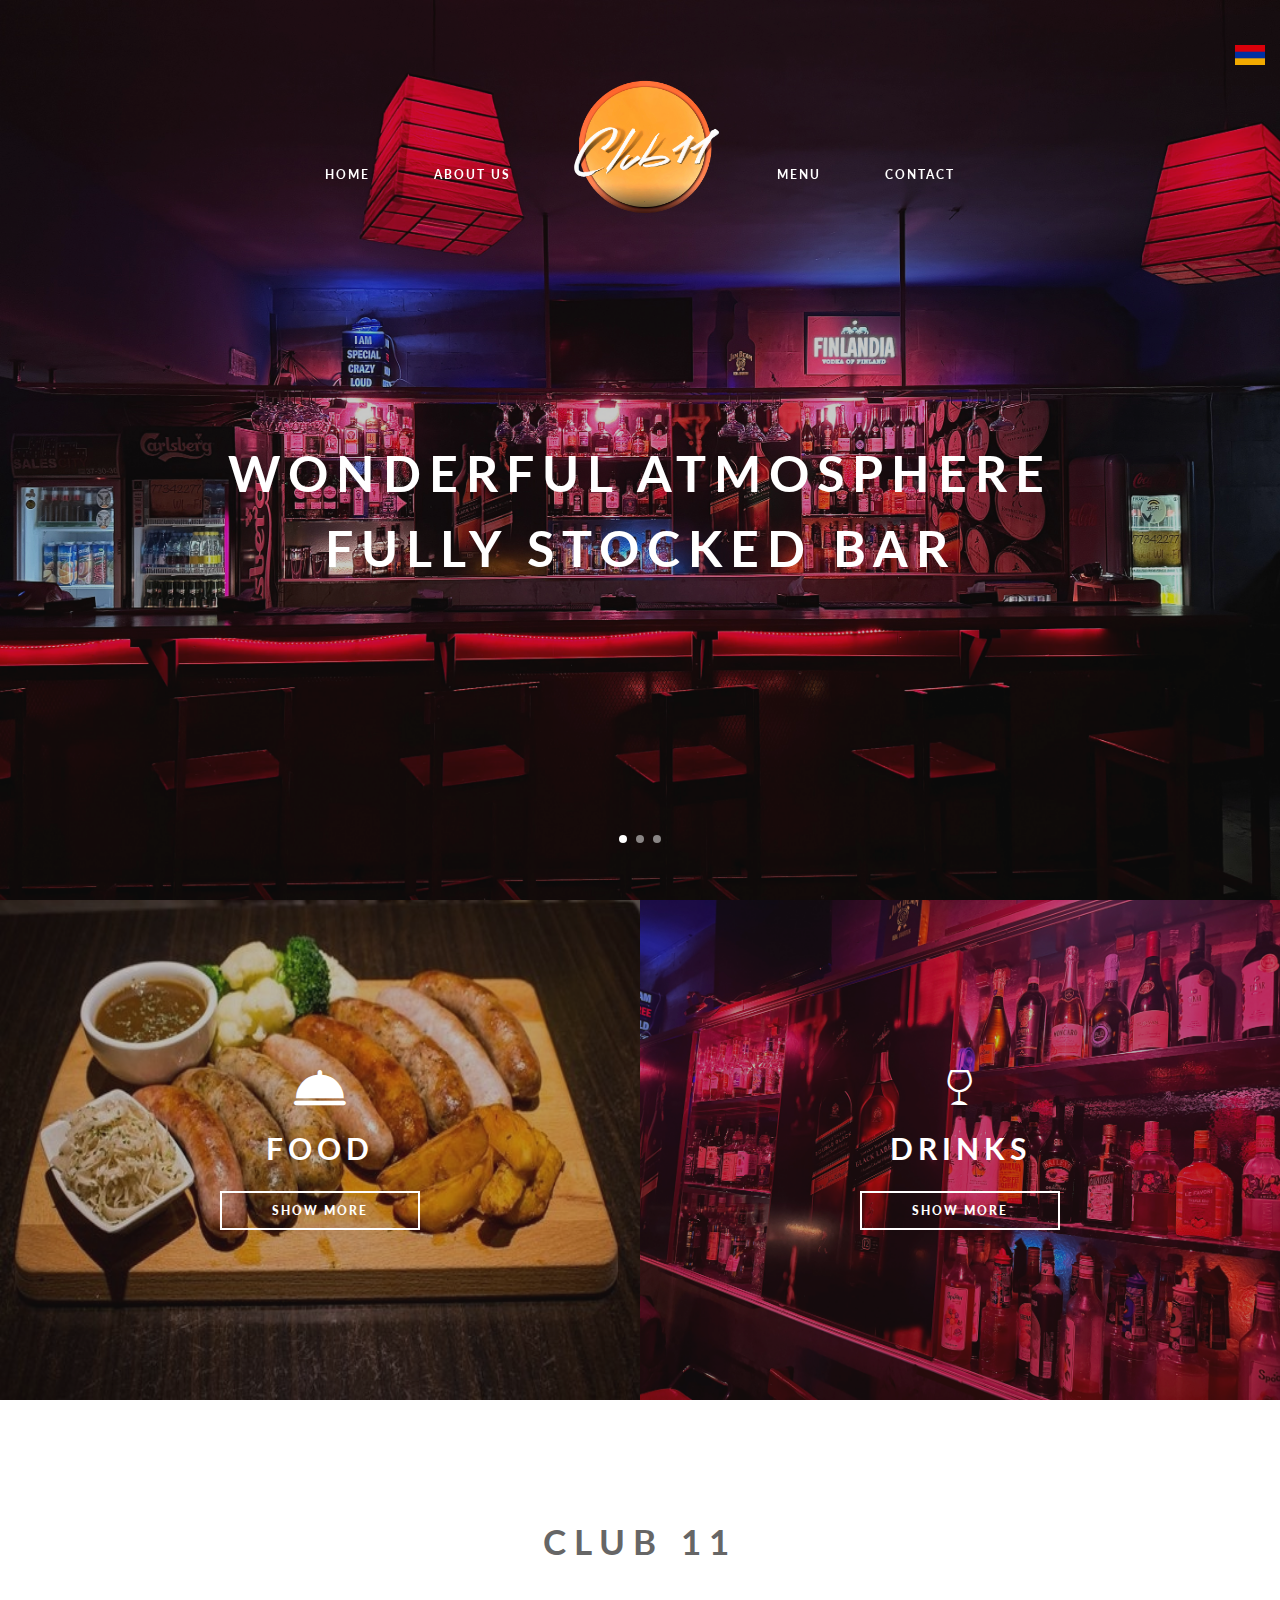
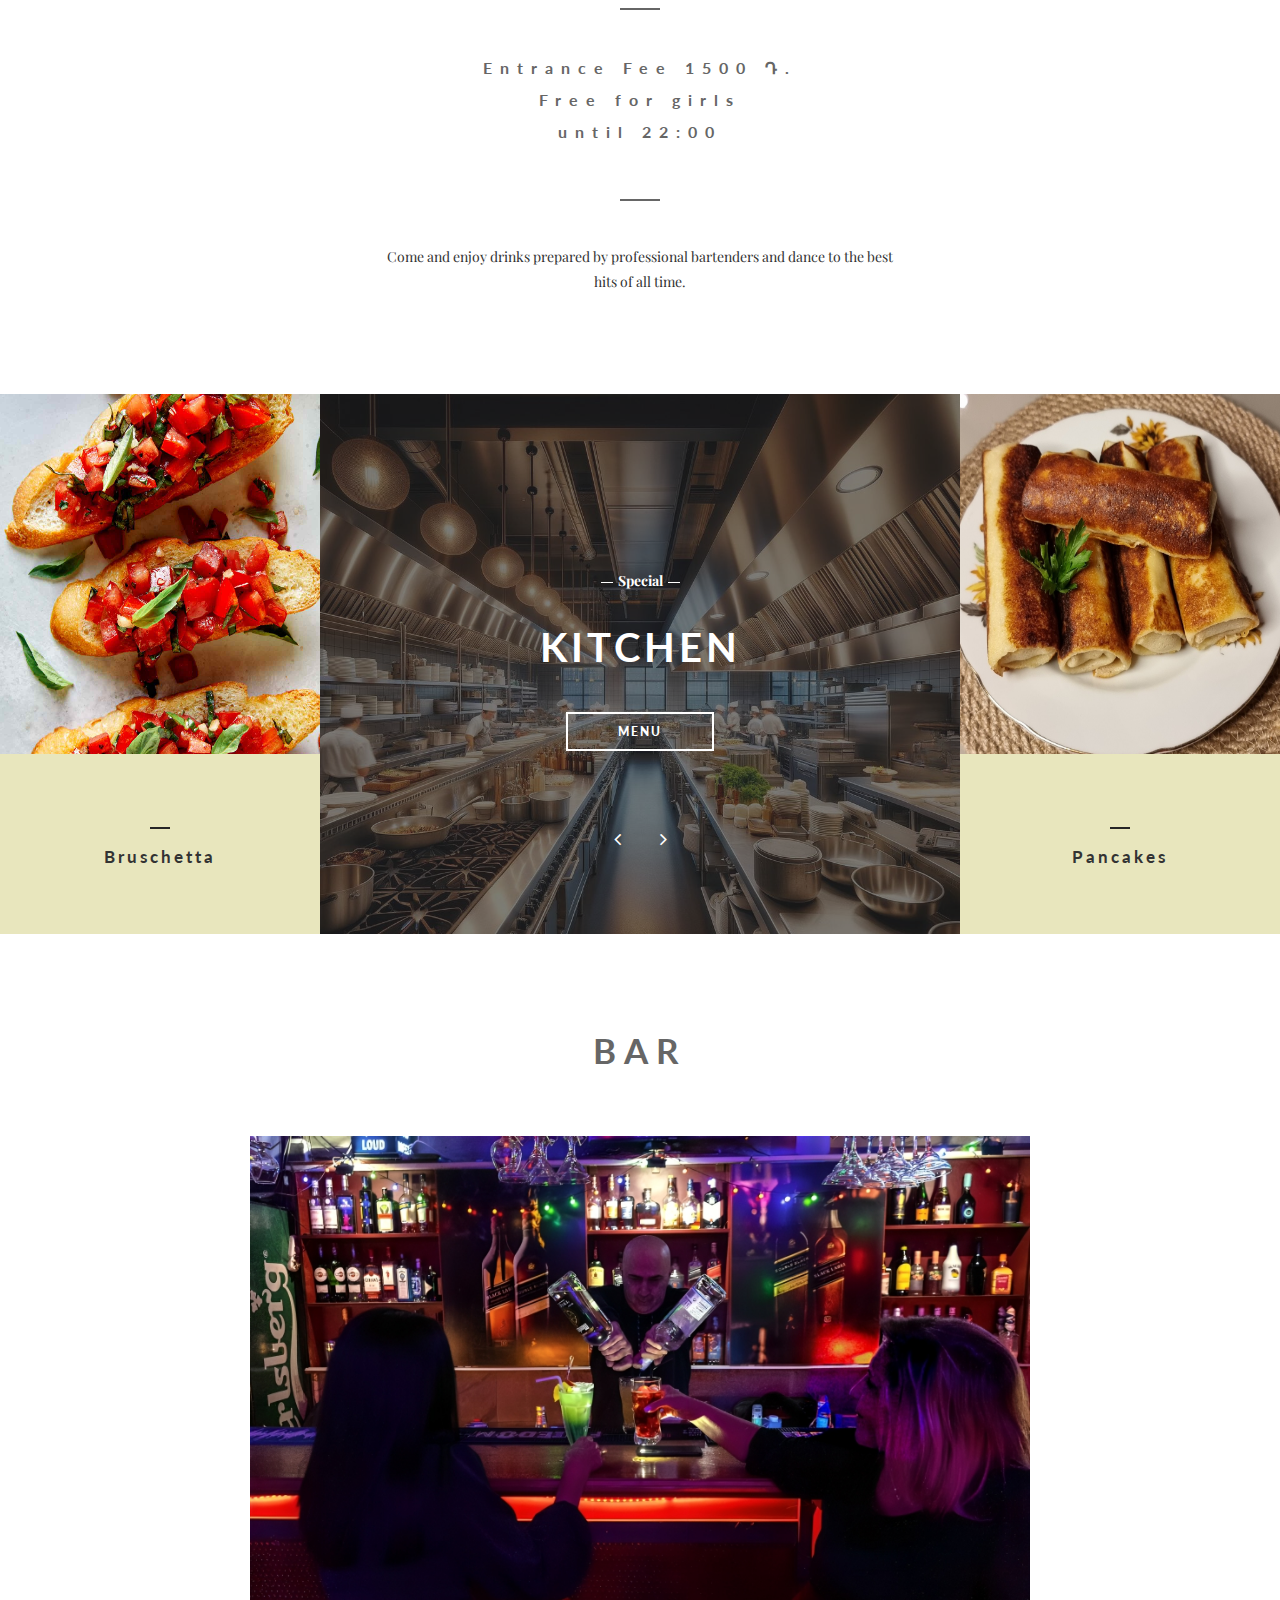
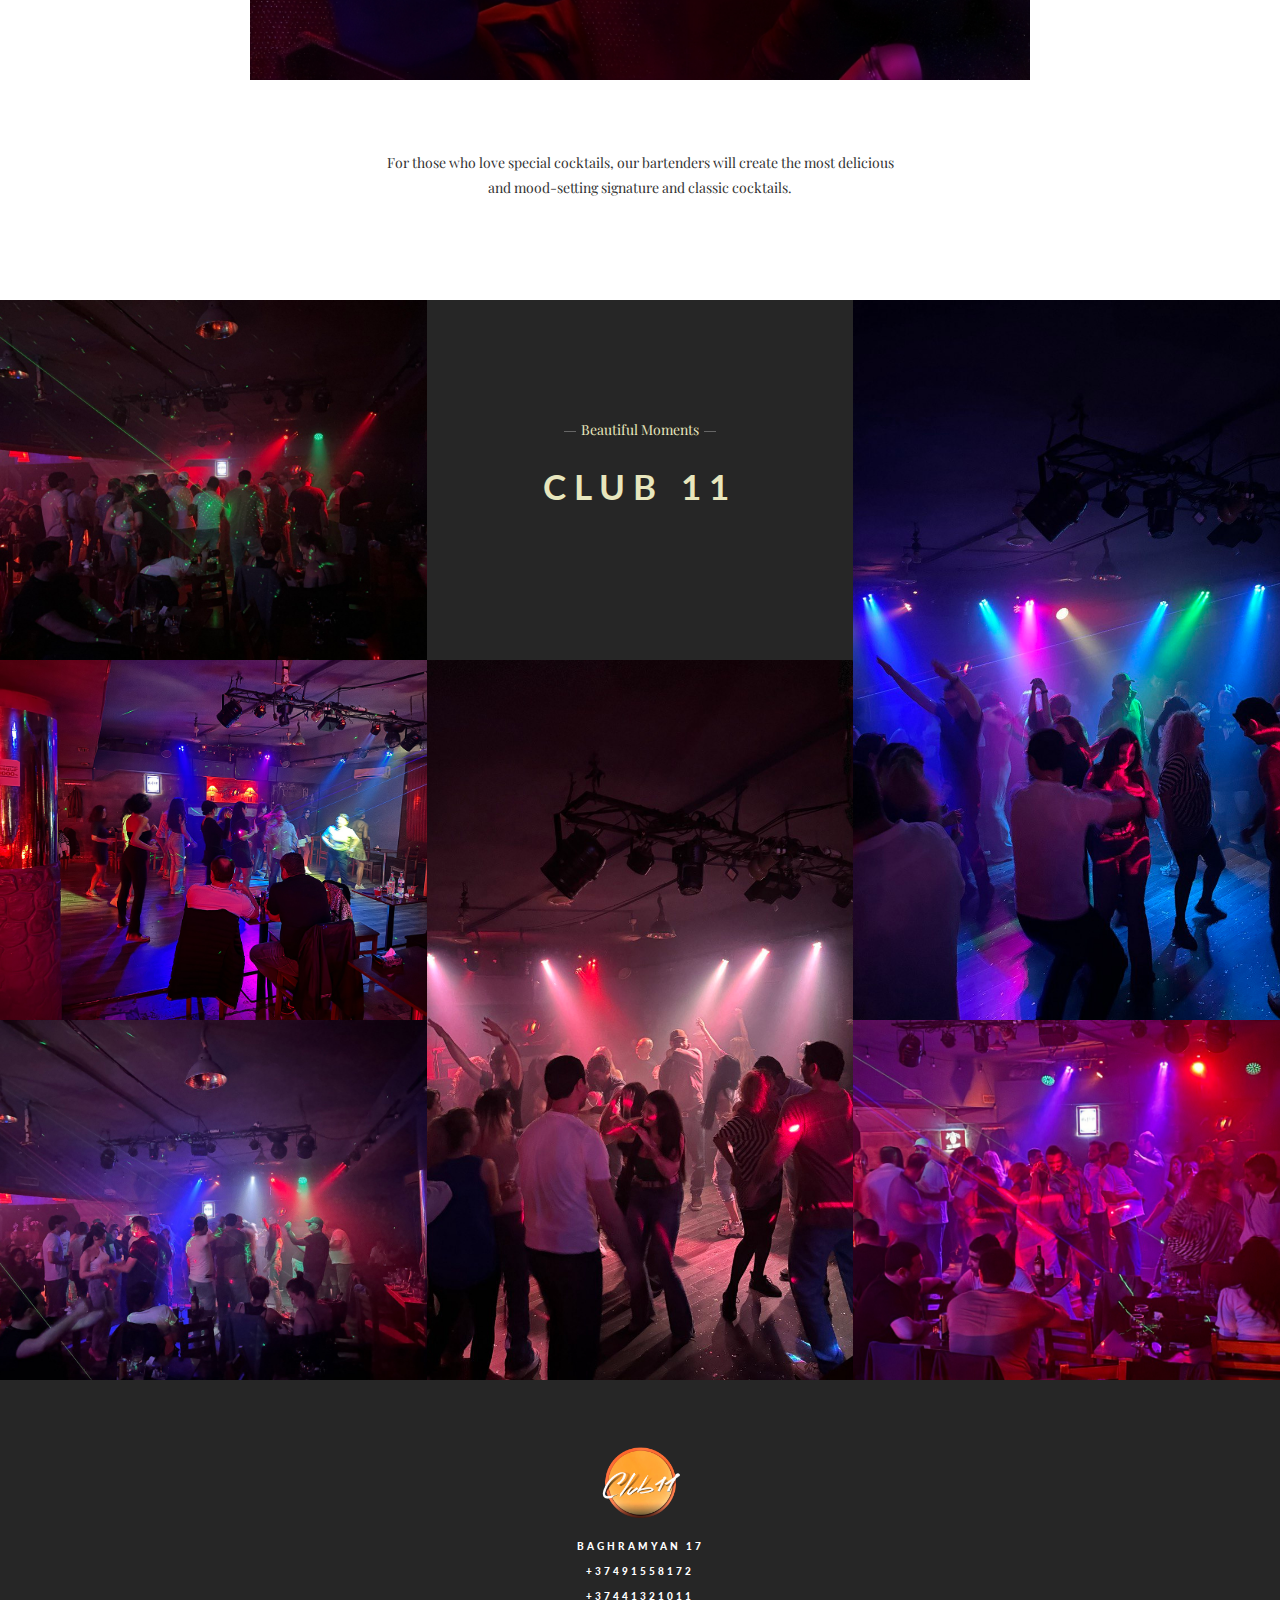
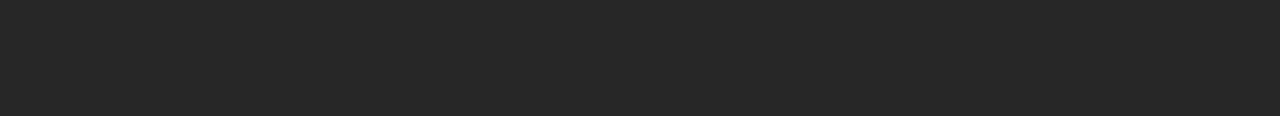
==== commit 98afcbcd: "chef image change" ====
--- a/en/index.html
+++ b/en/index.html
@@ -334,7 +334,7 @@
                                 <h3 class="fly-info-box-title">BAR</h3>
                             </div>
                             <div class="fly-info-box-image">
-                                <img src="../images/chef-of-the-month.jpg" alt="Chef of the Month" />
+                                <img src="../images/chef-of-the-month.png" alt="Chef of the Month" />
                             </div>
                             <div class="fly-info-box-content">
                                 For those who love special cocktails, our bartenders will create the most delicious and
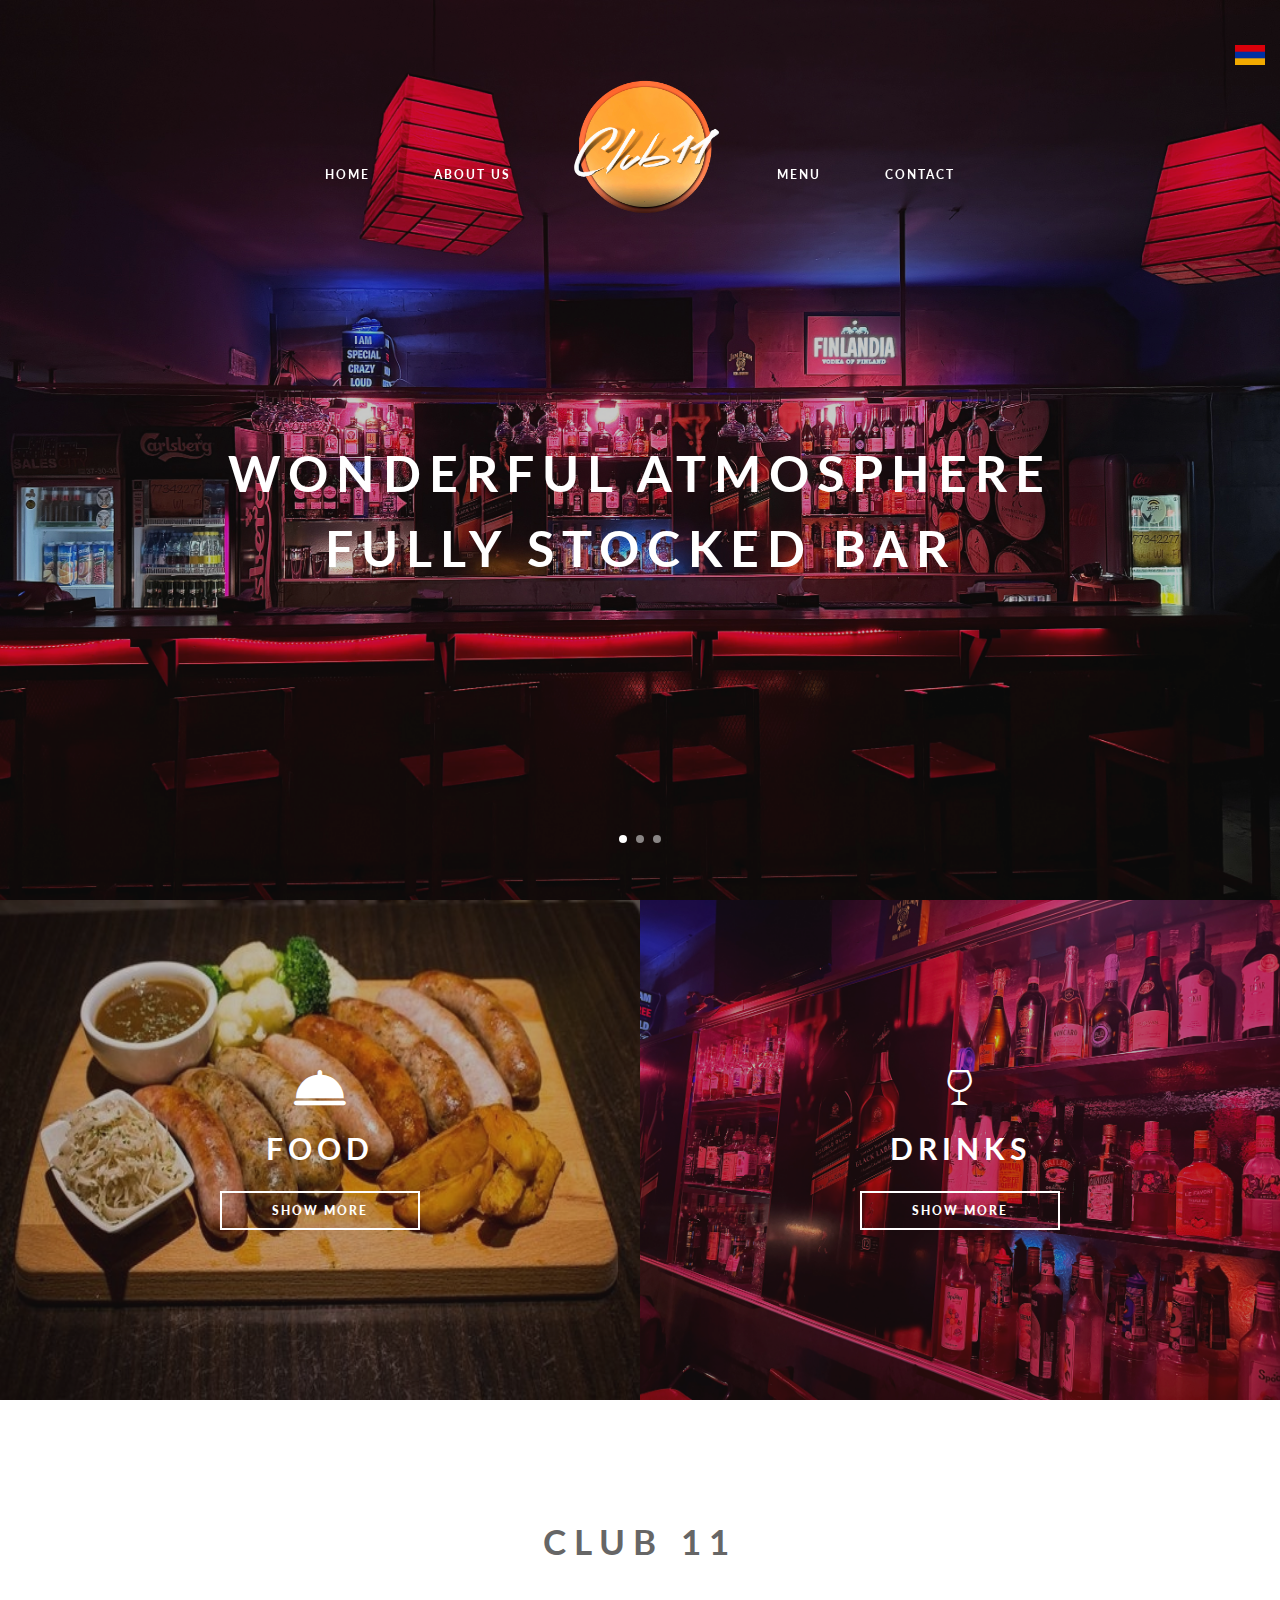
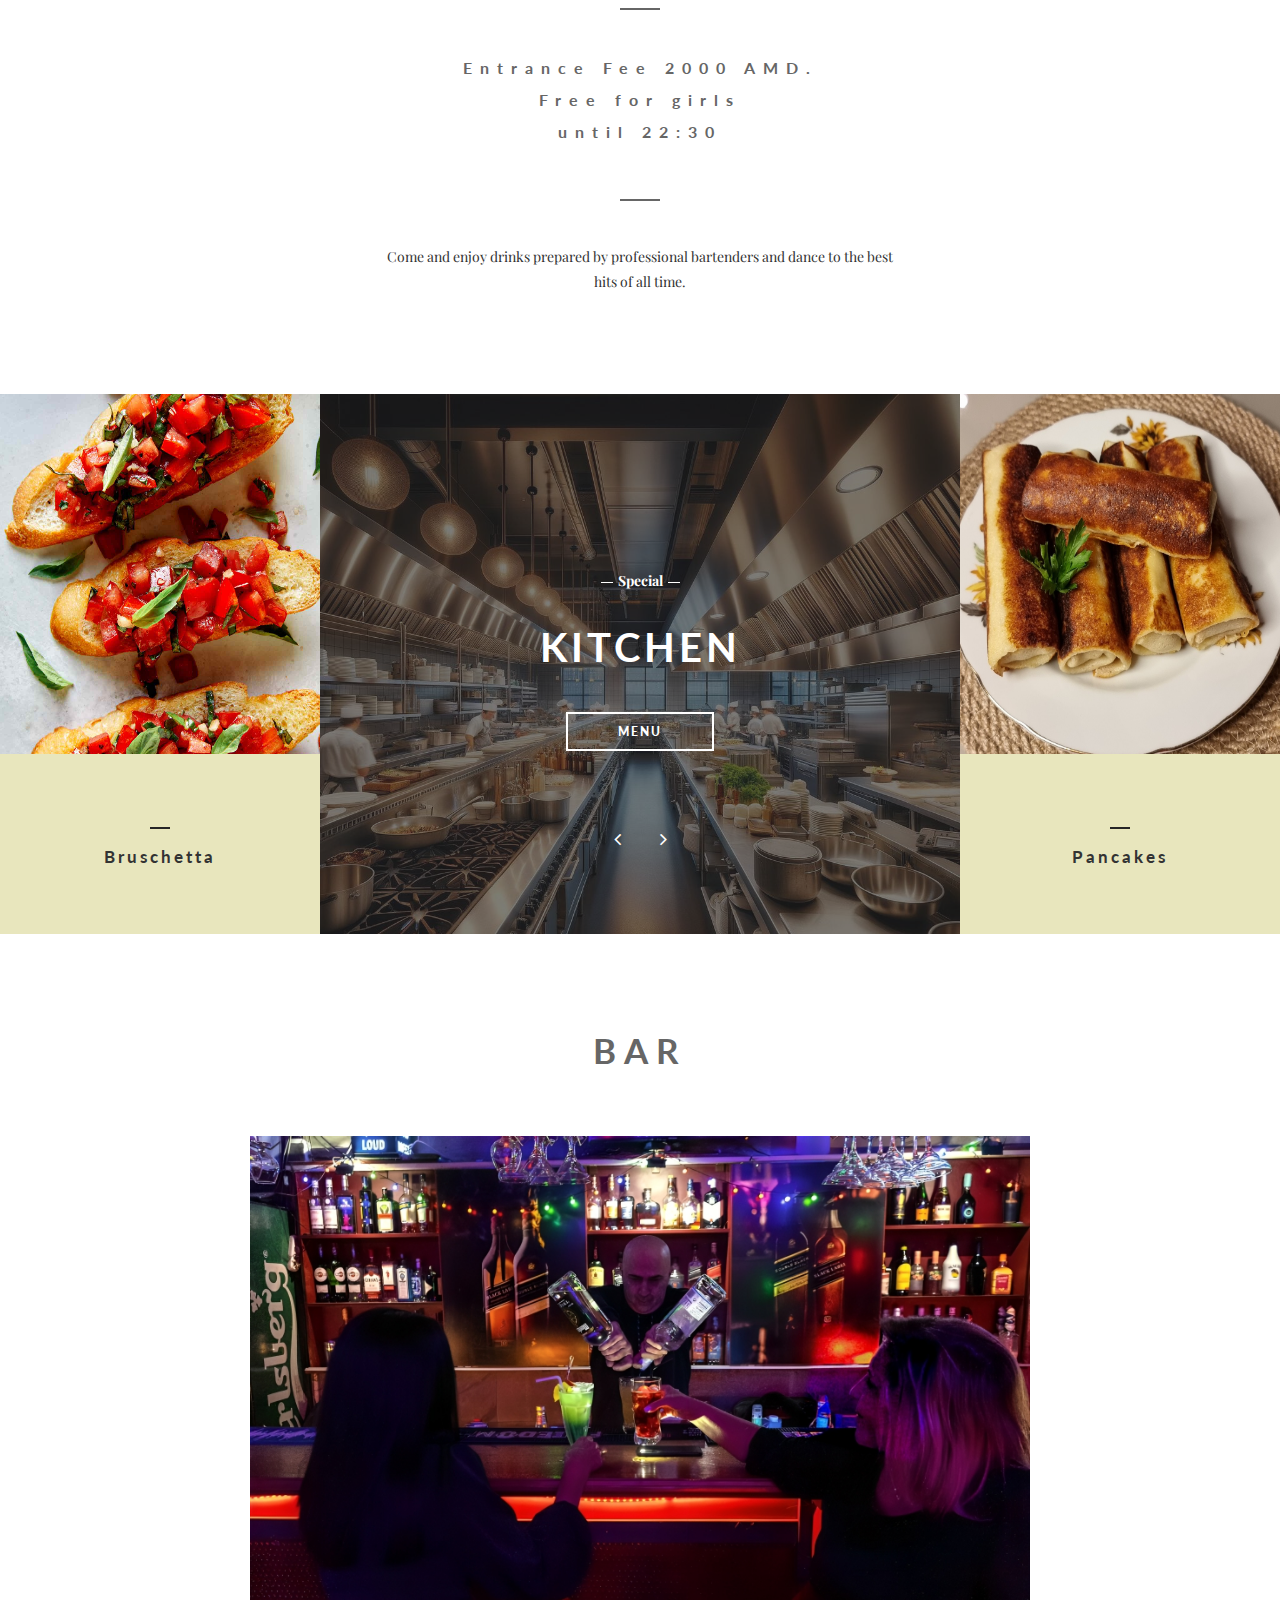
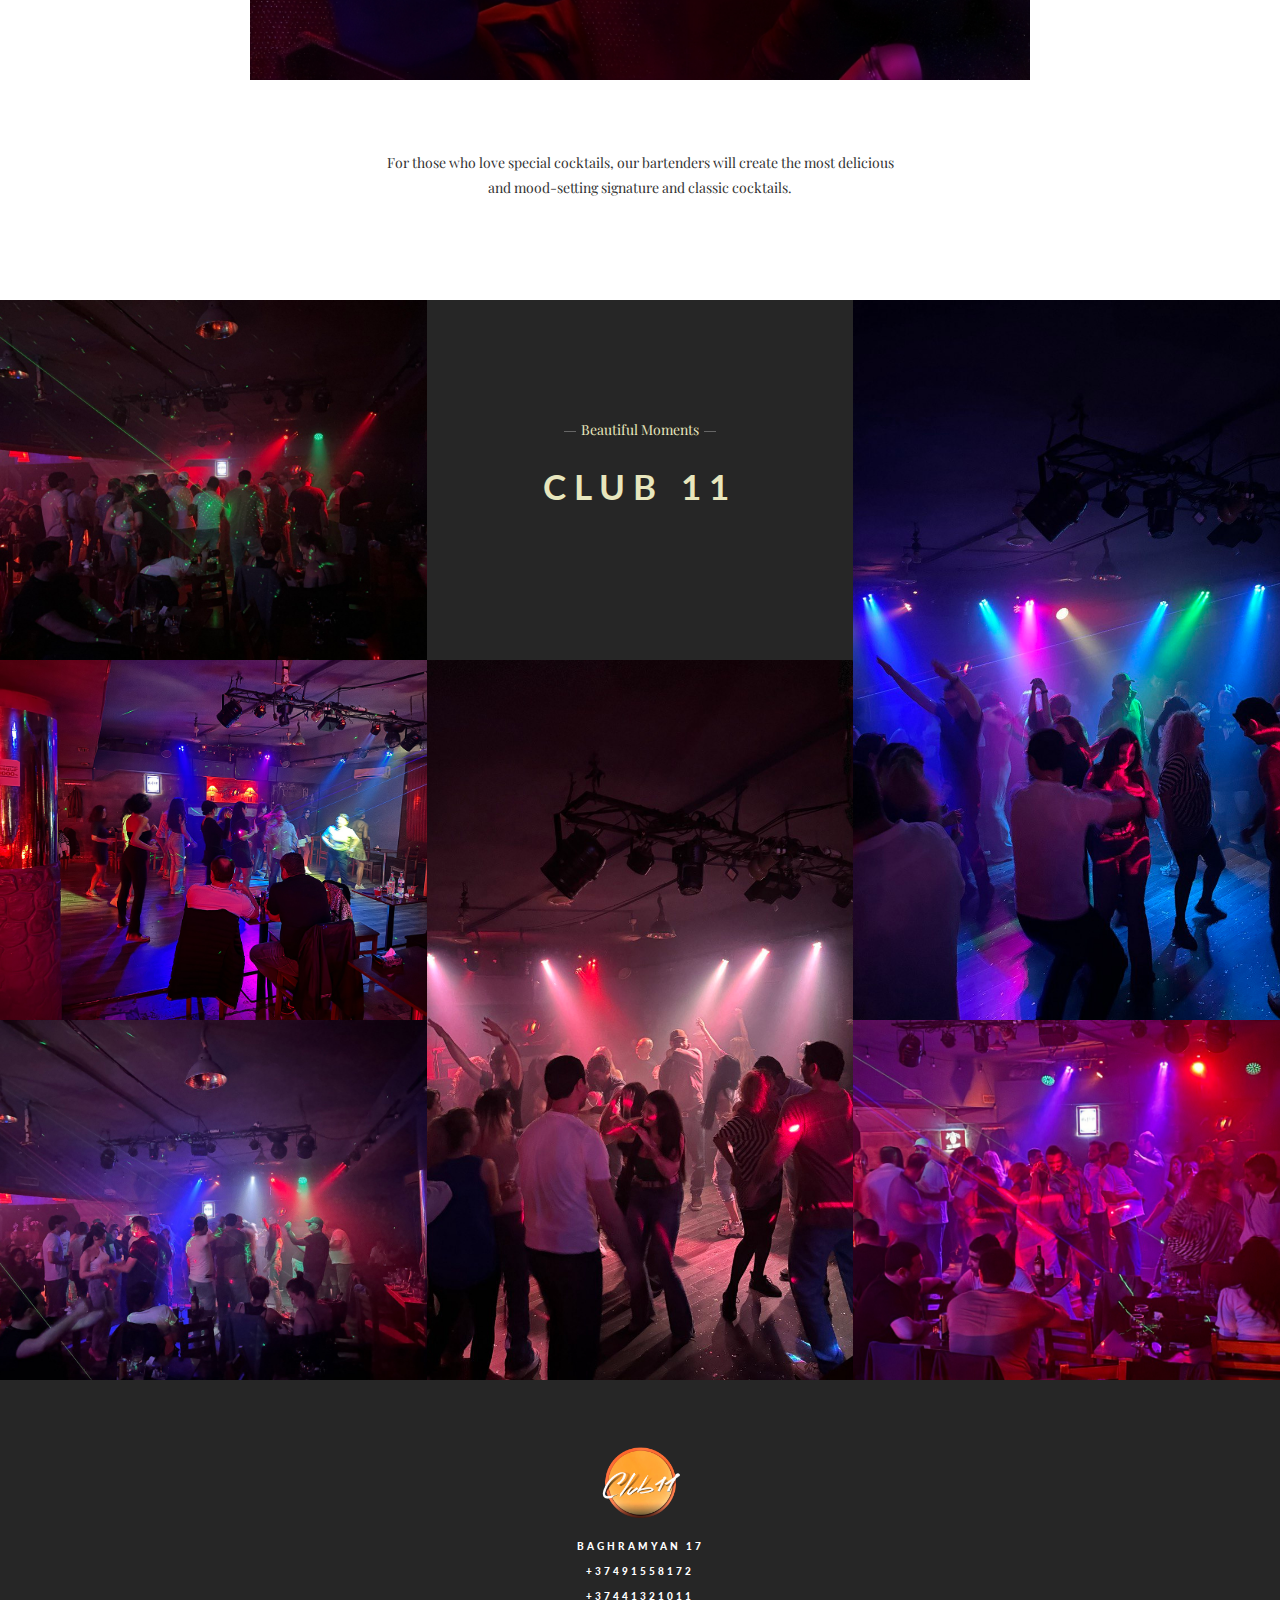
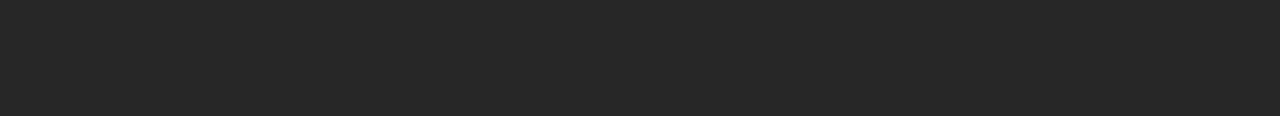
==== commit 8beca964: "price fix" ====
--- a/en/index.html
+++ b/en/index.html
@@ -174,10 +174,10 @@
                                 <h3 class="fly-info-box-title">CLUB 11</h3>
                                 <div class="fly-info-box-divider"></div>
                                 <h3 class="fly-info-box-title" style="font-size: 16px;">
-                                    Entrance Fee 1500 Դ.
+                                    Entrance Fee 2000 AMD.
                                     <br />
                                     Free for girls
-                                    <br />until 22:00
+                                    <br />until 22:30
                                 </h3>
                                 <div class="fly-info-box-divider"></div>
                             </div>
